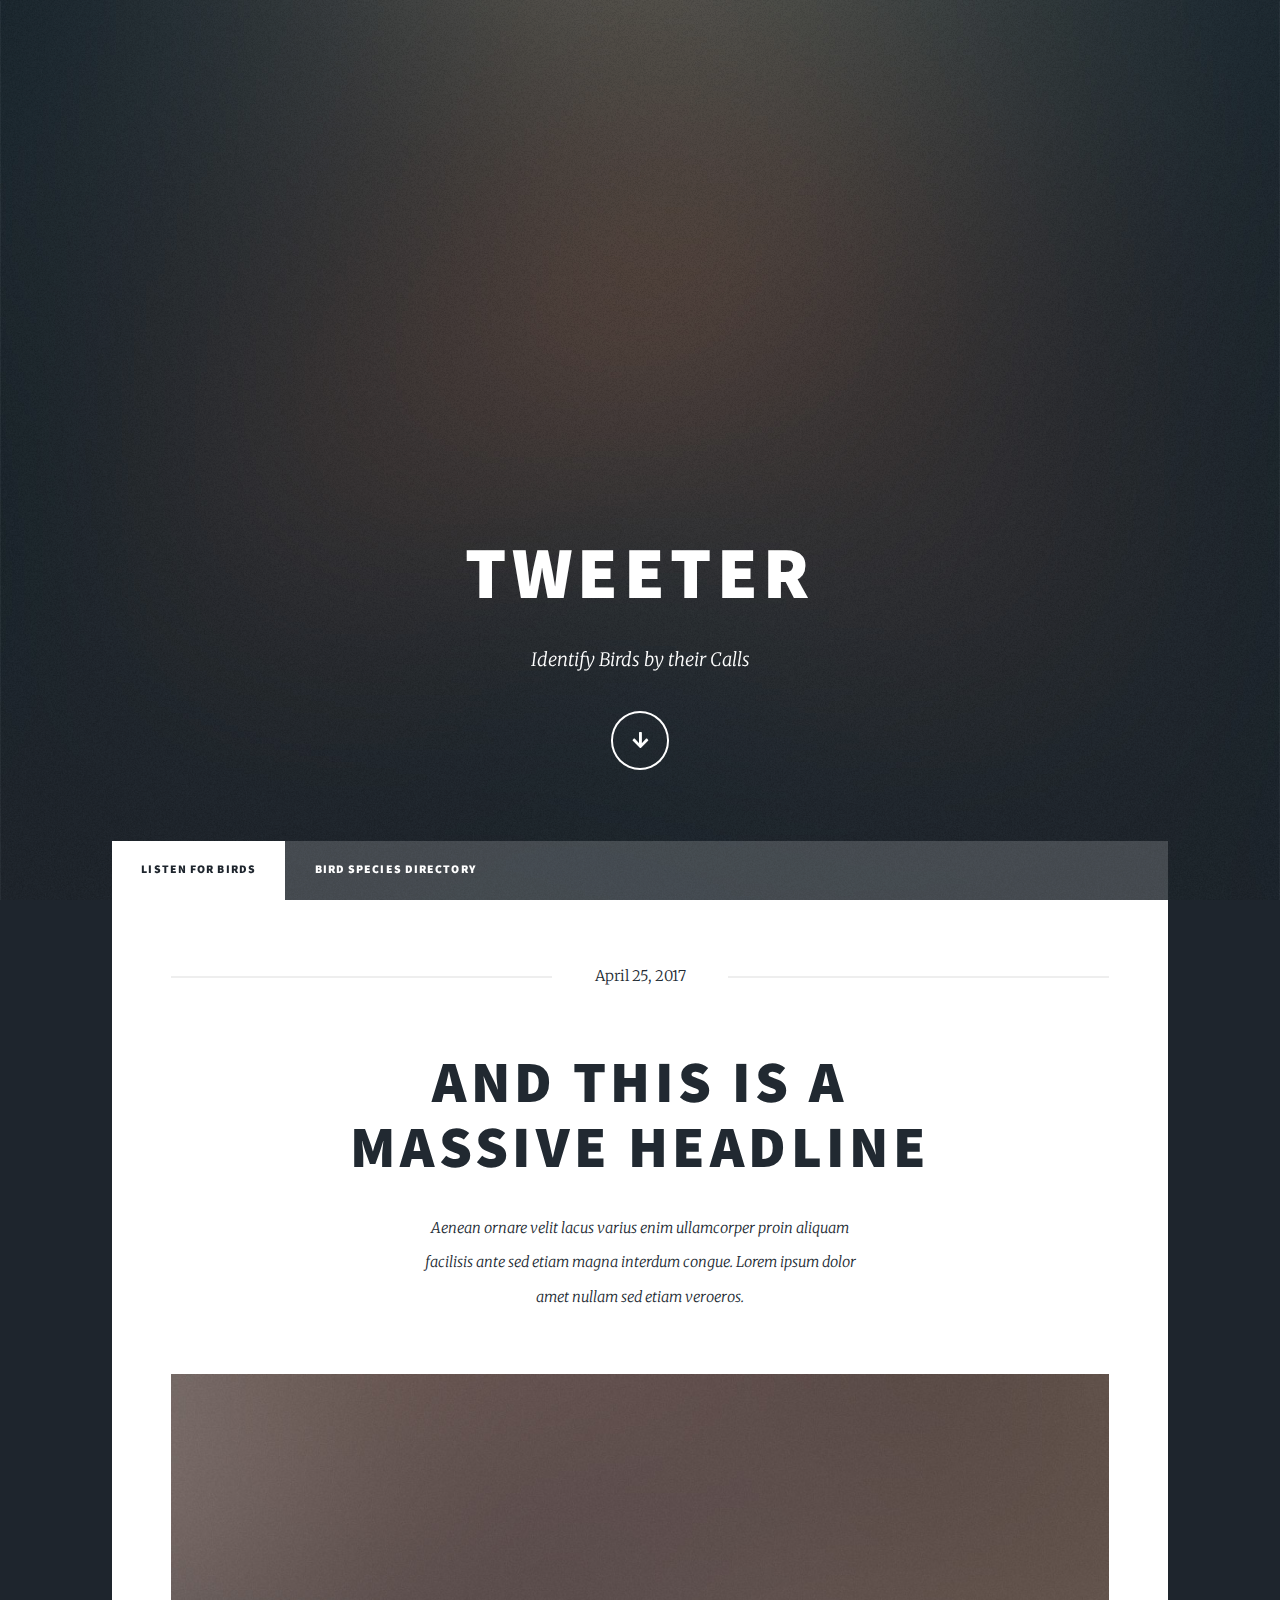
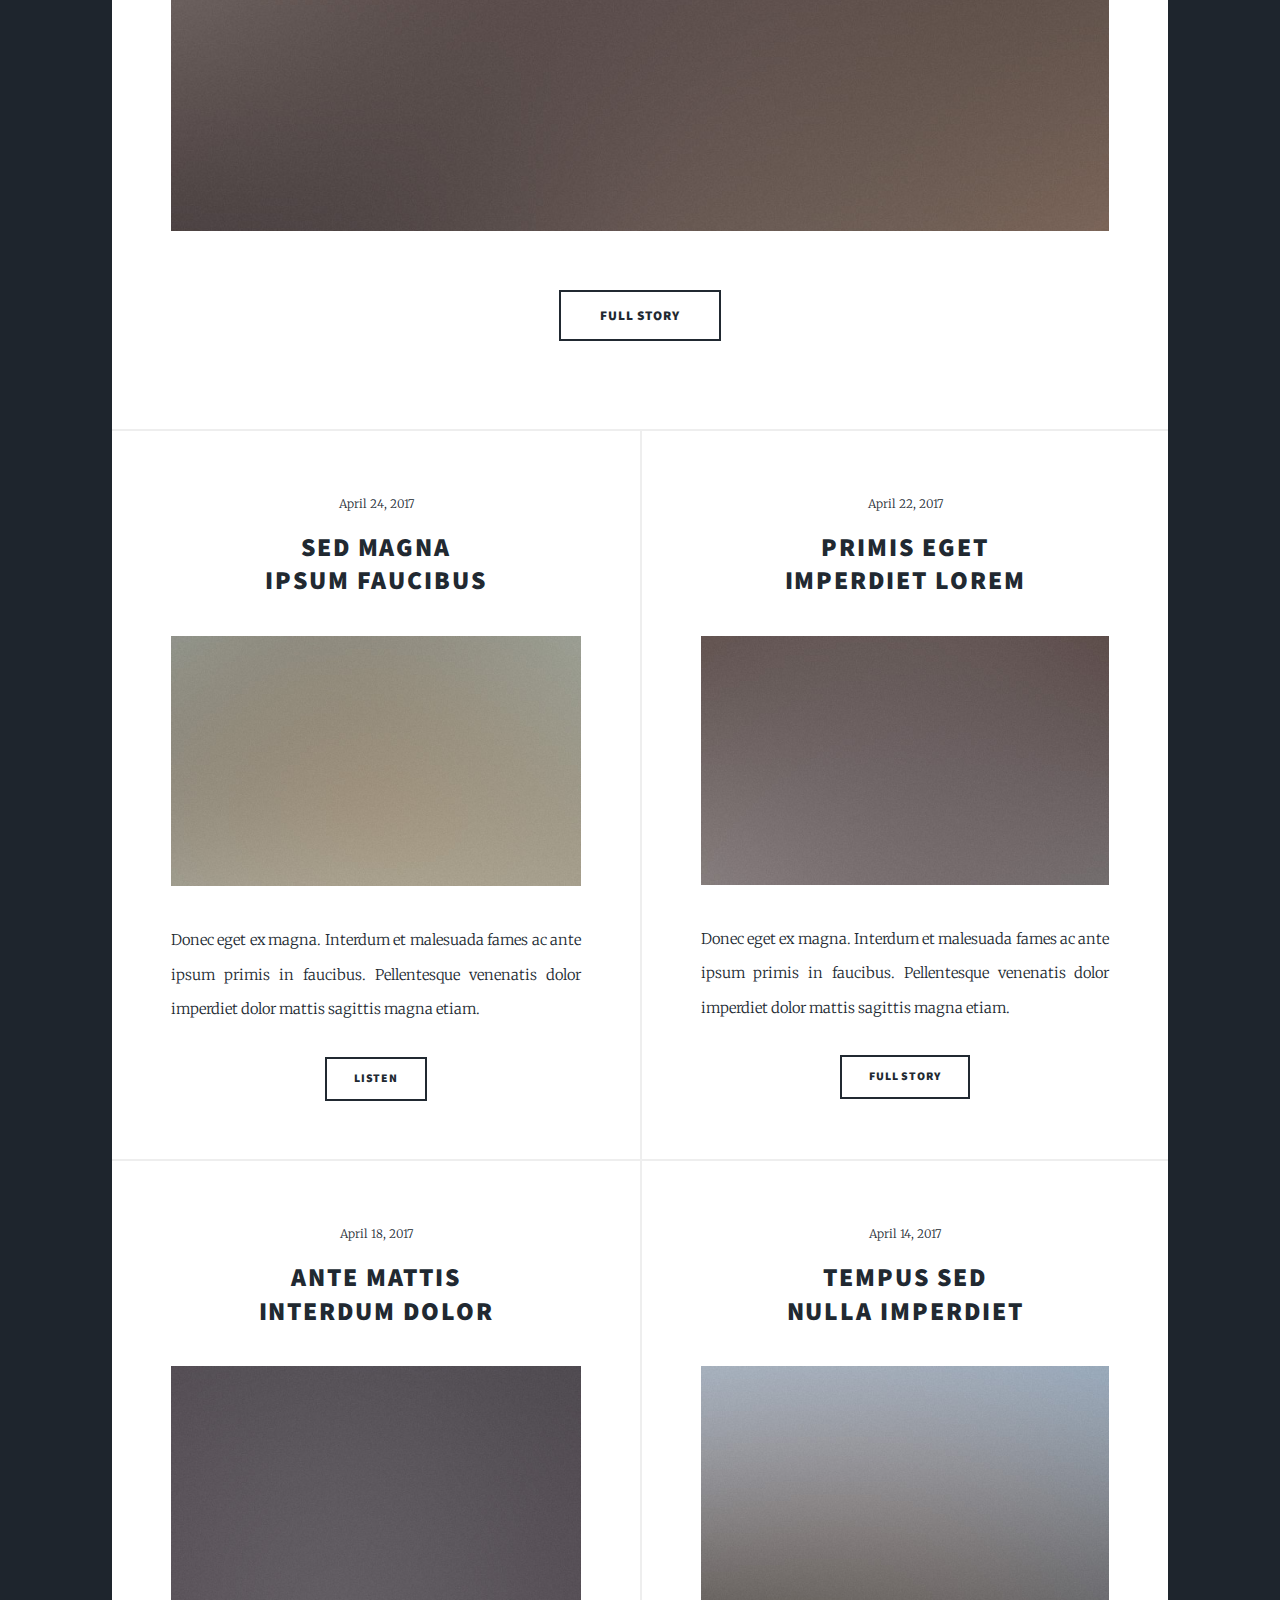
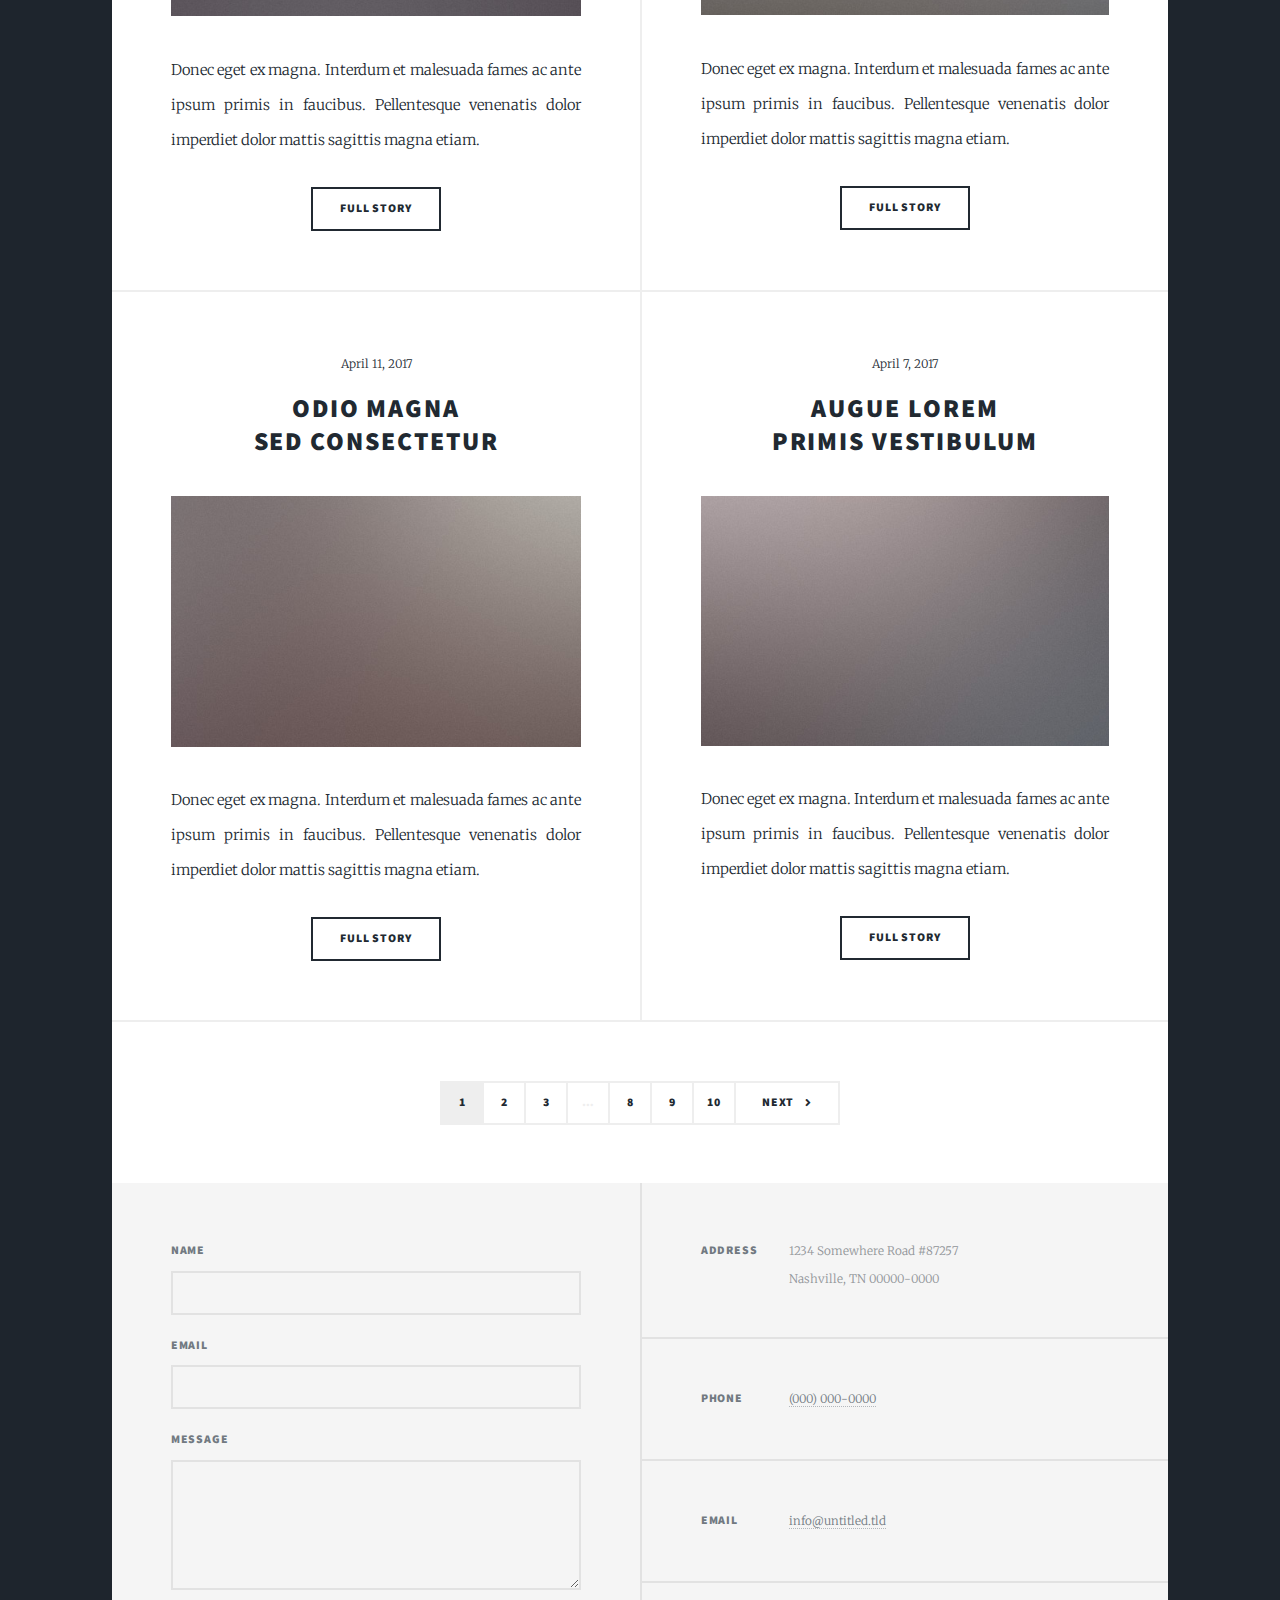
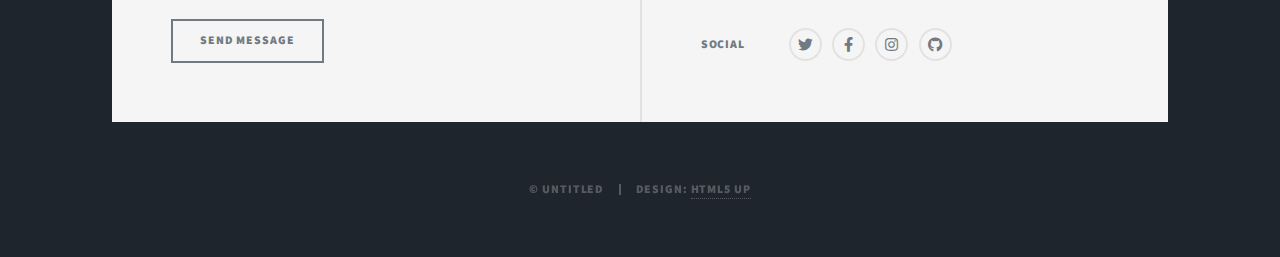
==== index.html @ de441fef "update index" ====
<!DOCTYPE HTML>
<!--
	Massively by HTML5 UP
	html5up.net | @ajlkn
	Free for personal and commercial use under the CCA 3.0 license (html5up.net/license)
-->
<html>
	<head>
		<title>Tweeter</title>
		<meta charset="utf-8" />
		<meta name="viewport" content="width=device-width, initial-scale=1, user-scalable=no" />
		<link rel="stylesheet" href="assets/css/main.css" />
		<noscript><link rel="stylesheet" href="assets/css/noscript.css" /></noscript>
	</head>
	<body class="is-preload">

		<!-- Wrapper -->
			<div id="wrapper" class="fade-in">

				<!-- Intro -->
					<div id="intro">
						<h1>Tweeter</h1>
						<p>Identify Birds by their Calls</p>
						<ul class="actions">
							<li><a href="#header" class="button icon solid solo fa-arrow-down scrolly">Continue</a></li>
						</ul>
					</div>

				<!-- Header -->
					<header id="header">
						<a href="index.html" class="logo">Tweeter</a>
					</header>

				<!-- Nav -->
					<nav id="nav">
						<ul class="links">
							<li class="active"><a href="index.html">Listen for Birds</a></li>
							<li><a href="generic.html">Bird Species Directory</a></li>
							
							
						</ul>
					</nav>

				<!-- Main -->
					<div id="main">

						<!-- Featured Post -->
							<article class="post featured">
								<header class="major">
									<span class="date">April 25, 2017</span>
									<h2><a href="#">And this is a<br />
									massive headline</a></h2>
									<p>Aenean ornare velit lacus varius enim ullamcorper proin aliquam<br />
									facilisis ante sed etiam magna interdum congue. Lorem ipsum dolor<br />
									amet nullam sed etiam veroeros.</p>
								</header>
								<a href="#" class="image main"><img src="images/pic01.jpg" alt="" /></a>
								<ul class="actions special">
									<li><a href="#" class="button large">Full Story</a></li>
								</ul>
							</article>

						<!-- Posts -->
							<section class="posts">
								<article>
									<header>
										<span class="date">April 24, 2017</span>
										<h2><a href="#">Sed magna<br />
										ipsum faucibus</a></h2>
									</header>
									<a href="#" class="image fit"><img src="images/pic02.jpg" alt="" /></a>
									<p>Donec eget ex magna. Interdum et malesuada fames ac ante ipsum primis in faucibus. Pellentesque venenatis dolor imperdiet dolor mattis sagittis magna etiam.</p>
									<ul class="actions special">
										<li><a href="#" class="button">Listen</a></li>
									</ul>
								</article>
								<article>
									<header>
										<span class="date">April 22, 2017</span>
										<h2><a href="#">Primis eget<br />
										imperdiet lorem</a></h2>
									</header>
									<a href="#" class="image fit"><img src="images/pic03.jpg" alt="" /></a>
									<p>Donec eget ex magna. Interdum et malesuada fames ac ante ipsum primis in faucibus. Pellentesque venenatis dolor imperdiet dolor mattis sagittis magna etiam.</p>
									<ul class="actions special">
										<li><a href="#" class="button">Full Story</a></li>
									</ul>
								</article>
								<article>
									<header>
										<span class="date">April 18, 2017</span>
										<h2><a href="#">Ante mattis<br />
										interdum dolor</a></h2>
									</header>
									<a href="#" class="image fit"><img src="images/pic04.jpg" alt="" /></a>
									<p>Donec eget ex magna. Interdum et malesuada fames ac ante ipsum primis in faucibus. Pellentesque venenatis dolor imperdiet dolor mattis sagittis magna etiam.</p>
									<ul class="actions special">
										<li><a href="#" class="button">Full Story</a></li>
									</ul>
								</article>
								<article>
									<header>
										<span class="date">April 14, 2017</span>
										<h2><a href="#">Tempus sed<br />
										nulla imperdiet</a></h2>
									</header>
									<a href="#" class="image fit"><img src="images/pic05.jpg" alt="" /></a>
									<p>Donec eget ex magna. Interdum et malesuada fames ac ante ipsum primis in faucibus. Pellentesque venenatis dolor imperdiet dolor mattis sagittis magna etiam.</p>
									<ul class="actions special">
										<li><a href="#" class="button">Full Story</a></li>
									</ul>
								</article>
								<article>
									<header>
										<span class="date">April 11, 2017</span>
										<h2><a href="#">Odio magna<br />
										sed consectetur</a></h2>
									</header>
									<a href="#" class="image fit"><img src="images/pic06.jpg" alt="" /></a>
									<p>Donec eget ex magna. Interdum et malesuada fames ac ante ipsum primis in faucibus. Pellentesque venenatis dolor imperdiet dolor mattis sagittis magna etiam.</p>
									<ul class="actions special">
										<li><a href="#" class="button">Full Story</a></li>
									</ul>
								</article>
								<article>
									<header>
										<span class="date">April 7, 2017</span>
										<h2><a href="#">Augue lorem<br />
										primis vestibulum</a></h2>
									</header>
									<a href="#" class="image fit"><img src="images/pic07.jpg" alt="" /></a>
									<p>Donec eget ex magna. Interdum et malesuada fames ac ante ipsum primis in faucibus. Pellentesque venenatis dolor imperdiet dolor mattis sagittis magna etiam.</p>
									<ul class="actions special">
										<li><a href="#" class="button">Full Story</a></li>
									</ul>
								</article>
							</section>

						<!-- Footer -->
							<footer>
								<div class="pagination">
									<!--<a href="#" class="previous">Prev</a>-->
									<a href="#" class="page active">1</a>
									<a href="#" class="page">2</a>
									<a href="#" class="page">3</a>
									<span class="extra">&hellip;</span>
									<a href="#" class="page">8</a>
									<a href="#" class="page">9</a>
									<a href="#" class="page">10</a>
									<a href="#" class="next">Next</a>
								</div>
							</footer>

					</div>

				<!-- Footer -->
					<footer id="footer">
						<section>
							<form method="post" action="#">
								<div class="fields">
									<div class="field">
										<label for="name">Name</label>
										<input type="text" name="name" id="name" />
									</div>
									<div class="field">
										<label for="email">Email</label>
										<input type="text" name="email" id="email" />
									</div>
									<div class="field">
										<label for="message">Message</label>
										<textarea name="message" id="message" rows="3"></textarea>
									</div>
								</div>
								<ul class="actions">
									<li><input type="submit" value="Send Message" /></li>
								</ul>
							</form>
						</section>
						<section class="split contact">
							<section class="alt">
								<h3>Address</h3>
								<p>1234 Somewhere Road #87257<br />
								Nashville, TN 00000-0000</p>
							</section>
							<section>
								<h3>Phone</h3>
								<p><a href="#">(000) 000-0000</a></p>
							</section>
							<section>
								<h3>Email</h3>
								<p><a href="#">info@untitled.tld</a></p>
							</section>
							<section>
								<h3>Social</h3>
								<ul class="icons alt">
									<li><a href="#" class="icon brands alt fa-twitter"><span class="label">Twitter</span></a></li>
									<li><a href="#" class="icon brands alt fa-facebook-f"><span class="label">Facebook</span></a></li>
									<li><a href="#" class="icon brands alt fa-instagram"><span class="label">Instagram</span></a></li>
									<li><a href="#" class="icon brands alt fa-github"><span class="label">GitHub</span></a></li>
								</ul>
							</section>
						</section>
					</footer>

				<!-- Copyright -->
					<div id="copyright">
						<ul><li>&copy; Untitled</li><li>Design: <a href="https://html5up.net">HTML5 UP</a></li></ul>
					</div>

			</div>

		<!-- Scripts -->
			<script src="assets/js/jquery.min.js"></script>
			<script src="assets/js/jquery.scrollex.min.js"></script>
			<script src="assets/js/jquery.scrolly.min.js"></script>
			<script src="assets/js/browser.min.js"></script>
			<script src="assets/js/breakpoints.min.js"></script>
			<script src="assets/js/util.js"></script>
			<script src="assets/js/main.js"></script>

	</body>
</html>
---- assets/css/main.css ----
@import url(fontawesome-all.min.css);
@import url("https://fonts.googleapis.com/css?family=Merriweather:300,700,300italic,700italic|Source+Sans+Pro:900");

/*
	Massively by HTML5 UP
	html5up.net | @ajlkn
	Free for personal and commercial use under the CCA 3.0 license (html5up.net/license)
*/

html, body, div, span, applet, object,
iframe, h1, h2, h3, h4, h5, h6, p, blockquote,
pre, a, abbr, acronym, address, big, cite,
code, del, dfn, em, img, ins, kbd, q, s, samp,
small, strike, strong, sub, sup, tt, var, b,
u, i, center, dl, dt, dd, ol, ul, li, fieldset,
form, label, legend, table, caption, tbody,
tfoot, thead, tr, th, td, article, aside,
canvas, details, embed, figure, figcaption,
footer, header, hgroup, menu, nav, output, ruby,
section, summary, time, mark, audio, video {
	margin: 0;
	padding: 0;
	border: 0;
	font-size: 100%;
	font: inherit;
	vertical-align: baseline;}

article, aside, details, figcaption, figure,
footer, header, hgroup, menu, nav, section {
	display: block;}

body {
	line-height: 1;
}

ol, ul {
	list-style: none;
}

blockquote, q {
	quotes: none;
}

	blockquote:before, blockquote:after, q:before, q:after {
		content: '';
		content: none;
	}

table {
	border-collapse: collapse;
	border-spacing: 0;
}

body {
	-webkit-text-size-adjust: none;
}

mark {
	background-color: transparent;
	color: inherit;
}

input::-moz-focus-inner {
	border: 0;
	padding: 0;
}

input, select, textarea {
	-moz-appearance: none;
	-webkit-appearance: none;
	-ms-appearance: none;
	appearance: none;
}

/* Basic */

	@-ms-viewport {
		width: device-width;
	}

	body {
		-ms-overflow-style: scrollbar;
	}

	@media screen and (max-width: 480px) {

		html, body {
			min-width: 320px;
		}

	}

	html {
		box-sizing: border-box;
	}

	*, *:before, *:after {
		box-sizing: inherit;
	}

	body {
		background-color: #1e252d;
	}

		body.is-preload *, body.is-preload *:before, body.is-preload *:after {
			-moz-animation: none !important;
			-webkit-animation: none !important;
			-ms-animation: none !important;
			animation: none !important;
			-moz-transition: none !important;
			-webkit-transition: none !important;
			-ms-transition: none !important;
			transition: none !important;
		}

/* Type */

	html {
		font-size: 16pt;
	}

		@media screen and (max-width: 1680px) {

			html {
				font-size: 12pt;
			}

		}

		@media screen and (max-width: 1280px) {

			html {
				font-size: 11pt;
			}

		}

		@media screen and (max-width: 360px) {

			html {
				font-size: 10pt;
			}

		}

	body {
		color: #212931;
	}

	body, input, select, textarea {
		font-family: "Merriweather", Georgia, serif;
		font-weight: 300;
		font-size: 1rem;
		line-height: 2.375;
	}

	a {
		-moz-transition: color 0.2s ease-in-out, background-color 0.2s ease-in-out, border-color 0.2s ease-in-out, box-shadow 0.2s ease-in-out;
		-webkit-transition: color 0.2s ease-in-out, background-color 0.2s ease-in-out, border-color 0.2s ease-in-out, box-shadow 0.2s ease-in-out;
		-ms-transition: color 0.2s ease-in-out, background-color 0.2s ease-in-out, border-color 0.2s ease-in-out, box-shadow 0.2s ease-in-out;
		transition: color 0.2s ease-in-out, background-color 0.2s ease-in-out, border-color 0.2s ease-in-out, box-shadow 0.2s ease-in-out;
		border-bottom: dotted 1px;
		text-decoration: none;
	}

		a:hover {
			border-bottom-color: transparent;
		}

	strong, b {
		font-weight: 600;
	}

	em, i {
		font-style: italic;
	}

	p {
		text-align: justify;
		margin: 0 0 2rem 0;
	}

	h1, h2, h3, h4, h5, h6 {
		font-family: "Source Sans Pro", Helvetica, sans-serif;
		font-weight: 900;
		line-height: 1.5;
		letter-spacing: 0.075em;
		text-transform: uppercase;
		margin: 0 0 1rem 0;
	}

		h1 a, h2 a, h3 a, h4 a, h5 a, h6 a {
			border-bottom: 0;
			color: inherit;
			text-decoration: none;
		}

	h1 {
		font-size: 4rem;
		line-height: 1.1;
		margin: 0 0 2rem 0;
	}

	h2 {
		font-size: 1.75rem;
		line-height: 1.3;
		margin: 0 0 1.5rem 0;
	}

	h3 {
		font-size: 1.25rem;
		margin: 0 0 1.5rem 0;
	}

	h4 {
		font-size: 1rem;
	}

	h5 {
		font-size: 0.9rem;
	}

	h6 {
		font-size: 0.8rem;
	}

	sub {
		font-size: 0.8rem;
		position: relative;
		top: 0.5rem;
	}

	sup {
		font-size: 0.8rem;
		position: relative;
		top: -0.5rem;
	}

	blockquote {
		border-left: solid 4px;
		font-style: italic;
		margin: 0 0 2rem 0;
		padding: 0.5rem 0 0.5rem 2rem;
	}

	code {
		border: solid 2px;
		font-family: "Courier New", monospace;
		font-size: 0.9rem;
		margin: 0 0.25rem;
		padding: 0.25rem 0.65rem;
	}

	pre {
		-webkit-overflow-scrolling: touch;
		font-family: "Courier New", monospace;
		font-size: 0.9rem;
		margin: 0 0 2rem 0;
	}

		pre code {
			display: block;
			line-height: 1.75;
			padding: 1rem 1.5rem;
			overflow-x: auto;
		}

	hr {
		border: 0;
		border-bottom: solid 2px;
		margin: 3rem 0;
	}

		hr.major {
			margin: 5rem 0;
		}

	.align-left {
		text-align: left;
	}

	.align-center {
		text-align: center;
	}

	.align-right {
		text-align: right;
	}

	input, select, textarea {
		color: #212931;
	}

	a {
		color: #212931;
		border-bottom-color: rgba(33, 41, 49, 0.5);
	}

		a:hover {
			border-bottom-color: transparent;
			color: #18bfef !important;
		}

	strong, b {
		color: #212931;
	}

	h1, h2, h3, h4, h5, h6 {
		color: #212931;
	}

	blockquote {
		border-left-color: #eeeeee;
	}

	code {
		background: rgba(220, 220, 220, 0.25);
		border-color: #eeeeee;
	}

	hr {
		border-bottom-color: #eeeeee;
	}

/* Row */

	.row {
		display: flex;
		flex-wrap: wrap;
		box-sizing: border-box;
		align-items: stretch;
	}

		.row > * {
			box-sizing: border-box;
		}

		.row.gtr-uniform > * > :last-child {
			margin-bottom: 0;
		}

		.row.aln-left {
			justify-content: flex-start;
		}

		.row.aln-center {
			justify-content: center;
		}

		.row.aln-right {
			justify-content: flex-end;
		}

		.row.aln-top {
			align-items: flex-start;
		}

		.row.aln-middle {
			align-items: center;
		}

		.row.aln-bottom {
			align-items: flex-end;
		}

		.row > .imp {
			order: -1;
		}

		.row > .col-1 {
			width: 8.33333%;
		}

		.row > .off-1 {
			margin-left: 8.33333%;
		}

		.row > .col-2 {
			width: 16.66667%;
		}

		.row > .off-2 {
			margin-left: 16.66667%;
		}

		.row > .col-3 {
			width: 25%;
		}

		.row > .off-3 {
			margin-left: 25%;
		}

		.row > .col-4 {
			width: 33.33333%;
		}

		.row > .off-4 {
			margin-left: 33.33333%;
		}

		.row > .col-5 {
			width: 41.66667%;
		}

		.row > .off-5 {
			margin-left: 41.66667%;
		}

		.row > .col-6 {
			width: 50%;
		}

		.row > .off-6 {
			margin-left: 50%;
		}

		.row > .col-7 {
			width: 58.33333%;
		}

		.row > .off-7 {
			margin-left: 58.33333%;
		}

		.row > .col-8 {
			width: 66.66667%;
		}

		.row > .off-8 {
			margin-left: 66.66667%;
		}

		.row > .col-9 {
			width: 75%;
		}

		.row > .off-9 {
			margin-left: 75%;
		}

		.row > .col-10 {
			width: 83.33333%;
		}

		.row > .off-10 {
			margin-left: 83.33333%;
		}

		.row > .col-11 {
			width: 91.66667%;
		}

		.row > .off-11 {
			margin-left: 91.66667%;
		}

		.row > .col-12 {
			width: 100%;
		}

		.row > .off-12 {
			margin-left: 100%;
		}

		.row.gtr-0 {
			margin-top: 0;
			margin-left: 0rem;
		}

			.row.gtr-0 > * {
				padding: 0 0 0 0rem;
			}

			.row.gtr-0.gtr-uniform {
				margin-top: 0rem;
			}

				.row.gtr-0.gtr-uniform > * {
					padding-top: 0rem;
				}

		.row.gtr-25 {
			margin-top: 0;
			margin-left: -0.375rem;
		}

			.row.gtr-25 > * {
				padding: 0 0 0 0.375rem;
			}

			.row.gtr-25.gtr-uniform {
				margin-top: -0.375rem;
			}

				.row.gtr-25.gtr-uniform > * {
					padding-top: 0.375rem;
				}

		.row.gtr-50 {
			margin-top: 0;
			margin-left: -0.75rem;
		}

			.row.gtr-50 > * {
				padding: 0 0 0 0.75rem;
			}

			.row.gtr-50.gtr-uniform {
				margin-top: -0.75rem;
			}

				.row.gtr-50.gtr-uniform > * {
					padding-top: 0.75rem;
				}

		.row {
			margin-top: 0;
			margin-left: -1.5rem;
		}

			.row > * {
				padding: 0 0 0 1.5rem;
			}

			.row.gtr-uniform {
				margin-top: -1.5rem;
			}

				.row.gtr-uniform > * {
					padding-top: 1.5rem;
				}

		.row.gtr-150 {
			margin-top: 0;
			margin-left: -2.25rem;
		}

			.row.gtr-150 > * {
				padding: 0 0 0 2.25rem;
			}

			.row.gtr-150.gtr-uniform {
				margin-top: -2.25rem;
			}

				.row.gtr-150.gtr-uniform > * {
					padding-top: 2.25rem;
				}

		.row.gtr-200 {
			margin-top: 0;
			margin-left: -3rem;
		}

			.row.gtr-200 > * {
				padding: 0 0 0 3rem;
			}

			.row.gtr-200.gtr-uniform {
				margin-top: -3rem;
			}

				.row.gtr-200.gtr-uniform > * {
					padding-top: 3rem;
				}

		@media screen and (max-width: 1680px) {

			.row {
				display: flex;
				flex-wrap: wrap;
				box-sizing: border-box;
				align-items: stretch;
			}

				.row > * {
					box-sizing: border-box;
				}

				.row.gtr-uniform > * > :last-child {
					margin-bottom: 0;
				}

				.row.aln-left {
					justify-content: flex-start;
				}

				.row.aln-center {
					justify-content: center;
				}

				.row.aln-right {
					justify-content: flex-end;
				}

				.row.aln-top {
					align-items: flex-start;
				}

				.row.aln-middle {
					align-items: center;
				}

				.row.aln-bottom {
					align-items: flex-end;
				}

				.row > .imp-xlarge {
					order: -1;
				}

				.row > .col-1-xlarge {
					width: 8.33333%;
				}

				.row > .off-1-xlarge {
					margin-left: 8.33333%;
				}

				.row > .col-2-xlarge {
					width: 16.66667%;
				}

				.row > .off-2-xlarge {
					margin-left: 16.66667%;
				}

				.row > .col-3-xlarge {
					width: 25%;
				}

				.row > .off-3-xlarge {
					margin-left: 25%;
				}

				.row > .col-4-xlarge {
					width: 33.33333%;
				}

				.row > .off-4-xlarge {
					margin-left: 33.33333%;
				}

				.row > .col-5-xlarge {
					width: 41.66667%;
				}

				.row > .off-5-xlarge {
					margin-left: 41.66667%;
				}

				.row > .col-6-xlarge {
					width: 50%;
				}

				.row > .off-6-xlarge {
					margin-left: 50%;
				}

				.row > .col-7-xlarge {
					width: 58.33333%;
				}

				.row > .off-7-xlarge {
					margin-left: 58.33333%;
				}

				.row > .col-8-xlarge {
					width: 66.66667%;
				}

				.row > .off-8-xlarge {
					margin-left: 66.66667%;
				}

				.row > .col-9-xlarge {
					width: 75%;
				}

				.row > .off-9-xlarge {
					margin-left: 75%;
				}

				.row > .col-10-xlarge {
					width: 83.33333%;
				}

				.row > .off-10-xlarge {
					margin-left: 83.33333%;
				}

				.row > .col-11-xlarge {
					width: 91.66667%;
				}

				.row > .off-11-xlarge {
					margin-left: 91.66667%;
				}

				.row > .col-12-xlarge {
					width: 100%;
				}

				.row > .off-12-xlarge {
					margin-left: 100%;
				}

				.row.gtr-0 {
					margin-top: 0;
					margin-left: 0rem;
				}

					.row.gtr-0 > * {
						padding: 0 0 0 0rem;
					}

					.row.gtr-0.gtr-uniform {
						margin-top: 0rem;
					}

						.row.gtr-0.gtr-uniform > * {
							padding-top: 0rem;
						}

				.row.gtr-25 {
					margin-top: 0;
					margin-left: -0.375rem;
				}

					.row.gtr-25 > * {
						padding: 0 0 0 0.375rem;
					}

					.row.gtr-25.gtr-uniform {
						margin-top: -0.375rem;
					}

						.row.gtr-25.gtr-uniform > * {
							padding-top: 0.375rem;
						}

				.row.gtr-50 {
					margin-top: 0;
					margin-left: -0.75rem;
				}

					.row.gtr-50 > * {
						padding: 0 0 0 0.75rem;
					}

					.row.gtr-50.gtr-uniform {
						margin-top: -0.75rem;
					}

						.row.gtr-50.gtr-uniform > * {
							padding-top: 0.75rem;
						}

				.row {
					margin-top: 0;
					margin-left: -1.5rem;
				}

					.row > * {
						padding: 0 0 0 1.5rem;
					}

					.row.gtr-uniform {
						margin-top: -1.5rem;
					}

						.row.gtr-uniform > * {
							padding-top: 1.5rem;
						}

				.row.gtr-150 {
					margin-top: 0;
					margin-left: -2.25rem;
				}

					.row.gtr-150 > * {
						padding: 0 0 0 2.25rem;
					}

					.row.gtr-150.gtr-uniform {
						margin-top: -2.25rem;
					}

						.row.gtr-150.gtr-uniform > * {
							padding-top: 2.25rem;
						}

				.row.gtr-200 {
					margin-top: 0;
					margin-left: -3rem;
				}

					.row.gtr-200 > * {
						padding: 0 0 0 3rem;
					}

					.row.gtr-200.gtr-uniform {
						margin-top: -3rem;
					}

						.row.gtr-200.gtr-uniform > * {
							padding-top: 3rem;
						}

		}

		@media screen and (max-width: 1280px) {

			.row {
				display: flex;
				flex-wrap: wrap;
				box-sizing: border-box;
				align-items: stretch;
			}

				.row > * {
					box-sizing: border-box;
				}

				.row.gtr-uniform > * > :last-child {
					margin-bottom: 0;
				}

				.row.aln-left {
					justify-content: flex-start;
				}

				.row.aln-center {
					justify-content: center;
				}

				.row.aln-right {
					justify-content: flex-end;
				}

				.row.aln-top {
					align-items: flex-start;
				}

				.row.aln-middle {
					align-items: center;
				}

				.row.aln-bottom {
					align-items: flex-end;
				}

				.row > .imp-large {
					order: -1;
				}

				.row > .col-1-large {
					width: 8.33333%;
				}

				.row > .off-1-large {
					margin-left: 8.33333%;
				}

				.row > .col-2-large {
					width: 16.66667%;
				}

				.row > .off-2-large {
					margin-left: 16.66667%;
				}

				.row > .col-3-large {
					width: 25%;
				}

				.row > .off-3-large {
					margin-left: 25%;
				}

				.row > .col-4-large {
					width: 33.33333%;
				}

				.row > .off-4-large {
					margin-left: 33.33333%;
				}

				.row > .col-5-large {
					width: 41.66667%;
				}

				.row > .off-5-large {
					margin-left: 41.66667%;
				}

				.row > .col-6-large {
					width: 50%;
				}

				.row > .off-6-large {
					margin-left: 50%;
				}

				.row > .col-7-large {
					width: 58.33333%;
				}

				.row > .off-7-large {
					margin-left: 58.33333%;
				}

				.row > .col-8-large {
					width: 66.66667%;
				}

				.row > .off-8-large {
					margin-left: 66.66667%;
				}

				.row > .col-9-large {
					width: 75%;
				}

				.row > .off-9-large {
					margin-left: 75%;
				}

				.row > .col-10-large {
					width: 83.33333%;
				}

				.row > .off-10-large {
					margin-left: 83.33333%;
				}

				.row > .col-11-large {
					width: 91.66667%;
				}

				.row > .off-11-large {
					margin-left: 91.66667%;
				}

				.row > .col-12-large {
					width: 100%;
				}

				.row > .off-12-large {
					margin-left: 100%;
				}

				.row.gtr-0 {
					margin-top: 0;
					margin-left: 0rem;
				}

					.row.gtr-0 > * {
						padding: 0 0 0 0rem;
					}

					.row.gtr-0.gtr-uniform {
						margin-top: 0rem;
					}

						.row.gtr-0.gtr-uniform > * {
							padding-top: 0rem;
						}

				.row.gtr-25 {
					margin-top: 0;
					margin-left: -0.375rem;
				}

					.row.gtr-25 > * {
						padding: 0 0 0 0.375rem;
					}

					.row.gtr-25.gtr-uniform {
						margin-top: -0.375rem;
					}

						.row.gtr-25.gtr-uniform > * {
							padding-top: 0.375rem;
						}

				.row.gtr-50 {
					margin-top: 0;
					margin-left: -0.75rem;
				}

					.row.gtr-50 > * {
						padding: 0 0 0 0.75rem;
					}

					.row.gtr-50.gtr-uniform {
						margin-top: -0.75rem;
					}

						.row.gtr-50.gtr-uniform > * {
							padding-top: 0.75rem;
						}

				.row {
					margin-top: 0;
					margin-left: -1.5rem;
				}

					.row > * {
						padding: 0 0 0 1.5rem;
					}

					.row.gtr-uniform {
						margin-top: -1.5rem;
					}

						.row.gtr-uniform > * {
							padding-top: 1.5rem;
						}

				.row.gtr-150 {
					margin-top: 0;
					margin-left: -2.25rem;
				}

					.row.gtr-150 > * {
						padding: 0 0 0 2.25rem;
					}

					.row.gtr-150.gtr-uniform {
						margin-top: -2.25rem;
					}

						.row.gtr-150.gtr-uniform > * {
							padding-top: 2.25rem;
						}

				.row.gtr-200 {
					margin-top: 0;
					margin-left: -3rem;
				}

					.row.gtr-200 > * {
						padding: 0 0 0 3rem;
					}

					.row.gtr-200.gtr-uniform {
						margin-top: -3rem;
					}

						.row.gtr-200.gtr-uniform > * {
							padding-top: 3rem;
						}

		}

		@media screen and (max-width: 980px) {

			.row {
				display: flex;
				flex-wrap: wrap;
				box-sizing: border-box;
				align-items: stretch;
			}

				.row > * {
					box-sizing: border-box;
				}

				.row.gtr-uniform > * > :last-child {
					margin-bottom: 0;
				}

				.row.aln-left {
					justify-content: flex-start;
				}

				.row.aln-center {
					justify-content: center;
				}

				.row.aln-right {
					justify-content: flex-end;
				}

				.row.aln-top {
					align-items: flex-start;
				}

				.row.aln-middle {
					align-items: center;
				}

				.row.aln-bottom {
					align-items: flex-end;
				}

				.row > .imp-medium {
					order: -1;
				}

				.row > .col-1-medium {
					width: 8.33333%;
				}

				.row > .off-1-medium {
					margin-left: 8.33333%;
				}

				.row > .col-2-medium {
					width: 16.66667%;
				}

				.row > .off-2-medium {
					margin-left: 16.66667%;
				}

				.row > .col-3-medium {
					width: 25%;
				}

				.row > .off-3-medium {
					margin-left: 25%;
				}

				.row > .col-4-medium {
					width: 33.33333%;
				}

				.row > .off-4-medium {
					margin-left: 33.33333%;
				}

				.row > .col-5-medium {
					width: 41.66667%;
				}

				.row > .off-5-medium {
					margin-left: 41.66667%;
				}

				.row > .col-6-medium {
					width: 50%;
				}

				.row > .off-6-medium {
					margin-left: 50%;
				}

				.row > .col-7-medium {
					width: 58.33333%;
				}

				.row > .off-7-medium {
					margin-left: 58.33333%;
				}

				.row > .col-8-medium {
					width: 66.66667%;
				}

				.row > .off-8-medium {
					margin-left: 66.66667%;
				}

				.row > .col-9-medium {
					width: 75%;
				}

				.row > .off-9-medium {
					margin-left: 75%;
				}

				.row > .col-10-medium {
					width: 83.33333%;
				}

				.row > .off-10-medium {
					margin-left: 83.33333%;
				}

				.row > .col-11-medium {
					width: 91.66667%;
				}

				.row > .off-11-medium {
					margin-left: 91.66667%;
				}

				.row > .col-12-medium {
					width: 100%;
				}

				.row > .off-12-medium {
					margin-left: 100%;
				}

				.row.gtr-0 {
					margin-top: 0;
					margin-left: 0rem;
				}

					.row.gtr-0 > * {
						padding: 0 0 0 0rem;
					}

					.row.gtr-0.gtr-uniform {
						margin-top: 0rem;
					}

						.row.gtr-0.gtr-uniform > * {
							padding-top: 0rem;
						}

				.row.gtr-25 {
					margin-top: 0;
					margin-left: -0.375rem;
				}

					.row.gtr-25 > * {
						padding: 0 0 0 0.375rem;
					}

					.row.gtr-25.gtr-uniform {
						margin-top: -0.375rem;
					}

						.row.gtr-25.gtr-uniform > * {
							padding-top: 0.375rem;
						}

				.row.gtr-50 {
					margin-top: 0;
					margin-left: -0.75rem;
				}

					.row.gtr-50 > * {
						padding: 0 0 0 0.75rem;
					}

					.row.gtr-50.gtr-uniform {
						margin-top: -0.75rem;
					}

						.row.gtr-50.gtr-uniform > * {
							padding-top: 0.75rem;
						}

				.row {
					margin-top: 0;
					margin-left: -1.5rem;
				}

					.row > * {
						padding: 0 0 0 1.5rem;
					}

					.row.gtr-uniform {
						margin-top: -1.5rem;
					}

						.row.gtr-uniform > * {
							padding-top: 1.5rem;
						}

				.row.gtr-150 {
					margin-top: 0;
					margin-left: -2.25rem;
				}

					.row.gtr-150 > * {
						padding: 0 0 0 2.25rem;
					}

					.row.gtr-150.gtr-uniform {
						margin-top: -2.25rem;
					}

						.row.gtr-150.gtr-uniform > * {
							padding-top: 2.25rem;
						}

				.row.gtr-200 {
					margin-top: 0;
					margin-left: -3rem;
				}

					.row.gtr-200 > * {
						padding: 0 0 0 3rem;
					}

					.row.gtr-200.gtr-uniform {
						margin-top: -3rem;
					}

						.row.gtr-200.gtr-uniform > * {
							padding-top: 3rem;
						}

		}

		@media screen and (max-width: 736px) {

			.row {
				display: flex;
				flex-wrap: wrap;
				box-sizing: border-box;
				align-items: stretch;
			}

				.row > * {
					box-sizing: border-box;
				}

				.row.gtr-uniform > * > :last-child {
					margin-bottom: 0;
				}

				.row.aln-left {
					justify-content: flex-start;
				}

				.row.aln-center {
					justify-content: center;
				}

				.row.aln-right {
					justify-content: flex-end;
				}

				.row.aln-top {
					align-items: flex-start;
				}

				.row.aln-middle {
					align-items: center;
				}

				.row.aln-bottom {
					align-items: flex-end;
				}

				.row > .imp-small {
					order: -1;
				}

				.row > .col-1-small {
					width: 8.33333%;
				}

				.row > .off-1-small {
					margin-left: 8.33333%;
				}

				.row > .col-2-small {
					width: 16.66667%;
				}

				.row > .off-2-small {
					margin-left: 16.66667%;
				}

				.row > .col-3-small {
					width: 25%;
				}

				.row > .off-3-small {
					margin-left: 25%;
				}

				.row > .col-4-small {
					width: 33.33333%;
				}

				.row > .off-4-small {
					margin-left: 33.33333%;
				}

				.row > .col-5-small {
					width: 41.66667%;
				}

				.row > .off-5-small {
					margin-left: 41.66667%;
				}

				.row > .col-6-small {
					width: 50%;
				}

				.row > .off-6-small {
					margin-left: 50%;
				}

				.row > .col-7-small {
					width: 58.33333%;
				}

				.row > .off-7-small {
					margin-left: 58.33333%;
				}

				.row > .col-8-small {
					width: 66.66667%;
				}

				.row > .off-8-small {
					margin-left: 66.66667%;
				}

				.row > .col-9-small {
					width: 75%;
				}

				.row > .off-9-small {
					margin-left: 75%;
				}

				.row > .col-10-small {
					width: 83.33333%;
				}

				.row > .off-10-small {
					margin-left: 83.33333%;
				}

				.row > .col-11-small {
					width: 91.66667%;
				}

				.row > .off-11-small {
					margin-left: 91.66667%;
				}

				.row > .col-12-small {
					width: 100%;
				}

				.row > .off-12-small {
					margin-left: 100%;
				}

				.row.gtr-0 {
					margin-top: 0;
					margin-left: 0rem;
				}

					.row.gtr-0 > * {
						padding: 0 0 0 0rem;
					}

					.row.gtr-0.gtr-uniform {
						margin-top: 0rem;
					}

						.row.gtr-0.gtr-uniform > * {
							padding-top: 0rem;
						}

				.row.gtr-25 {
					margin-top: 0;
					margin-left: -0.375rem;
				}

					.row.gtr-25 > * {
						padding: 0 0 0 0.375rem;
					}

					.row.gtr-25.gtr-uniform {
						margin-top: -0.375rem;
					}

						.row.gtr-25.gtr-uniform > * {
							padding-top: 0.375rem;
						}

				.row.gtr-50 {
					margin-top: 0;
					margin-left: -0.75rem;
				}

					.row.gtr-50 > * {
						padding: 0 0 0 0.75rem;
					}

					.row.gtr-50.gtr-uniform {
						margin-top: -0.75rem;
					}

						.row.gtr-50.gtr-uniform > * {
							padding-top: 0.75rem;
						}

				.row {
					margin-top: 0;
					margin-left: -1.5rem;
				}

					.row > * {
						padding: 0 0 0 1.5rem;
					}

					.row.gtr-uniform {
						margin-top: -1.5rem;
					}

						.row.gtr-uniform > * {
							padding-top: 1.5rem;
						}

				.row.gtr-150 {
					margin-top: 0;
					margin-left: -2.25rem;
				}

					.row.gtr-150 > * {
						padding: 0 0 0 2.25rem;
					}

					.row.gtr-150.gtr-uniform {
						margin-top: -2.25rem;
					}

						.row.gtr-150.gtr-uniform > * {
							padding-top: 2.25rem;
						}

				.row.gtr-200 {
					margin-top: 0;
					margin-left: -3rem;
				}

					.row.gtr-200 > * {
						padding: 0 0 0 3rem;
					}

					.row.gtr-200.gtr-uniform {
						margin-top: -3rem;
					}

						.row.gtr-200.gtr-uniform > * {
							padding-top: 3rem;
						}

		}

		@media screen and (max-width: 480px) {

			.row {
				display: flex;
				flex-wrap: wrap;
				box-sizing: border-box;
				align-items: stretch;
			}

				.row > * {
					box-sizing: border-box;
				}

				.row.gtr-uniform > * > :last-child {
					margin-bottom: 0;
				}

				.row.aln-left {
					justify-content: flex-start;
				}

				.row.aln-center {
					justify-content: center;
				}

				.row.aln-right {
					justify-content: flex-end;
				}

				.row.aln-top {
					align-items: flex-start;
				}

				.row.aln-middle {
					align-items: center;
				}

				.row.aln-bottom {
					align-items: flex-end;
				}

				.row > .imp-xsmall {
					order: -1;
				}

				.row > .col-1-xsmall {
					width: 8.33333%;
				}

				.row > .off-1-xsmall {
					margin-left: 8.33333%;
				}

				.row > .col-2-xsmall {
					width: 16.66667%;
				}

				.row > .off-2-xsmall {
					margin-left: 16.66667%;
				}

				.row > .col-3-xsmall {
					width: 25%;
				}

				.row > .off-3-xsmall {
					margin-left: 25%;
				}

				.row > .col-4-xsmall {
					width: 33.33333%;
				}

				.row > .off-4-xsmall {
					margin-left: 33.33333%;
				}

				.row > .col-5-xsmall {
					width: 41.66667%;
				}

				.row > .off-5-xsmall {
					margin-left: 41.66667%;
				}

				.row > .col-6-xsmall {
					width: 50%;
				}

				.row > .off-6-xsmall {
					margin-left: 50%;
				}

				.row > .col-7-xsmall {
					width: 58.33333%;
				}

				.row > .off-7-xsmall {
					margin-left: 58.33333%;
				}

				.row > .col-8-xsmall {
					width: 66.66667%;
				}

				.row > .off-8-xsmall {
					margin-left: 66.66667%;
				}

				.row > .col-9-xsmall {
					width: 75%;
				}

				.row > .off-9-xsmall {
					margin-left: 75%;
				}

				.row > .col-10-xsmall {
					width: 83.33333%;
				}

				.row > .off-10-xsmall {
					margin-left: 83.33333%;
				}

				.row > .col-11-xsmall {
					width: 91.66667%;
				}

				.row > .off-11-xsmall {
					margin-left: 91.66667%;
				}

				.row > .col-12-xsmall {
					width: 100%;
				}

				.row > .off-12-xsmall {
					margin-left: 100%;
				}

				.row.gtr-0 {
					margin-top: 0;
					margin-left: 0rem;
				}

					.row.gtr-0 > * {
						padding: 0 0 0 0rem;
					}

					.row.gtr-0.gtr-uniform {
						margin-top: 0rem;
					}

						.row.gtr-0.gtr-uniform > * {
							padding-top: 0rem;
						}

				.row.gtr-25 {
					margin-top: 0;
					margin-left: -0.375rem;
				}

					.row.gtr-25 > * {
						padding: 0 0 0 0.375rem;
					}

					.row.gtr-25.gtr-uniform {
						margin-top: -0.375rem;
					}

						.row.gtr-25.gtr-uniform > * {
							padding-top: 0.375rem;
						}

				.row.gtr-50 {
					margin-top: 0;
					margin-left: -0.75rem;
				}

					.row.gtr-50 > * {
						padding: 0 0 0 0.75rem;
					}

					.row.gtr-50.gtr-uniform {
						margin-top: -0.75rem;
					}

						.row.gtr-50.gtr-uniform > * {
							padding-top: 0.75rem;
						}

				.row {
					margin-top: 0;
					margin-left: -1.5rem;
				}

					.row > * {
						padding: 0 0 0 1.5rem;
					}

					.row.gtr-uniform {
						margin-top: -1.5rem;
					}

						.row.gtr-uniform > * {
							padding-top: 1.5rem;
						}

				.row.gtr-150 {
					margin-top: 0;
					margin-left: -2.25rem;
				}

					.row.gtr-150 > * {
						padding: 0 0 0 2.25rem;
					}

					.row.gtr-150.gtr-uniform {
						margin-top: -2.25rem;
					}

						.row.gtr-150.gtr-uniform > * {
							padding-top: 2.25rem;
						}

				.row.gtr-200 {
					margin-top: 0;
					margin-left: -3rem;
				}

					.row.gtr-200 > * {
						padding: 0 0 0 3rem;
					}

					.row.gtr-200.gtr-uniform {
						margin-top: -3rem;
					}

						.row.gtr-200.gtr-uniform > * {
							padding-top: 3rem;
						}

		}

		@media screen and (max-width: 360px) {

			.row {
				display: flex;
				flex-wrap: wrap;
				box-sizing: border-box;
				align-items: stretch;
			}

				.row > * {
					box-sizing: border-box;
				}

				.row.gtr-uniform > * > :last-child {
					margin-bottom: 0;
				}

				.row.aln-left {
					justify-content: flex-start;
				}

				.row.aln-center {
					justify-content: center;
				}

				.row.aln-right {
					justify-content: flex-end;
				}

				.row.aln-top {
					align-items: flex-start;
				}

				.row.aln-middle {
					align-items: center;
				}

				.row.aln-bottom {
					align-items: flex-end;
				}

				.row > .imp-xxsmall {
					order: -1;
				}

				.row > .col-1-xxsmall {
					width: 8.33333%;
				}

				.row > .off-1-xxsmall {
					margin-left: 8.33333%;
				}

				.row > .col-2-xxsmall {
					width: 16.66667%;
				}

				.row > .off-2-xxsmall {
					margin-left: 16.66667%;
				}

				.row > .col-3-xxsmall {
					width: 25%;
				}

				.row > .off-3-xxsmall {
					margin-left: 25%;
				}

				.row > .col-4-xxsmall {
					width: 33.33333%;
				}

				.row > .off-4-xxsmall {
					margin-left: 33.33333%;
				}

				.row > .col-5-xxsmall {
					width: 41.66667%;
				}

				.row > .off-5-xxsmall {
					margin-left: 41.66667%;
				}

				.row > .col-6-xxsmall {
					width: 50%;
				}

				.row > .off-6-xxsmall {
					margin-left: 50%;
				}

				.row > .col-7-xxsmall {
					width: 58.33333%;
				}

				.row > .off-7-xxsmall {
					margin-left: 58.33333%;
				}

				.row > .col-8-xxsmall {
					width: 66.66667%;
				}

				.row > .off-8-xxsmall {
					margin-left: 66.66667%;
				}

				.row > .col-9-xxsmall {
					width: 75%;
				}

				.row > .off-9-xxsmall {
					margin-left: 75%;
				}

				.row > .col-10-xxsmall {
					width: 83.33333%;
				}

				.row > .off-10-xxsmall {
					margin-left: 83.33333%;
				}

				.row > .col-11-xxsmall {
					width: 91.66667%;
				}

				.row > .off-11-xxsmall {
					margin-left: 91.66667%;
				}

				.row > .col-12-xxsmall {
					width: 100%;
				}

				.row > .off-12-xxsmall {
					margin-left: 100%;
				}

				.row.gtr-0 {
					margin-top: 0;
					margin-left: 0rem;
				}

					.row.gtr-0 > * {
						padding: 0 0 0 0rem;
					}

					.row.gtr-0.gtr-uniform {
						margin-top: 0rem;
					}

						.row.gtr-0.gtr-uniform > * {
							padding-top: 0rem;
						}

				.row.gtr-25 {
					margin-top: 0;
					margin-left: -0.375rem;
				}

					.row.gtr-25 > * {
						padding: 0 0 0 0.375rem;
					}

					.row.gtr-25.gtr-uniform {
						margin-top: -0.375rem;
					}

						.row.gtr-25.gtr-uniform > * {
							padding-top: 0.375rem;
						}

				.row.gtr-50 {
					margin-top: 0;
					margin-left: -0.75rem;
				}

					.row.gtr-50 > * {
						padding: 0 0 0 0.75rem;
					}

					.row.gtr-50.gtr-uniform {
						margin-top: -0.75rem;
					}

						.row.gtr-50.gtr-uniform > * {
							padding-top: 0.75rem;
						}

				.row {
					margin-top: 0;
					margin-left: -1.5rem;
				}

					.row > * {
						padding: 0 0 0 1.5rem;
					}

					.row.gtr-uniform {
						margin-top: -1.5rem;
					}

						.row.gtr-uniform > * {
							padding-top: 1.5rem;
						}

				.row.gtr-150 {
					margin-top: 0;
					margin-left: -2.25rem;
				}

					.row.gtr-150 > * {
						padding: 0 0 0 2.25rem;
					}

					.row.gtr-150.gtr-uniform {
						margin-top: -2.25rem;
					}

						.row.gtr-150.gtr-uniform > * {
							padding-top: 2.25rem;
						}

				.row.gtr-200 {
					margin-top: 0;
					margin-left: -3rem;
				}

					.row.gtr-200 > * {
						padding: 0 0 0 3rem;
					}

					.row.gtr-200.gtr-uniform {
						margin-top: -3rem;
					}

						.row.gtr-200.gtr-uniform > * {
							padding-top: 3rem;
						}

		}

/* Box */

	.box {
		border: solid 2px;
		margin-bottom: 2rem;
		padding: 1.5rem;
	}

		.box > :last-child,
		.box > :last-child > :last-child,
		.box > :last-child > :last-child > :last-child {
			margin-bottom: 0;
		}

		.box.alt {
			border: 0;
			border-radius: 0;
			padding: 0;
		}

	.box {
		border-color: #eeeeee;
	}

/* Button */

	input[type="submit"],
	input[type="reset"],
	input[type="button"],
	button,
	.button {
		-moz-appearance: none;
		-webkit-appearance: none;
		-ms-appearance: none;
		appearance: none;
		-moz-transition: background-color 0.2s ease-in-out, box-shadow 0.2s ease-in-out, color 0.2s ease-in-out;
		-webkit-transition: background-color 0.2s ease-in-out, box-shadow 0.2s ease-in-out, color 0.2s ease-in-out;
		-ms-transition: background-color 0.2s ease-in-out, box-shadow 0.2s ease-in-out, color 0.2s ease-in-out;
		transition: background-color 0.2s ease-in-out, box-shadow 0.2s ease-in-out, color 0.2s ease-in-out;
		border: 0;
		border-radius: 0;
		cursor: pointer;
		display: inline-block;
		font-family: "Source Sans Pro", Helvetica, sans-serif;
		font-size: 0.8rem;
		font-weight: 900;
		letter-spacing: 0.075em;
		height: 3rem;
		line-height: 3rem;
		padding: 0 2rem;
		text-align: center;
		text-decoration: none;
		text-transform: uppercase;
		white-space: nowrap;
	}

		input[type="submit"].icon:before,
		input[type="reset"].icon:before,
		input[type="button"].icon:before,
		button.icon:before,
		.button.icon:before {
			margin-right: 0.5rem;
		}

		input[type="submit"].icon.solo,
		input[type="reset"].icon.solo,
		input[type="button"].icon.solo,
		button.icon.solo,
		.button.icon.solo {
			position: relative;
			width: 4rem;
			height: 4rem;
			line-height: 4rem;
			border-radius: 4rem;
			text-indent: 4rem;
			overflow: hidden;
			padding: 0;
			white-space: nowrap;
		}

			input[type="submit"].icon.solo:before,
			input[type="reset"].icon.solo:before,
			input[type="button"].icon.solo:before,
			button.icon.solo:before,
			.button.icon.solo:before {
				position: absolute;
				display: block;
				top: 0;
				left: 0;
				width: inherit;
				height: inherit;
				line-height: inherit;
				font-size: 1.25rem;
				margin-right: 0;
				text-align: center;
				text-indent: 0;
			}

		input[type="submit"].fit,
		input[type="reset"].fit,
		input[type="button"].fit,
		button.fit,
		.button.fit {
			width: 100%;
		}

		input[type="submit"].small,
		input[type="reset"].small,
		input[type="button"].small,
		button.small,
		.button.small {
			font-size: 0.7rem;
			height: 2.5rem;
			line-height: 2.5rem;
			padding: 0 1.5rem;
		}

		input[type="submit"].large,
		input[type="reset"].large,
		input[type="button"].large,
		button.large,
		.button.large {
			font-size: 0.9rem;
			height: 3.5rem;
			line-height: 3.5rem;
			padding: 0 2.75rem;
		}

		@media screen and (max-width: 980px) {

			input[type="submit"],
			input[type="reset"],
			input[type="button"],
			button,
			.button {
				font-size: 0.9rem;
				height: 3.25rem;
				line-height: 3.25rem;
			}

				input[type="submit"].large,
				input[type="reset"].large,
				input[type="button"].large,
				button.large,
				.button.large {
					font-size: 1rem;
					height: 3.75rem;
					line-height: 3.75rem;
				}

		}

		input[type="submit"].disabled, input[type="submit"]:disabled,
		input[type="reset"].disabled,
		input[type="reset"]:disabled,
		input[type="button"].disabled,
		input[type="button"]:disabled,
		button.disabled,
		button:disabled,
		.button.disabled,
		.button:disabled {
			pointer-events: none;
			opacity: 0.25;
		}

	input[type="submit"],
	input[type="reset"],
	input[type="button"],
	button,
	.button {
		background-color: transparent;
		box-shadow: inset 0 0 0 2px #212931;
		color: #212931 !important;
	}

		input[type="submit"]:hover,
		input[type="reset"]:hover,
		input[type="button"]:hover,
		button:hover,
		.button:hover {
			box-shadow: inset 0 0 0 2px #18bfef;
			color: #18bfef !important;
		}

		input[type="submit"].primary,
		input[type="reset"].primary,
		input[type="button"].primary,
		button.primary,
		.button.primary {
			background-color: #212931;
			box-shadow: none;
			color: #ffffff !important;
		}

			input[type="submit"].primary:hover,
			input[type="reset"].primary:hover,
			input[type="button"].primary:hover,
			button.primary:hover,
			.button.primary:hover {
				background-color: #18bfef;
			}

/* Form */

	form {
		margin: 0 0 2rem 0;
	}

		form > :last-child {
			margin-bottom: 0;
		}

		form > .fields {
			display: -moz-flex;
			display: -webkit-flex;
			display: -ms-flex;
			display: flex;
			-moz-flex-wrap: wrap;
			-webkit-flex-wrap: wrap;
			-ms-flex-wrap: wrap;
			flex-wrap: wrap;
			width: calc(100% + 3rem);
			margin: -1.5rem 0 2rem -1.5rem;
		}

			form > .fields > .field {
				-moz-flex-grow: 0;
				-webkit-flex-grow: 0;
				-ms-flex-grow: 0;
				flex-grow: 0;
				-moz-flex-shrink: 0;
				-webkit-flex-shrink: 0;
				-ms-flex-shrink: 0;
				flex-shrink: 0;
				padding: 1.5rem 0 0 1.5rem;
				width: calc(100% - 1.5rem);
			}

				form > .fields > .field.half {
					width: calc(50% - 0.75rem);
				}

				form > .fields > .field.third {
					width: calc(100%/3 - 0.5rem);
				}

				form > .fields > .field.quarter {
					width: calc(25% - 0.375rem);
				}

		@media screen and (max-width: 480px) {

			form > .fields {
				width: calc(100% + 3rem);
				margin: -1.5rem 0 2rem -1.5rem;
			}

				form > .fields > .field {
					padding: 1.5rem 0 0 1.5rem;
					width: calc(100% - 1.5rem);
				}

					form > .fields > .field.half {
						width: calc(100% - 1.5rem);
					}

					form > .fields > .field.third {
						width: calc(100% - 1.5rem);
					}

					form > .fields > .field.quarter {
						width: calc(100% - 1.5rem);
					}

		}

	label {
		display: block;
		font-family: "Source Sans Pro", Helvetica, sans-serif;
		font-weight: 900;
		line-height: 1.5;
		letter-spacing: 0.075em;
		font-size: 0.8rem;
		text-transform: uppercase;
		margin: 0 0 0.75rem 0;
	}

		@media screen and (max-width: 980px) {

			label {
				font-size: 0.9rem;
			}

		}

	input[type="text"],
	input[type="password"],
	input[type="email"],
	select,
	textarea {
		-moz-appearance: none;
		-webkit-appearance: none;
		-ms-appearance: none;
		appearance: none;
		background: transparent;
		border-radius: 0;
		border: solid 2px;
		color: inherit;
		display: block;
		outline: 0;
		padding: 0 1rem;
		text-decoration: none;
		width: 100%;
	}

		input[type="text"]:invalid,
		input[type="password"]:invalid,
		input[type="email"]:invalid,
		select:invalid,
		textarea:invalid {
			box-shadow: none;
		}

	select {
		background-size: 1.25rem;
		background-repeat: no-repeat;
		background-position: calc(100% - 1rem) center;
		height: 3rem;
		padding-right: 3rem;
		text-overflow: ellipsis;
	}

		select:focus::-ms-value {
			background-color: transparent;
		}

		select::-ms-expand {
			display: none;
		}

	input[type="text"],
	input[type="password"],
	input[type="email"],
	select {
		height: 3rem;
	}

	textarea {
		padding: 0.75rem 1rem;
	}

	input[type="checkbox"],
	input[type="radio"] {
		-moz-appearance: none;
		-webkit-appearance: none;
		-ms-appearance: none;
		appearance: none;
		display: block;
		float: left;
		margin-right: -2rem;
		opacity: 0;
		width: 1rem;
		z-index: -1;
	}

		input[type="checkbox"] + label,
		input[type="radio"] + label {
			text-decoration: none;
			cursor: pointer;
			display: inline-block;
			font-size: 1rem;
			letter-spacing: 0;
			font-family: "Merriweather", Georgia, serif;
			text-transform: none;
			font-weight: 300;
			padding-left: 2.8rem;
			padding-right: 1rem;
			position: relative;
		}

			input[type="checkbox"] + label:before,
			input[type="radio"] + label:before {
				-moz-osx-font-smoothing: grayscale;
				-webkit-font-smoothing: antialiased;
				display: inline-block;
				font-style: normal;
				font-variant: normal;
				text-rendering: auto;
				line-height: 1;
				text-transform: none !important;
				font-family: 'Font Awesome 5 Free';
				font-weight: 900;
			}

			input[type="checkbox"] + label:before,
			input[type="radio"] + label:before {
				border-radius: 0;
				border: solid 2px;
				content: '';
				display: inline-block;
				font-size: 0.8rem;
				height: 1.8rem;
				left: 0;
				line-height: 1.65rem;
				position: absolute;
				text-align: center;
				top: -0.125rem;
				width: 1.8rem;
			}

		input[type="checkbox"]:checked + label:before,
		input[type="radio"]:checked + label:before {
			content: '\f00c';
		}

	input[type="checkbox"] + label:before {
		border-radius: 0;
	}

	input[type="radio"] + label:before {
		border-radius: 100%;
	}

	::-webkit-input-placeholder {
		opacity: 1.0;
	}

	:-moz-placeholder {
		opacity: 1.0;
	}

	::-moz-placeholder {
		opacity: 1.0;
	}

	:-ms-input-placeholder {
		opacity: 1.0;
	}

	label {
		color: #212931;
	}

	input[type="text"],
	input[type="password"],
	input[type="email"],
	select,
	textarea {
		border-color: #eeeeee;
	}

		input[type="text"]:focus,
		input[type="password"]:focus,
		input[type="email"]:focus,
		select:focus,
		textarea:focus {
			border-color: #18bfef;
		}

	select {
		background-image: url("data:image/svg+xml;charset=utf8,%3Csvg xmlns='http://www.w3.org/2000/svg' width='40' height='40' preserveAspectRatio='none' viewBox='0 0 40 40'%3E%3Cpath d='M9.4,12.3l10.4,10.4l10.4-10.4c0.2-0.2,0.5-0.4,0.9-0.4c0.3,0,0.6,0.1,0.9,0.4l3.3,3.3c0.2,0.2,0.4,0.5,0.4,0.9 c0,0.4-0.1,0.6-0.4,0.9L20.7,31.9c-0.2,0.2-0.5,0.4-0.9,0.4c-0.3,0-0.6-0.1-0.9-0.4L4.3,17.3c-0.2-0.2-0.4-0.5-0.4-0.9 c0-0.4,0.1-0.6,0.4-0.9l3.3-3.3c0.2-0.2,0.5-0.4,0.9-0.4S9.1,12.1,9.4,12.3z' fill='%23eeeeee' /%3E%3C/svg%3E");
	}

		select option {
			background-color: #ffffff;
			color: #212931;
		}

	.select-wrapper:before {
		color: #eeeeee;
	}

	input[type="checkbox"] + label,
	input[type="radio"] + label {
		color: #212931;
	}

		input[type="checkbox"] + label:before,
		input[type="radio"] + label:before {
			border-color: #eeeeee;
		}

	input[type="checkbox"]:checked + label:before,
	input[type="radio"]:checked + label:before {
		background-color: #212931;
		border-color: #212931;
		color: #ffffff;
	}

	input[type="checkbox"]:focus + label:before,
	input[type="radio"]:focus + label:before {
		border-color: #18bfef;
	}

	::-webkit-input-placeholder {
		color: #909498 !important;
	}

	:-moz-placeholder {
		color: #909498 !important;
	}

	::-moz-placeholder {
		color: #909498 !important;
	}

	:-ms-input-placeholder {
		color: #909498 !important;
	}

	.formerize-placeholder {
		color: #909498 !important;
	}

/* Icon */

	.icon {
		text-decoration: none;
		border-bottom: none;
		position: relative;
	}

		.icon:before {
			-moz-osx-font-smoothing: grayscale;
			-webkit-font-smoothing: antialiased;
			display: inline-block;
			font-style: normal;
			font-variant: normal;
			text-rendering: auto;
			line-height: 1;
			text-transform: none !important;
			font-family: 'Font Awesome 5 Free';
			font-weight: 400;
		}

		.icon > .label {
			display: none;
		}

		.icon:before {
			line-height: inherit;
		}

		.icon.solid:before {
			font-weight: 900;
		}

		.icon.brands:before {
			font-family: 'Font Awesome 5 Brands';
		}

/* Image */

	.image {
		border: 0;
		display: inline-block;
		position: relative;
	}

		.image img {
			display: block;
		}

		.image.left, .image.right {
			max-width: 40%;
		}

			.image.left img, .image.right img {
				width: 100%;
			}

		.image.left {
			float: left;
			margin: 0 2rem 2rem 0;
			top: 0.75rem;
		}

		.image.right {
			float: right;
			margin: 0 0 2rem 2rem;
			top: 0.75rem;
		}

		.image.fit {
			display: block;
			margin: 2.5rem 0;
			width: 100%;
		}

			.image.fit:first-child {
				margin-top: 0;
			}

			.image.fit img {
				width: 100%;
			}

		.image.main {
			display: block;
			margin: 4rem 0;
			width: 100%;
		}

			.image.main:first-child {
				margin-top: 0;
			}

			.image.main img {
				width: 100%;
			}

		@media screen and (max-width: 736px) {

			.image.fit {
				margin: 2rem 0;
			}

			.image.main {
				margin: 2rem 0;
			}

		}

	a.image {
		overflow: hidden;
	}

		a.image img {
			-moz-transition: -moz-transform 0.2s ease-out;
			-webkit-transition: -webkit-transform 0.2s ease-out;
			-ms-transition: -ms-transform 0.2s ease-out;
			transition: transform 0.2s ease-out;
		}

		a.image:hover img {
			-moz-transform: scale(1.05);
			-webkit-transform: scale(1.05);
			-ms-transform: scale(1.05);
			transform: scale(1.05);
		}

/* Actions */

	ul.actions {
		display: -moz-flex;
		display: -webkit-flex;
		display: -ms-flex;
		display: flex;
		cursor: default;
		list-style: none;
		margin-left: -1rem;
		padding-left: 0;
	}

		ul.actions li {
			padding: 0 0 0 1rem;
			vertical-align: middle;
		}

		ul.actions.special {
			-moz-justify-content: center;
			-webkit-justify-content: center;
			-ms-justify-content: center;
			justify-content: center;
			width: 100%;
			margin-left: 0;
		}

			ul.actions.special li:first-child {
				padding-left: 0;
			}

		ul.actions.stacked {
			-moz-flex-direction: column;
			-webkit-flex-direction: column;
			-ms-flex-direction: column;
			flex-direction: column;
			margin-left: 0;
		}

			ul.actions.stacked li {
				padding: 1.3rem 0 0 0;
			}

				ul.actions.stacked li:first-child {
					padding-top: 0;
				}

		ul.actions.fit {
			width: calc(100% + 1rem);
		}

			ul.actions.fit li {
				-moz-flex-grow: 1;
				-webkit-flex-grow: 1;
				-ms-flex-grow: 1;
				flex-grow: 1;
				-moz-flex-shrink: 1;
				-webkit-flex-shrink: 1;
				-ms-flex-shrink: 1;
				flex-shrink: 1;
				width: 100%;
			}

				ul.actions.fit li > * {
					width: 100%;
				}

			ul.actions.fit.stacked {
				width: 100%;
			}

		@media screen and (max-width: 480px) {

			ul.actions:not(.fixed) {
				-moz-flex-direction: column;
				-webkit-flex-direction: column;
				-ms-flex-direction: column;
				flex-direction: column;
				margin-left: 0;
				width: 100% !important;
			}

				ul.actions:not(.fixed) li {
					-moz-flex-grow: 1;
					-webkit-flex-grow: 1;
					-ms-flex-grow: 1;
					flex-grow: 1;
					-moz-flex-shrink: 1;
					-webkit-flex-shrink: 1;
					-ms-flex-shrink: 1;
					flex-shrink: 1;
					padding: 1rem 0 0 0;
					text-align: center;
					width: 100%;
				}

					ul.actions:not(.fixed) li > * {
						width: 100%;
					}

					ul.actions:not(.fixed) li:first-child {
						padding-top: 0;
					}

					ul.actions:not(.fixed) li input[type="submit"],
					ul.actions:not(.fixed) li input[type="reset"],
					ul.actions:not(.fixed) li input[type="button"],
					ul.actions:not(.fixed) li button,
					ul.actions:not(.fixed) li .button {
						width: 100%;
					}

						ul.actions:not(.fixed) li input[type="submit"].icon:before,
						ul.actions:not(.fixed) li input[type="reset"].icon:before,
						ul.actions:not(.fixed) li input[type="button"].icon:before,
						ul.actions:not(.fixed) li button.icon:before,
						ul.actions:not(.fixed) li .button.icon:before {
							margin-left: -0.5rem;
						}

		}

/* Icons */

	ul.icons {
		cursor: default;
		list-style: none;
		padding-left: 0;
	}

		ul.icons li {
			display: inline-block;
			padding: 0 0.5rem 0 0;
			vertical-align: middle;
		}

			ul.icons li:last-child {
				padding-right: 0;
			}

			ul.icons li .icon:before {
				width: 2.25rem;
				height: 2.25rem;
				line-height: 2.25rem;
				display: inline-block;
				text-align: center;
				border-radius: 100%;
				font-size: 1.25rem;
			}

		ul.icons.alt li .icon:before {
			-moz-transition: color 0.2s ease-in-out, background-color 0.2s ease-in-out, border-color 0.2s ease-in-out, box-shadow 0.2s ease-in-out;
			-webkit-transition: color 0.2s ease-in-out, background-color 0.2s ease-in-out, border-color 0.2s ease-in-out, box-shadow 0.2s ease-in-out;
			-ms-transition: color 0.2s ease-in-out, background-color 0.2s ease-in-out, border-color 0.2s ease-in-out, box-shadow 0.2s ease-in-out;
			transition: color 0.2s ease-in-out, background-color 0.2s ease-in-out, border-color 0.2s ease-in-out, box-shadow 0.2s ease-in-out;
			font-size: 1rem;
		}

/* List */

	ol {
		list-style: decimal;
		margin: 0 0 2rem 0;
		padding-left: 1.25rem;
	}

		ol li {
			padding-left: 0.25rem;
		}

	ul {
		list-style: disc;
		margin: 0 0 2rem 0;
		padding-left: 1rem;
	}

		ul li {
			padding-left: 0.5rem;
		}

		ul.divided {
			list-style: none;
			padding-left: 0;
		}

			ul.divided li {
				border-top: solid 1px;
				padding: 0.5rem 0;
			}

				ul.divided li:first-child {
					border-top: 0;
					padding-top: 0;
				}

	dl {
		margin: 0 0 2rem 0;
	}

		dl dt {
			display: block;
			font-weight: 600;
			margin: 0 0 1rem 0;
		}

		dl dd {
			margin-left: 2rem;
		}

	ul.divided li {
		border-top-color: #eeeeee;
	}

	ul.icons li a.icon:hover:before {
		color: #18bfef;
	}

	ul.icons.alt li .icon:before {
		box-shadow: inset 0 0 0 2px #eeeeee;
	}

	ul.icons.alt li a.icon:hover:before {
		box-shadow: inset 0 0 0 2px #18bfef;
	}

/* Section/Article */

	section.special, article.special {
		text-align: center;
	}

	header {
		cursor: default;
	}

		header > .date {
			display: block;
			font-size: 0.8rem;
			height: 1;
			margin: 0 0 1rem 0;
			position: relative;
		}

		header > p {
			font-style: italic;
		}

		header > h1 + p {
			font-size: 1.1rem;
			margin-top: -0.5rem;
			line-height: 2;
		}

		header > h2 + p {
			font-size: 1rem;
			margin-top: -0.75rem;
		}

		header > h3 + p {
			font-size: 0.9rem;
			margin-top: -0.75rem;
		}

		header > h4 + p {
			font-size: 0.8rem;
			margin-top: -0.75rem;
		}

		header.major {
			margin: 0 0 4rem 0;
			text-align: center;
		}

			header.major > :last-child {
				margin-bottom: 0;
			}

			header.major > p {
				margin-top: 0;
				text-align: center;
			}

			header.major > .date {
				font-size: 1rem;
				margin: 0 0 4rem 0;
			}

				header.major > .date:before, header.major > .date:after {
					content: '';
					display: block;
					position: absolute;
					top: 50%;
					width: calc(50% - 6rem);
					border-top: solid 2px;
				}

				header.major > .date:before {
					left: 0;
				}

				header.major > .date:after {
					right: 0;
				}

		@media screen and (max-width: 980px) {

			header br {
				display: none;
			}

		}

		@media screen and (max-width: 736px) {

			header.major {
				margin: 0 0 2rem 0;
			}

		}

	header.major .date:before, header.major .date:after {
		border-top-color: #eeeeee;
	}

/* Table */

	.table-wrapper {
		-webkit-overflow-scrolling: touch;
		overflow-x: auto;
	}

	table {
		margin: 0 0 2rem 0;
		width: 100%;
	}

		table tbody tr {
			border: solid 1px;
			border-left: 0;
			border-right: 0;
		}

		table td {
			padding: 0.75rem 0.75rem;
		}

		table th {
			font-family: "Source Sans Pro", Helvetica, sans-serif;
			font-size: 0.8rem;
			font-weight: 900;
			letter-spacing: 0.075em;
			line-height: 1.5;
			padding: 0 0.75rem 0.75rem 0.75rem;
			text-align: left;
			text-transform: uppercase;
		}

			@media screen and (max-width: 980px) {

				table th {
					font-size: 0.9rem;
				}

			}

		table thead {
			border-bottom: solid 2px;
		}

		table tfoot {
			border-top: solid 2px;
		}

		table.alt {
			border-collapse: separate;
		}

			table.alt tbody tr td {
				border: solid 1px;
				border-left-width: 0;
				border-top-width: 0;
			}

				table.alt tbody tr td:first-child {
					border-left-width: 1px;
				}

			table.alt tbody tr:first-child td {
				border-top-width: 1px;
			}

			table.alt thead {
				border-bottom: 0;
			}

			table.alt tfoot {
				border-top: 0;
			}

	table tbody tr {
		border-color: #eeeeee;
	}

		table tbody tr:nth-child(2n + 1) {
			background-color: rgba(220, 220, 220, 0.25);
		}

	table th {
		color: #212931;
	}

	table thead {
		border-bottom-color: #eeeeee;
	}

	table tfoot {
		border-top-color: #eeeeee;
	}

	table.alt tbody tr td {
		border-color: #eeeeee;
	}

/* Pagination */

	.pagination {
		display: -moz-inline-flex;
		display: -webkit-inline-flex;
		display: -ms-inline-flex;
		display: inline-flex;
		-moz-user-select: none;
		-webkit-user-select: none;
		-ms-user-select: none;
		user-select: none;
		cursor: default;
		list-style: none;
		margin: 0 0 2rem 2px;
		padding: 0;
	}

		.pagination a, .pagination span {
			-moz-transition: background-color 0.2s ease-in-out, border-color 0.2s ease-in-out, box-shadow 0.2s ease-in-out, color 0.2s ease-in-out;
			-webkit-transition: background-color 0.2s ease-in-out, border-color 0.2s ease-in-out, box-shadow 0.2s ease-in-out, color 0.2s ease-in-out;
			-ms-transition: background-color 0.2s ease-in-out, border-color 0.2s ease-in-out, box-shadow 0.2s ease-in-out, color 0.2s ease-in-out;
			transition: background-color 0.2s ease-in-out, border-color 0.2s ease-in-out, box-shadow 0.2s ease-in-out, color 0.2s ease-in-out;
			border: solid 2px;
			display: inline-block;
			font-family: "Source Sans Pro", Helvetica, sans-serif;
			font-size: 0.8rem;
			font-weight: 900;
			height: 3rem;
			letter-spacing: 0.075em;
			line-height: calc(3rem - 4px);
			margin-left: -2px;
			min-width: 3rem;
			position: relative;
			text-align: center;
			text-decoration: none;
			text-transform: uppercase;
		}

		.pagination .next, .pagination .previous {
			text-decoration: none;
			padding: 0 1.75rem;
		}

			.pagination .next:before, .pagination .previous:before {
				-moz-osx-font-smoothing: grayscale;
				-webkit-font-smoothing: antialiased;
				display: inline-block;
				font-style: normal;
				font-variant: normal;
				text-rendering: auto;
				line-height: 1;
				text-transform: none !important;
				font-family: 'Font Awesome 5 Free';
				font-weight: 900;
			}

			.pagination .next:before, .pagination .previous:before {
				display: inline-block;
				color: inherit !important;
				line-height: inherit;
			}

		.pagination .previous:before {
			content: '\f104';
			margin-right: 0.9375em;
		}

		.pagination .next:before {
			content: '\f105';
			float: right;
			margin-left: 0.9375em;
		}

		@media screen and (max-width: 980px) {

			.pagination a, .pagination span {
				font-size: 0.9rem;
			}

		}

		@media screen and (max-width: 480px) {

			.pagination .page, .pagination .extra {
				display: none;
			}

		}

	.pagination a, .pagination span {
		border-color: #eeeeee;
	}

	.pagination a {
		color: #212931 !important;
	}

		.pagination a:hover {
			color: #18bfef !important;
			border-color: #18bfef;
			z-index: 1;
		}

			.pagination a:hover + a,
			.pagination a:hover + span {
				border-left-color: #18bfef;
			}

		.pagination a.active {
			background-color: #eeeeee;
		}

	.pagination span {
		color: #eeeeee;
	}

/* Wrapper */

	#wrapper {
		-moz-transition: opacity 0.5s ease;
		-webkit-transition: opacity 0.5s ease;
		-ms-transition: opacity 0.5s ease;
		transition: opacity 0.5s ease;
		position: relative;
		z-index: 1;
		overflow: hidden;
	}

		#wrapper > .bg {
			position: absolute;
			top: 0;
			left: 0;
			width: 100%;
			height: 100%;
			background-color: #212931;
			background-image: url("../../images/overlay.png"), linear-gradient(0deg, rgba(0, 0, 0, 0.1), rgba(0, 0, 0, 0.1)), url("../../images/bg.jpg");
			background-size: auto,								auto,														100% auto;
			background-position: center,								center,														top center;
			background-repeat: repeat,								no-repeat,													no-repeat;
			background-attachment: scroll,								scroll,														scroll;
			z-index: -1;
		}

			#wrapper > .bg.fixed {
				position: fixed;
				width: 100vw;
				height: 100vh;
			}

		#wrapper.fade-in:before {
			pointer-events: none;
			-moz-transition: opacity 1s ease-in-out;
			-webkit-transition: opacity 1s ease-in-out;
			-ms-transition: opacity 1s ease-in-out;
			transition: opacity 1s ease-in-out;
			-moz-transition-delay: 0.75s;
			-webkit-transition-delay: 0.75s;
			-ms-transition-delay: 0.75s;
			transition-delay: 0.75s;
			background: #1e252d;
			content: '';
			display: block;
			height: 100%;
			left: 0;
			opacity: 0;
			position: fixed;
			top: 0;
			width: 100%;
		}

		body.is-preload #wrapper.fade-in:before {
			opacity: 1;
		}

		@media screen and (orientation: portrait) {

			#wrapper > .bg {
				background-size: auto,								auto,														auto 175%;
			}

		}

/* Intro */

	#intro {
		color: #ffffff;
		padding: 8rem 4rem 6rem 4rem ;
		-moz-align-items: center;
		-webkit-align-items: center;
		-ms-align-items: center;
		align-items: center;
		display: -moz-flex;
		display: -webkit-flex;
		display: -ms-flex;
		display: flex;
		-moz-flex-direction: column;
		-webkit-flex-direction: column;
		-ms-flex-direction: column;
		flex-direction: column;
		-moz-justify-content: -moz-flex-end;
		-webkit-justify-content: -webkit-flex-end;
		-ms-justify-content: -ms-flex-end;
		justify-content: flex-end;
		-moz-transition: opacity 1s ease, -moz-transform 1s ease;
		-webkit-transition: opacity 1s ease, -webkit-transform 1s ease;
		-ms-transition: opacity 1s ease, -ms-transform 1s ease;
		transition: opacity 1s ease, transform 1s ease;
		position: relative;
		cursor: default;
		text-align: center;
		z-index: 1;
		min-height: 100vh;
	}

		#intro input, #intro select, #intro textarea {
			color: #ffffff;
		}

		#intro a {
			color: #ffffff;
			border-bottom-color: rgba(255, 255, 255, 0.5);
		}

			#intro a:hover {
				border-bottom-color: transparent;
				color: #18bfef !important;
			}

		#intro strong, #intro b {
			color: #ffffff;
		}

		#intro h1, #intro h2, #intro h3, #intro h4, #intro h5, #intro h6 {
			color: #ffffff;
		}

		#intro blockquote {
			border-left-color: #ffffff;
		}

		#intro code {
			background: rgba(255, 255, 255, 0.075);
			border-color: #ffffff;
		}

		#intro hr {
			border-bottom-color: #ffffff;
		}

		#intro input[type="submit"],
		#intro input[type="reset"],
		#intro input[type="button"],
		#intro button,
		#intro .button {
			background-color: transparent;
			box-shadow: inset 0 0 0 2px #ffffff;
			color: #ffffff !important;
		}

			#intro input[type="submit"]:hover,
			#intro input[type="reset"]:hover,
			#intro input[type="button"]:hover,
			#intro button:hover,
			#intro .button:hover {
				box-shadow: inset 0 0 0 2px #18bfef;
				color: #18bfef !important;
			}

			#intro input[type="submit"].primary,
			#intro input[type="reset"].primary,
			#intro input[type="button"].primary,
			#intro button.primary,
			#intro .button.primary {
				background-color: #ffffff;
				box-shadow: none;
				color: #1e252d !important;
			}

				#intro input[type="submit"].primary:hover,
				#intro input[type="reset"].primary:hover,
				#intro input[type="button"].primary:hover,
				#intro button.primary:hover,
				#intro .button.primary:hover {
					background-color: #18bfef;
				}

		#intro h1 {
			font-size: 5rem;
			line-height: 1;
		}

		#intro p {
			font-size: 1.25rem;
			font-style: italic;
			margin-top: -0.25rem;
			text-align: center;
		}

		#intro + #header {
			margin-top: -20rem;
		}

			#intro + #header .logo {
				-moz-transform: translateY(2rem);
				-webkit-transform: translateY(2rem);
				-ms-transform: translateY(2rem);
				transform: translateY(2rem);
				opacity: 0;
				visibility: hidden;
			}

		#intro.hidden {
			pointer-events: none;
			-moz-transform: translateY(2rem);
			-webkit-transform: translateY(2rem);
			-ms-transform: translateY(2rem);
			transform: translateY(2rem);
			-moz-transition: opacity 0.5s ease, -moz-transform 0.5s ease, visibility 0.5s;
			-webkit-transition: opacity 0.5s ease, -webkit-transform 0.5s ease, visibility 0.5s;
			-ms-transition: opacity 0.5s ease, -ms-transform 0.5s ease, visibility 0.5s;
			transition: opacity 0.5s ease, transform 0.5s ease, visibility 0.5s;
			opacity: 0;
			visibility: hidden;
		}

			#intro.hidden + #header .logo {
				-moz-transform: translateY(0);
				-webkit-transform: translateY(0);
				-ms-transform: translateY(0);
				transform: translateY(0);
				opacity: 1;
				visibility: visible;
			}

		body.is-preload #intro {
			-moz-transform: translateY(2rem);
			-webkit-transform: translateY(2rem);
			-ms-transform: translateY(2rem);
			transform: translateY(2rem);
			opacity: 0;
		}

			body.is-preload #intro:not(.hidden) + #header + #nav {
				-moz-transform: translateY(4rem);
				-webkit-transform: translateY(4rem);
				-ms-transform: translateY(4rem);
				transform: translateY(4rem);
				opacity: 0;
			}

		@media screen and (max-width: 980px) {

			#intro {
				padding: 4rem 4rem 2rem 4rem ;
				min-height: 90vh;
			}

				#intro p br {
					display: none;
				}

				#intro + #header {
					margin-top: -14rem;
				}

		}

		@media screen and (max-width: 736px) {

			#intro {
				padding: 3rem 2rem 1rem 2rem ;
				min-height: 80vh;
			}

				#intro h1 {
					font-size: 3.25rem;
					line-height: 1.1;
					margin-bottom: 1rem;
				}

				#intro p {
					font-size: 1rem;
					margin-top: 0rem;
				}

				#intro .actions {
					display: none;
				}

		}

/* Header */

	#header {
		color: #ffffff;
		-moz-align-items: center;
		-webkit-align-items: center;
		-ms-align-items: center;
		align-items: center;
		display: -moz-flex;
		display: -webkit-flex;
		display: -ms-flex;
		display: flex;
		-moz-flex-direction: column;
		-webkit-flex-direction: column;
		-ms-flex-direction: column;
		flex-direction: column;
		-moz-justify-content: -moz-flex-end;
		-webkit-justify-content: -webkit-flex-end;
		-ms-justify-content: -ms-flex-end;
		justify-content: flex-end;
		pointer-events: none;
		-moz-user-select: none;
		-webkit-user-select: none;
		-ms-user-select: none;
		user-select: none;
		height: 20rem;
		padding-bottom: 8rem;
		position: relative;
		text-align: center;
		z-index: 2;
	}

		#header input, #header select, #header textarea {
			color: #ffffff;
		}

		#header a {
			color: #ffffff;
			border-bottom-color: rgba(255, 255, 255, 0.5);
		}

			#header a:hover {
				border-bottom-color: transparent;
				color: #18bfef !important;
			}

		#header strong, #header b {
			color: #ffffff;
		}

		#header h1, #header h2, #header h3, #header h4, #header h5, #header h6 {
			color: #ffffff;
		}

		#header blockquote {
			border-left-color: #ffffff;
		}

		#header code {
			background: rgba(255, 255, 255, 0.075);
			border-color: #ffffff;
		}

		#header hr {
			border-bottom-color: #ffffff;
		}

		#header .logo {
			-moz-transition: border-color 0.2s ease-in-out, color 0.2s ease-in-out, opacity 0.5s ease, -moz-transform 0.5s ease, visibility 0.5s;
			-webkit-transition: border-color 0.2s ease-in-out, color 0.2s ease-in-out, opacity 0.5s ease, -webkit-transform 0.5s ease, visibility 0.5s;
			-ms-transition: border-color 0.2s ease-in-out, color 0.2s ease-in-out, opacity 0.5s ease, -ms-transform 0.5s ease, visibility 0.5s;
			transition: border-color 0.2s ease-in-out, color 0.2s ease-in-out, opacity 0.5s ease, transform 0.5s ease, visibility 0.5s;
			pointer-events: auto;
			border-style: solid;
			border-color: #ffffff;
			border-width: 5px !important;
			font-family: "Source Sans Pro", Helvetica, sans-serif;
			font-size: 2.25rem;
			font-weight: 900;
			letter-spacing: 0.075em;
			line-height: 1;
			padding: 1rem 1.75rem;
			text-transform: uppercase;
			visibility: visible;
		}

			#header .logo:hover {
				border-color: #18bfef !important;
				color: #18bfef !important;
			}

		@media screen and (max-width: 980px) {

			#header {
				height: 14rem;
				padding-bottom: 4rem;
			}

		}

		@media screen and (max-width: 736px) {

			#header {
				padding-bottom: 3rem;
			}

				#header .logo {
					font-size: 1.75rem;
					border-width: 3px !important;
				}

		}

/* Nav */

	#nav {
		color: #ffffff;
		display: -moz-flex;
		display: -webkit-flex;
		display: -ms-flex;
		display: flex;
		-moz-transition: -moz-transform 1s ease, opacity 1s ease;
		-webkit-transition: -webkit-transform 1s ease, opacity 1s ease;
		-ms-transition: -ms-transform 1s ease, opacity 1s ease;
		transition: transform 1s ease, opacity 1s ease;
		background: rgba(255, 255, 255, 0.175);
		height: 4rem;
		line-height: 4rem;
		margin: -4rem auto 0 auto;
		overflow: hidden;
		padding: 0 2rem 0 0;
		position: relative;
		width: calc(100% - 4rem);
		max-width: 72rem;
		z-index: 2;
	}

		#nav ul.divided li {
			border-top-color: #ffffff;
		}

		#nav ul.icons li a.icon:hover:before {
			color: #18bfef;
		}

		#nav ul.icons.alt li .icon:before {
			box-shadow: inset 0 0 0 2px #ffffff;
		}

		#nav ul.icons.alt li a.icon:hover:before {
			box-shadow: inset 0 0 0 2px #18bfef;
		}

		#nav input, #nav select, #nav textarea {
			color: #ffffff;
		}

		#nav a {
			color: #ffffff;
			border-bottom-color: rgba(255, 255, 255, 0.5);
		}

			#nav a:hover {
				border-bottom-color: transparent;
				color: #18bfef !important;
			}

		#nav strong, #nav b {
			color: #ffffff;
		}

		#nav h1, #nav h2, #nav h3, #nav h4, #nav h5, #nav h6 {
			color: #ffffff;
		}

		#nav blockquote {
			border-left-color: #ffffff;
		}

		#nav code {
			background: rgba(255, 255, 255, 0.075);
			border-color: #ffffff;
		}

		#nav hr {
			border-bottom-color: #ffffff;
		}

		#nav ul.links {
			display: -moz-flex;
			display: -webkit-flex;
			display: -ms-flex;
			display: flex;
			-moz-flex-grow: 1;
			-webkit-flex-grow: 1;
			-ms-flex-grow: 1;
			flex-grow: 1;
			-moz-flex-shrink: 1;
			-webkit-flex-shrink: 1;
			-ms-flex-shrink: 1;
			flex-shrink: 1;
			font-family: "Source Sans Pro", Helvetica, sans-serif;
			font-weight: 900;
			letter-spacing: 0.075em;
			list-style: none;
			margin-bottom: 0;
			padding-left: 0;
			text-transform: uppercase;
		}

			#nav ul.links li {
				display: block;
				padding-left: 0;
			}

				#nav ul.links li a {
					-moz-transition: background-color 0.2s ease-in-out, color 0.2s ease-in-out;
					-webkit-transition: background-color 0.2s ease-in-out, color 0.2s ease-in-out;
					-ms-transition: background-color 0.2s ease-in-out, color 0.2s ease-in-out;
					transition: background-color 0.2s ease-in-out, color 0.2s ease-in-out;
					display: block;
					font-size: 0.8rem;
					outline: none;
					padding: 0 2rem;
				}

					#nav ul.links li a:hover {
						color: inherit !important;
						background-color: rgba(255, 255, 255, 0.1);
					}

				#nav ul.links li.active {
					background-color: #ffffff;
				}

					#nav ul.links li.active a {
						color: #1e252d;
					}

						#nav ul.links li.active a:hover {
							color: #18bfef !important;
						}

		#nav ul.icons {
			-moz-flex-grow: 0;
			-webkit-flex-grow: 0;
			-ms-flex-grow: 0;
			flex-grow: 0;
			-moz-flex-shrink: 0;
			-webkit-flex-shrink: 0;
			-ms-flex-shrink: 0;
			flex-shrink: 0;
			margin-bottom: 0;
		}

		@media screen and (max-width: 980px) {

			#nav {
				display: none;
			}

		}

/* Main */

	#main {
		background-color: #ffffff;
		position: relative;
		margin: 0 auto;
		width: calc(100% - 4rem);
		max-width: 72rem;
		z-index: 2;
	}

		#main > * {
			padding: 4rem 4rem 2rem 4rem ;
			border-top: solid 2px #eeeeee;
			margin: 0;
		}

			#main > *:first-child {
				border-top: 0;
			}

		#main > footer {
			text-align: center;
		}

		#main > .post {
			padding: 8rem 8rem 6rem 8rem ;
		}

			#main > .post header.major > .date {
				margin-top: -2rem;
			}

			#main > .post header.major > h1, #main > .post header.major h2 {
				font-size: 4rem;
				line-height: 1.1;
				margin: 0 0 2rem 0;
			}

			#main > .post.featured {
				text-align: center;
			}

			@media screen and (max-width: 1280px) {

				#main > .post {
					padding: 6rem 4rem 4rem 4rem ;
				}

			}

			@media screen and (max-width: 736px) {

				#main > .post {
					padding: 4rem 2rem 2rem 2rem ;
				}

					#main > .post header.major > .date {
						margin-top: -1rem;
						margin-bottom: 2rem;
					}

					#main > .post header.major > h1, #main > .post header.major h2 {
						font-size: 2.5rem;
						line-height: 1.2;
						margin: 0 0 1.5rem 0;
					}

			}

		#main > .posts {
			display: -moz-flex;
			display: -webkit-flex;
			display: -ms-flex;
			display: flex;
			-moz-flex-wrap: wrap;
			-webkit-flex-wrap: wrap;
			-ms-flex-wrap: wrap;
			flex-wrap: wrap;
			-moz-align-items: -moz-stretch;
			-webkit-align-items: -webkit-stretch;
			-ms-align-items: -ms-stretch;
			align-items: stretch;
			text-align: center;
			width: 100%;
			padding: 0;
		}

			#main > .posts > * {
				-moz-flex-shrink: 1;
				-webkit-flex-shrink: 1;
				-ms-flex-shrink: 1;
				flex-shrink: 1;
				-moz-flex-grow: 0;
				-webkit-flex-grow: 0;
				-ms-flex-grow: 0;
				flex-grow: 0;
			}

			#main > .posts > * {
				width: 50%;
			}

			#main > .posts > * {
				padding: 4rem;
				width: 50%;
			}

			#main > .posts > article {
				border-color: #eeeeee;
				border-left-width: 2px;
				border-style: solid;
				border-top-width: 2px;
				text-align: center;
			}

				#main > .posts > article > :last-child {
					margin-bottom: 0;
				}

				#main > .posts > article:nth-child(2n - 1) {
					border-left-width: 0;
				}

				#main > .posts > article:nth-child(-n + 2) {
					border-top-width: 0;
				}

			@media screen and (max-width: 980px) {

				#main > .posts > * {
					width: 50%;
				}

				#main > .posts > * {
					padding: 2.5rem;
					width: 50%;
				}

			}

			@media screen and (max-width: 736px) {

				#main > .posts > * {
					width: 100%;
				}

				#main > .posts > * {
					padding: 2rem;
					width: 100%;
				}

				#main > .posts > article:nth-child(2n - 1) {
					border-left-width: 2px;
				}

				#main > .posts > article:nth-child(-n + 2) {
					border-top-width: 2px;
				}

				#main > .posts > article:nth-child(n) {
					border-left-width: 0;
				}

				#main > .posts > article:nth-child(-n + 1) {
					border-top-width: 0;
				}

				#main > .posts > article .image {
					max-width: 25rem;
					margin-left: auto;
					margin-right: auto;
				}

			}

		@media screen and (max-width: 736px) {

			#main > * {
				padding: 2rem 2rem 0.1rem 2rem ;
			}

		}

		@media screen and (max-width: 480px) {

			#main {
				width: 100%;
			}

		}

/* Footer */

	#footer {
		color: #717981;
		display: -moz-flex;
		display: -webkit-flex;
		display: -ms-flex;
		display: flex;
		background-color: #f5f5f5;
		color: #909498;
		cursor: default;
		position: relative;
		margin: 0 auto;
		width: calc(100% - 4rem);
		max-width: 72rem;
		z-index: 2;
	}

		#footer input, #footer select, #footer textarea {
			color: #717981;
		}

		#footer a {
			color: #717981;
			border-bottom-color: rgba(113, 121, 129, 0.5);
		}

			#footer a:hover {
				border-bottom-color: transparent;
				color: #18bfef !important;
			}

		#footer strong, #footer b {
			color: #717981;
		}

		#footer h1, #footer h2, #footer h3, #footer h4, #footer h5, #footer h6 {
			color: #717981;
		}

		#footer blockquote {
			border-left-color: #e2e2e2;
		}

		#footer code {
			background: rgba(220, 220, 220, 0.5);
			border-color: #e2e2e2;
		}

		#footer hr {
			border-bottom-color: #e2e2e2;
		}

		#footer .box {
			border-color: #e2e2e2;
		}

		#footer input[type="submit"],
		#footer input[type="reset"],
		#footer input[type="button"],
		#footer button,
		#footer .button {
			background-color: transparent;
			box-shadow: inset 0 0 0 2px #717981;
			color: #717981 !important;
		}

			#footer input[type="submit"]:hover,
			#footer input[type="reset"]:hover,
			#footer input[type="button"]:hover,
			#footer button:hover,
			#footer .button:hover {
				box-shadow: inset 0 0 0 2px #18bfef;
				color: #18bfef !important;
			}

			#footer input[type="submit"].primary,
			#footer input[type="reset"].primary,
			#footer input[type="button"].primary,
			#footer button.primary,
			#footer .button.primary {
				background-color: #717981;
				box-shadow: none;
				color: #f5f5f5 !important;
			}

				#footer input[type="submit"].primary:hover,
				#footer input[type="reset"].primary:hover,
				#footer input[type="button"].primary:hover,
				#footer button.primary:hover,
				#footer .button.primary:hover {
					background-color: #18bfef;
				}

		#footer label {
			color: #717981;
		}

		#footer input[type="text"],
		#footer input[type="password"],
		#footer input[type="email"],
		#footer select,
		#footer textarea {
			border-color: #e2e2e2;
		}

			#footer input[type="text"]:focus,
			#footer input[type="password"]:focus,
			#footer input[type="email"]:focus,
			#footer select:focus,
			#footer textarea:focus {
				border-color: #18bfef;
			}

		#footer select {
			background-image: url("data:image/svg+xml;charset=utf8,%3Csvg xmlns='http://www.w3.org/2000/svg' width='40' height='40' preserveAspectRatio='none' viewBox='0 0 40 40'%3E%3Cpath d='M9.4,12.3l10.4,10.4l10.4-10.4c0.2-0.2,0.5-0.4,0.9-0.4c0.3,0,0.6,0.1,0.9,0.4l3.3,3.3c0.2,0.2,0.4,0.5,0.4,0.9 c0,0.4-0.1,0.6-0.4,0.9L20.7,31.9c-0.2,0.2-0.5,0.4-0.9,0.4c-0.3,0-0.6-0.1-0.9-0.4L4.3,17.3c-0.2-0.2-0.4-0.5-0.4-0.9 c0-0.4,0.1-0.6,0.4-0.9l3.3-3.3c0.2-0.2,0.5-0.4,0.9-0.4S9.1,12.1,9.4,12.3z' fill='%23e2e2e2' /%3E%3C/svg%3E");
		}

			#footer select option {
				background-color: #f5f5f5;
				color: #717981;
			}

		#footer .select-wrapper:before {
			color: #e2e2e2;
		}

		#footer input[type="checkbox"] + label,
		#footer input[type="radio"] + label {
			color: #717981;
		}

			#footer input[type="checkbox"] + label:before,
			#footer input[type="radio"] + label:before {
				border-color: #e2e2e2;
			}

		#footer input[type="checkbox"]:checked + label:before,
		#footer input[type="radio"]:checked + label:before {
			background-color: #717981;
			border-color: #717981;
			color: #f5f5f5;
		}

		#footer input[type="checkbox"]:focus + label:before,
		#footer input[type="radio"]:focus + label:before {
			border-color: #18bfef;
		}

		#footer ::-webkit-input-placeholder {
			color: #b3b7bb !important;
		}

		#footer :-moz-placeholder {
			color: #b3b7bb !important;
		}

		#footer ::-moz-placeholder {
			color: #b3b7bb !important;
		}

		#footer :-ms-input-placeholder {
			color: #b3b7bb !important;
		}

		#footer .formerize-placeholder {
			color: #b3b7bb !important;
		}

		#footer ul.divided li {
			border-top-color: #e2e2e2;
		}

		#footer ul.icons li a.icon:hover:before {
			color: #18bfef;
		}

		#footer ul.icons.alt li .icon:before {
			box-shadow: inset 0 0 0 2px #e2e2e2;
		}

		#footer ul.icons.alt li a.icon:hover:before {
			box-shadow: inset 0 0 0 2px #18bfef;
		}

		#footer header.major .date:before, #footer header.major .date:after {
			border-top-color: #e2e2e2;
		}

		#footer table tbody tr {
			border-color: #e2e2e2;
		}

			#footer table tbody tr:nth-child(2n + 1) {
				background-color: rgba(220, 220, 220, 0.5);
			}

		#footer table th {
			color: #717981;
		}

		#footer table thead {
			border-bottom-color: #e2e2e2;
		}

		#footer table tfoot {
			border-top-color: #e2e2e2;
		}

		#footer table.alt tbody tr td {
			border-color: #e2e2e2;
		}

		#footer .pagination a, #footer .pagination span {
			border-color: #e2e2e2;
		}

		#footer .pagination a {
			color: #717981 !important;
		}

			#footer .pagination a:hover {
				color: #18bfef !important;
				border-color: #18bfef;
				z-index: 1;
			}

				#footer .pagination a:hover + a,
				#footer .pagination a:hover + span {
					border-left-color: #18bfef;
				}

			#footer .pagination a.active {
				background-color: #e2e2e2;
			}

		#footer .pagination span {
			color: #e2e2e2;
		}

		#footer > section {
			-moz-flex-basis: 50%;
			-webkit-flex-basis: 50%;
			-ms-flex-basis: 50%;
			flex-basis: 50%;
			-moz-flex-grow: 1;
			-webkit-flex-grow: 1;
			-ms-flex-grow: 1;
			flex-grow: 1;
			-moz-flex-shrink: 1;
			-webkit-flex-shrink: 1;
			-ms-flex-shrink: 1;
			flex-shrink: 1;
			padding: 4rem 4rem 2rem 4rem ;
			border-left: solid 2px #e2e2e2;
		}

			#footer > section:first-child {
				border-left: 0;
			}

			#footer > section.split {
				display: -moz-flex;
				display: -webkit-flex;
				display: -ms-flex;
				display: flex;
				-moz-flex-direction: column;
				-webkit-flex-direction: column;
				-ms-flex-direction: column;
				flex-direction: column;
				padding: 0;
			}

				#footer > section.split > section {
					padding: 3rem 4rem 1rem 4rem ;
					border-top: solid 2px #e2e2e2;
				}

					#footer > section.split > section:first-child {
						padding: 5rem 4rem 1rem 4rem ;
						border-top: 0;
					}

					#footer > section.split > section:last-child {
						padding: 3rem 4rem 3rem 4rem ;
					}

				#footer > section.split.contact > section {
					display: -moz-flex;
					display: -webkit-flex;
					display: -ms-flex;
					display: flex;
					-moz-align-items: center;
					-webkit-align-items: center;
					-ms-align-items: center;
					align-items: center;
					padding: 3.15rem 4rem;
				}

					#footer > section.split.contact > section > * {
						margin-bottom: 0;
					}

					#footer > section.split.contact > section > :first-child {
						-moz-flex-shrink: 0;
						-webkit-flex-shrink: 0;
						-ms-flex-shrink: 0;
						flex-shrink: 0;
						-moz-flex-grow: 0;
						-webkit-flex-grow: 0;
						-ms-flex-grow: 0;
						flex-grow: 0;
						width: 6rem;
					}

					#footer > section.split.contact > section > :last-child {
						-moz-flex-shrink: 1;
						-webkit-flex-shrink: 1;
						-ms-flex-shrink: 1;
						flex-shrink: 1;
						-moz-flex-grow: 1;
						-webkit-flex-grow: 1;
						-ms-flex-grow: 1;
						flex-grow: 1;
					}

					#footer > section.split.contact > section:first-child {
						padding: 4rem 4rem 3rem 4rem;
					}

					#footer > section.split.contact > section:last-child {
						padding: 3rem 4rem 4rem 4rem;
					}

					#footer > section.split.contact > section.alt {
						-moz-align-items: -moz-flex-start;
						-webkit-align-items: -webkit-flex-start;
						-ms-align-items: -ms-flex-start;
						align-items: flex-start;
					}

						#footer > section.split.contact > section.alt > :last-child {
							margin-top: -0.325rem;
						}

		#footer form label,
		#footer h3,
		#footer p {
			font-size: 0.8rem;
		}

		@media screen and (max-width: 980px) {

			#footer {
				display: block;
			}

				#footer > section {
					border-top: solid 2px #e2e2e2;
				}

					#footer > section:first-child {
						border-top: 0;
					}

					#footer > section.split > section {
						padding: 4rem 4rem 2rem 4rem ;
					}

						#footer > section.split > section:first-child {
							padding: 4rem 4rem 2rem 4rem ;
						}

						#footer > section.split > section:last-child {
							padding: 4rem 4rem 2rem 4rem ;
						}

					#footer > section.split.contact > section {
						padding: 4rem;
					}

						#footer > section.split.contact > section:first-child {
							padding: 4rem;
						}

						#footer > section.split.contact > section:last-child {
							padding: 4rem;
						}

				#footer form label,
				#footer h3,
				#footer p {
					font-size: 0.9rem;
				}

		}

		@media screen and (max-width: 736px) {

			#footer > section {
				padding: 2rem 2rem 0.1rem 2rem ;
			}

				#footer > section.split > section {
					padding: 2rem 2rem 0.1rem 2rem ;
				}

					#footer > section.split > section:first-child {
						padding: 2rem 2rem 0.1rem 2rem ;
					}

					#footer > section.split > section:last-child {
						padding: 2rem 2rem 0.1rem 2rem ;
					}

				#footer > section.split.contact > section {
					padding: 2rem;
				}

					#footer > section.split.contact > section:first-child {
						padding: 2rem;
					}

					#footer > section.split.contact > section:last-child {
						padding: 2rem;
					}

		}

		@media screen and (max-width: 480px) {

			#footer {
				width: 100%;
			}

		}

	#copyright {
		color: #ffffff;
		position: relative;
		color: rgba(255, 255, 255, 0.25);
		cursor: default;
		font-family: "Source Sans Pro", Helvetica, sans-serif;
		font-size: 0.8rem;
		font-weight: 900;
		letter-spacing: 0.075em;
		line-height: 1.5;
		text-align: center;
		text-transform: uppercase;
		margin: 4rem auto 8rem auto;
		width: calc(100% - 4rem);
		max-width: 72rem;
		z-index: 2;
	}

		#copyright input, #copyright select, #copyright textarea {
			color: #ffffff;
		}

		#copyright a {
			color: #ffffff;
			border-bottom-color: rgba(255, 255, 255, 0.5);
		}

			#copyright a:hover {
				border-bottom-color: transparent;
				color: #18bfef !important;
			}

		#copyright strong, #copyright b {
			color: #ffffff;
		}

		#copyright h1, #copyright h2, #copyright h3, #copyright h4, #copyright h5, #copyright h6 {
			color: #ffffff;
		}

		#copyright blockquote {
			border-left-color: #ffffff;
		}

		#copyright code {
			background: rgba(255, 255, 255, 0.075);
			border-color: #ffffff;
		}

		#copyright hr {
			border-bottom-color: #ffffff;
		}

		#copyright a {
			color: inherit;
			border-bottom-color: inherit;
		}

		#copyright ul {
			list-style: none;
			margin: 0;
			padding-left: 0;
		}

			#copyright ul li {
				border-left: solid 2px;
				display: inline-block;
				line-height: 1;
				margin-left: 1rem;
				padding-left: 1rem;
			}

				#copyright ul li:first-child {
					border-left: 0;
					margin-left: 0;
					padding-left: 0;
				}

		@media screen and (max-width: 1280px) {

			#copyright {
				margin: 4rem auto;
			}

		}

		@media screen and (max-width: 480px) {

			#copyright ul li {
				border-left: 0;
				margin: 1rem 0 0 0;
				padding-left: 0;
				display: block;
			}

				#copyright ul li:first-child {
					margin-top: 0;
				}

		}

/* Nav Panel */

	#navPanelToggle {
		text-decoration: none;
		-moz-transition: color 0.2s ease-in-out, background-color 0.2s ease-in-out, box-shadow 0.2s ease-in-out;
		-webkit-transition: color 0.2s ease-in-out, background-color 0.2s ease-in-out, box-shadow 0.2s ease-in-out;
		-ms-transition: color 0.2s ease-in-out, background-color 0.2s ease-in-out, box-shadow 0.2s ease-in-out;
		transition: color 0.2s ease-in-out, background-color 0.2s ease-in-out, box-shadow 0.2s ease-in-out;
		display: none;
		position: fixed;
		top: 0.75rem;
		right: 0.75rem;
		border: 0;
		color: #ffffff;
		font-family: "Source Sans Pro", Helvetica, sans-serif;
		font-size: 0.9rem;
		font-weight: 900;
		letter-spacing: 0.075em;
		padding: 0.375rem 1.25rem;
		text-transform: uppercase;
		z-index: 10001;
	}

		#navPanelToggle:before {
			-moz-osx-font-smoothing: grayscale;
			-webkit-font-smoothing: antialiased;
			display: inline-block;
			font-style: normal;
			font-variant: normal;
			text-rendering: auto;
			line-height: 1;
			text-transform: none !important;
			font-family: 'Font Awesome 5 Free';
			font-weight: 900;
		}

		#navPanelToggle:before {
			content: '\f0c9';
			margin-right: 0.5rem;
		}

		#navPanelToggle.alt {
			background-color: rgba(255, 255, 255, 0.875);
			box-shadow: 0 0.125rem 0.75rem 0 rgba(30, 37, 45, 0.25);
			color: #212931;
		}

			#navPanelToggle.alt:hover {
				background-color: #ffffff;
			}

		@media screen and (max-width: 980px) {

			#navPanelToggle {
				display: block;
			}

		}

		@media screen and (max-width: 736px) {

			#navPanelToggle {
				font-size: 0.8rem;
				padding: 0.25rem 1rem;
			}

		}

	#navPanel {
		-moz-transform: translateX(20rem);
		-webkit-transform: translateX(20rem);
		-ms-transform: translateX(20rem);
		transform: translateX(20rem);
		-moz-transition: -moz-transform 0.5s ease, box-shadow 0.5s ease, visibility 0.5s;
		-webkit-transition: -webkit-transform 0.5s ease, box-shadow 0.5s ease, visibility 0.5s;
		-ms-transition: -ms-transform 0.5s ease, box-shadow 0.5s ease, visibility 0.5s;
		transition: transform 0.5s ease, box-shadow 0.5s ease, visibility 0.5s;
		display: none;
		-webkit-overflow-scrolling: touch;
		background: #ffffff;
		box-shadow: none;
		color: #212931;
		height: 100%;
		max-width: 80%;
		overflow-y: auto;
		padding: 3rem 2rem;
		position: fixed;
		right: 0;
		top: 0;
		visibility: hidden;
		width: 20rem;
		z-index: 10002;
	}

		#navPanel .links {
			list-style: none;
			padding-left: 0;
		}

			#navPanel .links li {
				border-top: solid 2px #eeeeee;
			}

				#navPanel .links li a {
					border-bottom: 0;
					display: block;
					font-family: "Source Sans Pro", Helvetica, sans-serif;
					font-size: 0.9rem;
					font-size: 0.9rem;
					font-weight: 900;
					letter-spacing: 0.075em;
					padding: 0.75rem 0;
					text-transform: uppercase;
				}

				#navPanel .links li:first-child {
					border-top: 0;
				}

		#navPanel .close {
			text-decoration: none;
			-moz-transition: color 0.2s ease-in-out;
			-webkit-transition: color 0.2s ease-in-out;
			-ms-transition: color 0.2s ease-in-out;
			transition: color 0.2s ease-in-out;
			-webkit-tap-highlight-color: rgba(0, 0, 0, 0);
			border: 0;
			color: #909498;
			cursor: pointer;
			display: block;
			height: 3.25rem;
			line-height: 3.25rem;
			padding-right: 1.25rem;
			position: absolute;
			right: 0;
			text-align: right;
			top: 0;
			vertical-align: middle;
			width: 7rem;
		}

			#navPanel .close:before {
				-moz-osx-font-smoothing: grayscale;
				-webkit-font-smoothing: antialiased;
				display: inline-block;
				font-style: normal;
				font-variant: normal;
				text-rendering: auto;
				line-height: 1;
				text-transform: none !important;
				font-family: 'Font Awesome 5 Free';
				font-weight: 900;
			}

			#navPanel .close:before {
				content: '\f00d';
				font-size: 1.25rem;
			}

			#navPanel .close:hover {
				color: #212931;
			}

			@media screen and (max-width: 736px) {

				#navPanel .close {
					height: 4rem;
					line-height: 4rem;
				}

			}

		@media screen and (max-width: 980px) {

			#navPanel {
				display: block;
			}

		}

		@media screen and (max-width: 736px) {

			#navPanel {
				padding: 2.5rem 1.75rem;
			}

		}

	@media screen and (max-width: 980px) {

		body.is-navPanel-visible #wrapper {
			opacity: 0.5;
		}

		body.is-navPanel-visible #navPanel {
			-moz-transform: translateX(0);
			-webkit-transform: translateX(0);
			-ms-transform: translateX(0);
			transform: translateX(0);
			box-shadow: 0 0 1.5rem 0 rgba(0, 0, 0, 0.2);
			visibility: visible;
		}

	}
---- assets/css/noscript.css ----
@import url(font-awesome.min.css);

/*
	Massively by HTML5 UP
	html5up.net | @ajlkn
	Free for personal and commercial use under the CCA 3.0 license (html5up.net/license)
*/

/* Wrapper */

	#wrapper {
		background-color: #212931;
		background-image: url("../../images/overlay.png"), linear-gradient(0deg, rgba(0, 0, 0, 0.1), rgba(0, 0, 0, 0.1)), url("../../images/bg.jpg");
		background-size: auto,								auto,														100% auto;
		background-position: center,								center,														top center;
		background-repeat: repeat,								no-repeat,													no-repeat;
		background-attachment: fixed,								fixed,														fixed;
	}

		#wrapper.fade-in:before {
			display: none;
		}

/* Intro */

	body.is-preload #intro {
		opacity: 1;
	}

		body.is-preload #intro:not(.hidden) + #header + #nav {
			-moz-transform: none;
			-webkit-transform: none;
			-ms-transform: none;
			transform: none;
			opacity: 1;
		}
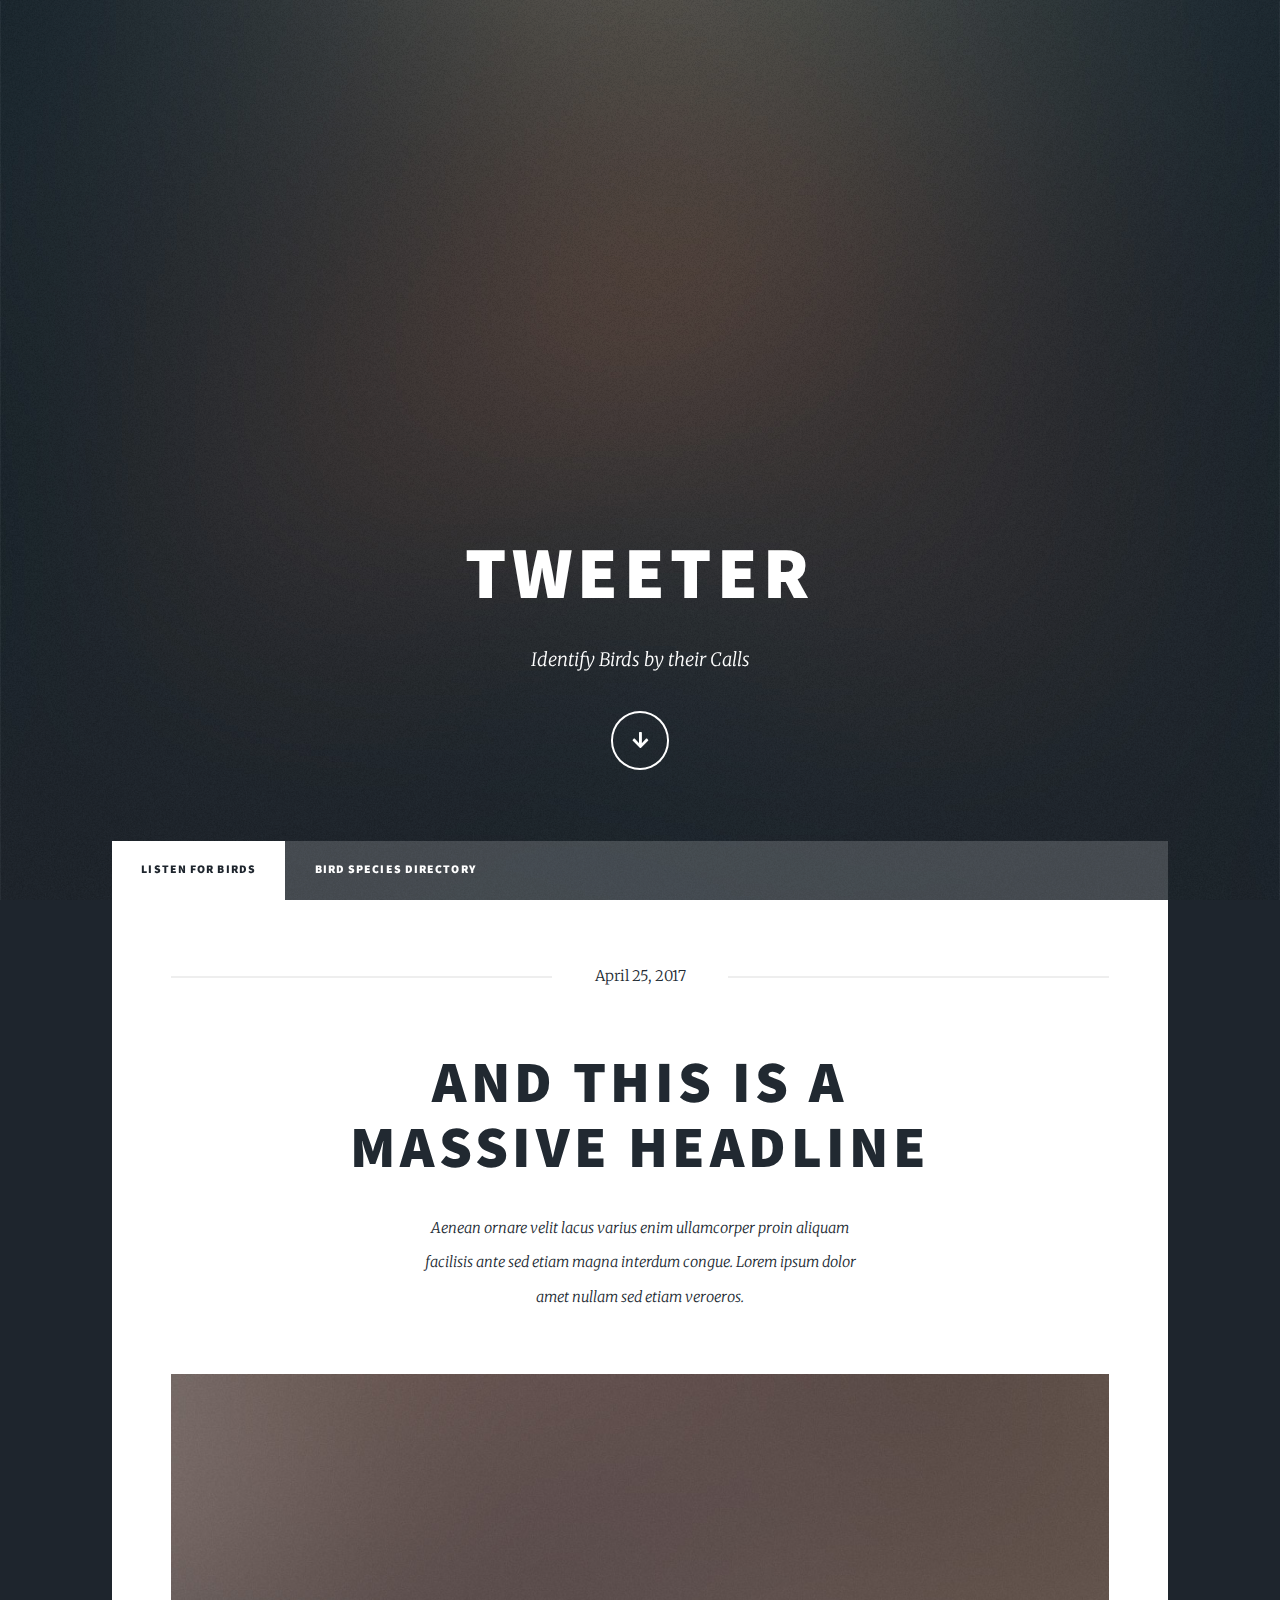
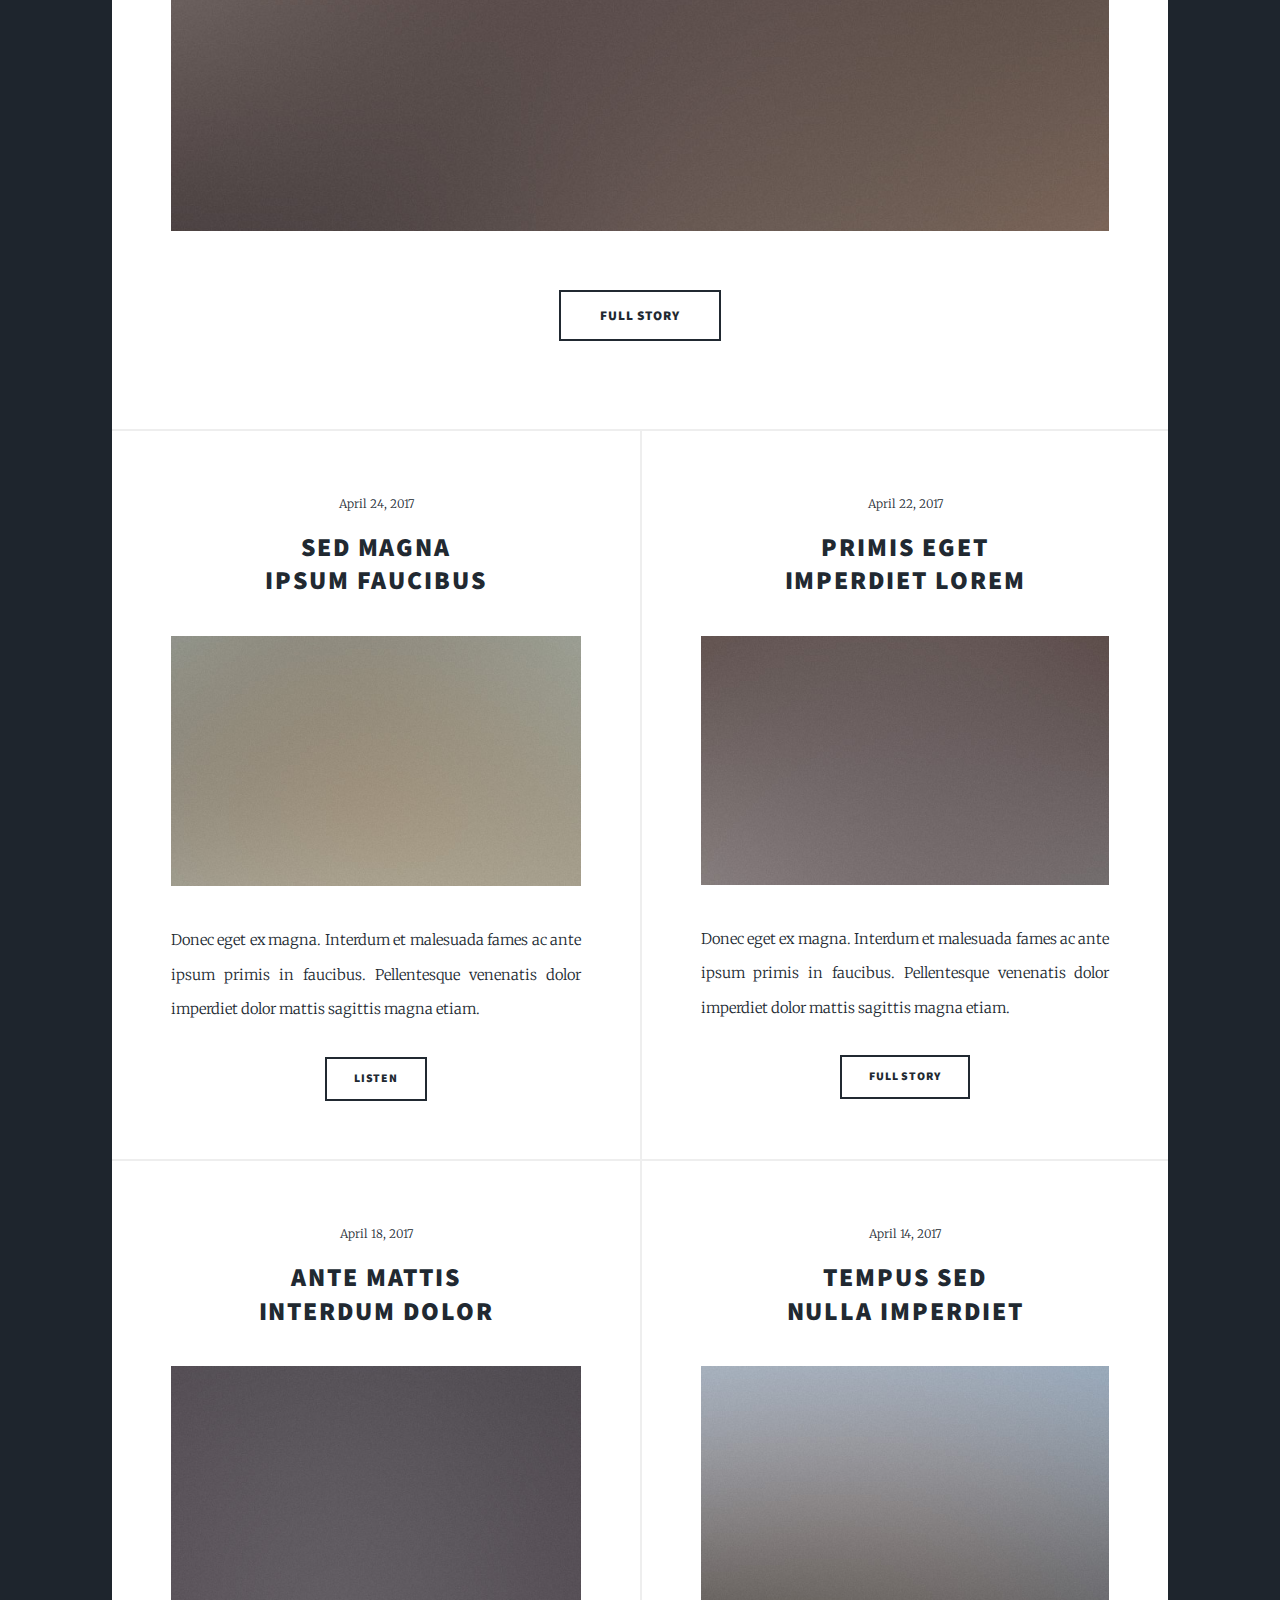
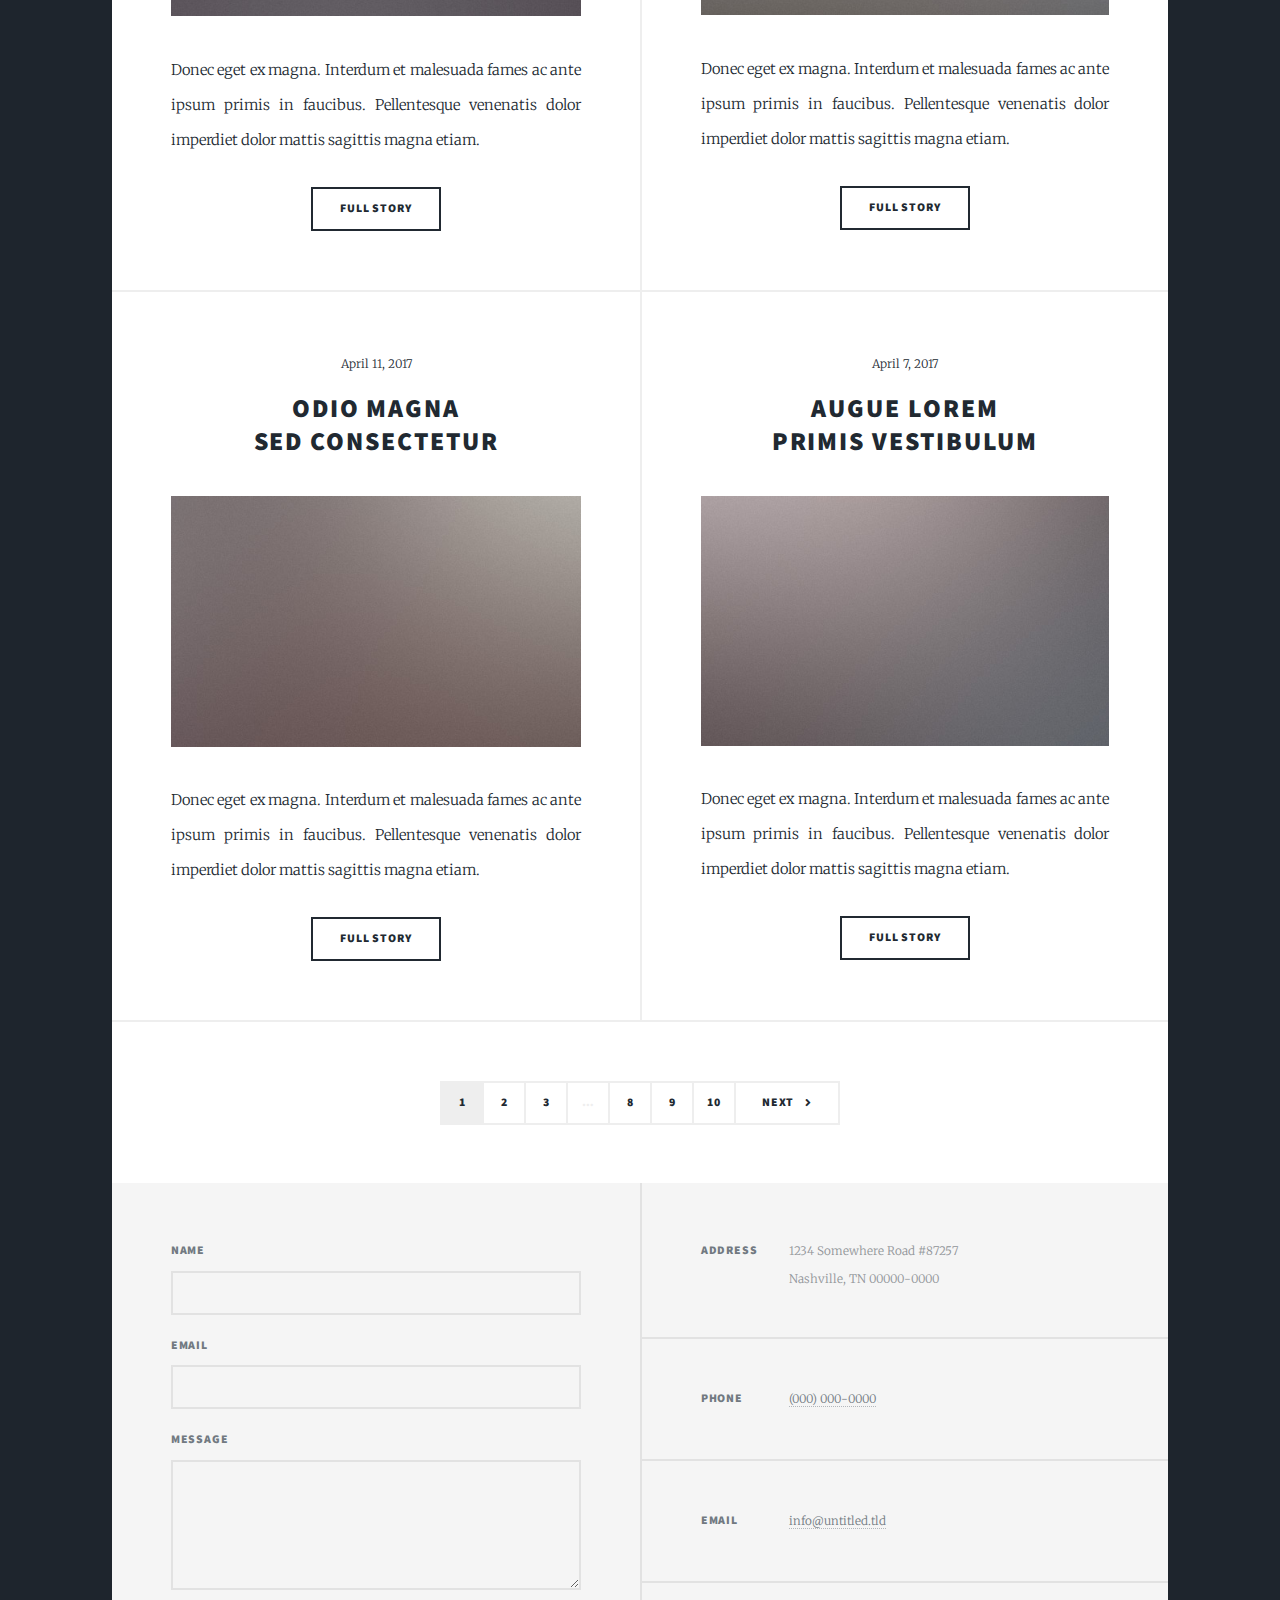
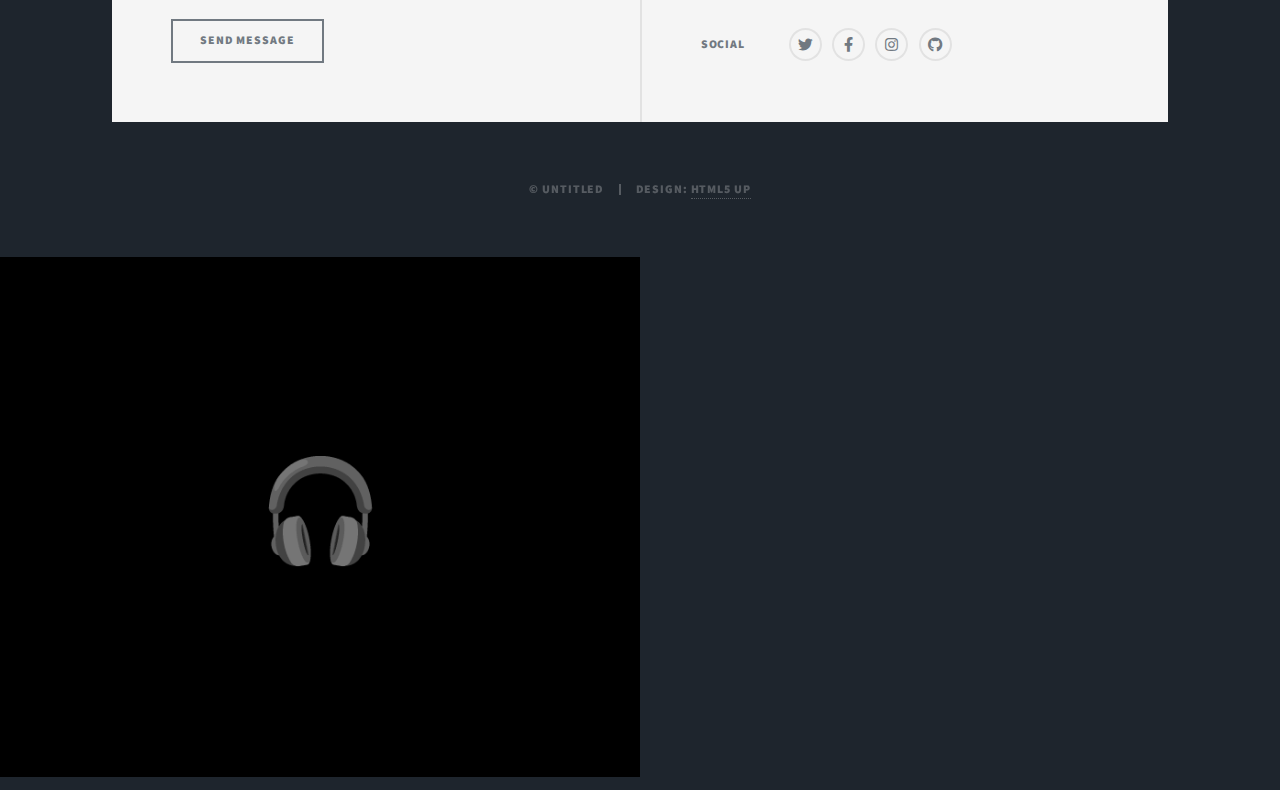
==== commit d11dfe33: "minor updates" ====
--- a/index.html
+++ b/index.html
@@ -11,6 +11,23 @@
 		<meta name="viewport" content="width=device-width, initial-scale=1, user-scalable=no" />
 		<link rel="stylesheet" href="assets/css/main.css" />
 		<noscript><link rel="stylesheet" href="assets/css/noscript.css" /></noscript>
+
+
+		<script src="assets/js/jquery.min.js"></script>
+		<script src="assets/js/jquery.scrollex.min.js"></script>
+		<script src="assets/js/jquery.scrolly.min.js"></script>
+		<script src="assets/js/browser.min.js"></script>
+		<script src="assets/js/breakpoints.min.js"></script>
+		<script src="assets/js/util.js"></script>
+		<script src="assets/js/main.js"></script>
+
+		<script src="p5.js"></script>
+		<script src="p5.dom.min.js"></script>
+ 	    <script src="p5.sound.min.js"></script>
+	    <script src="ml5.min.js"></script>
+
+		<script src="sketch.js"></script>
+								
 	</head>
 	<body class="is-preload">
 
@@ -29,6 +46,7 @@
 				<!-- Header -->
 					<header id="header">
 						<a href="index.html" class="logo">Tweeter</a>
+						
 					</header>
 
 				<!-- Nav -->
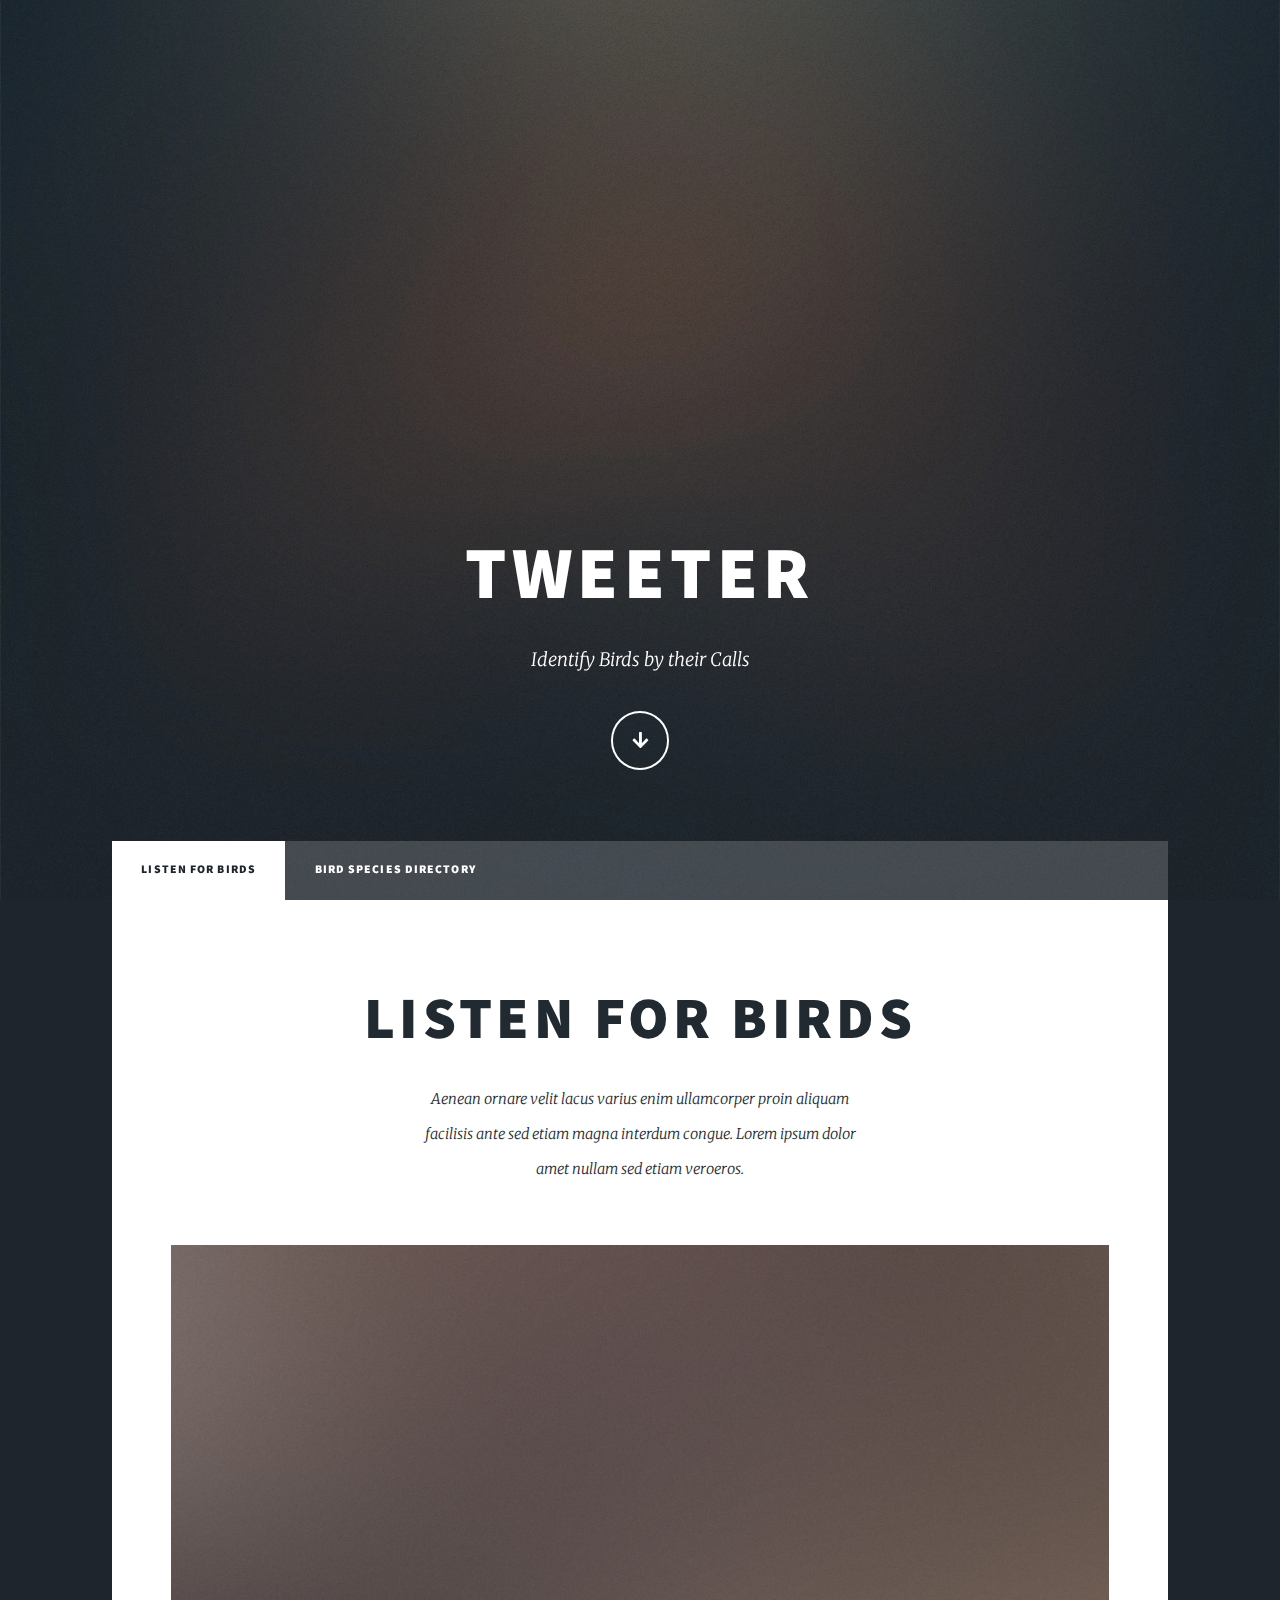
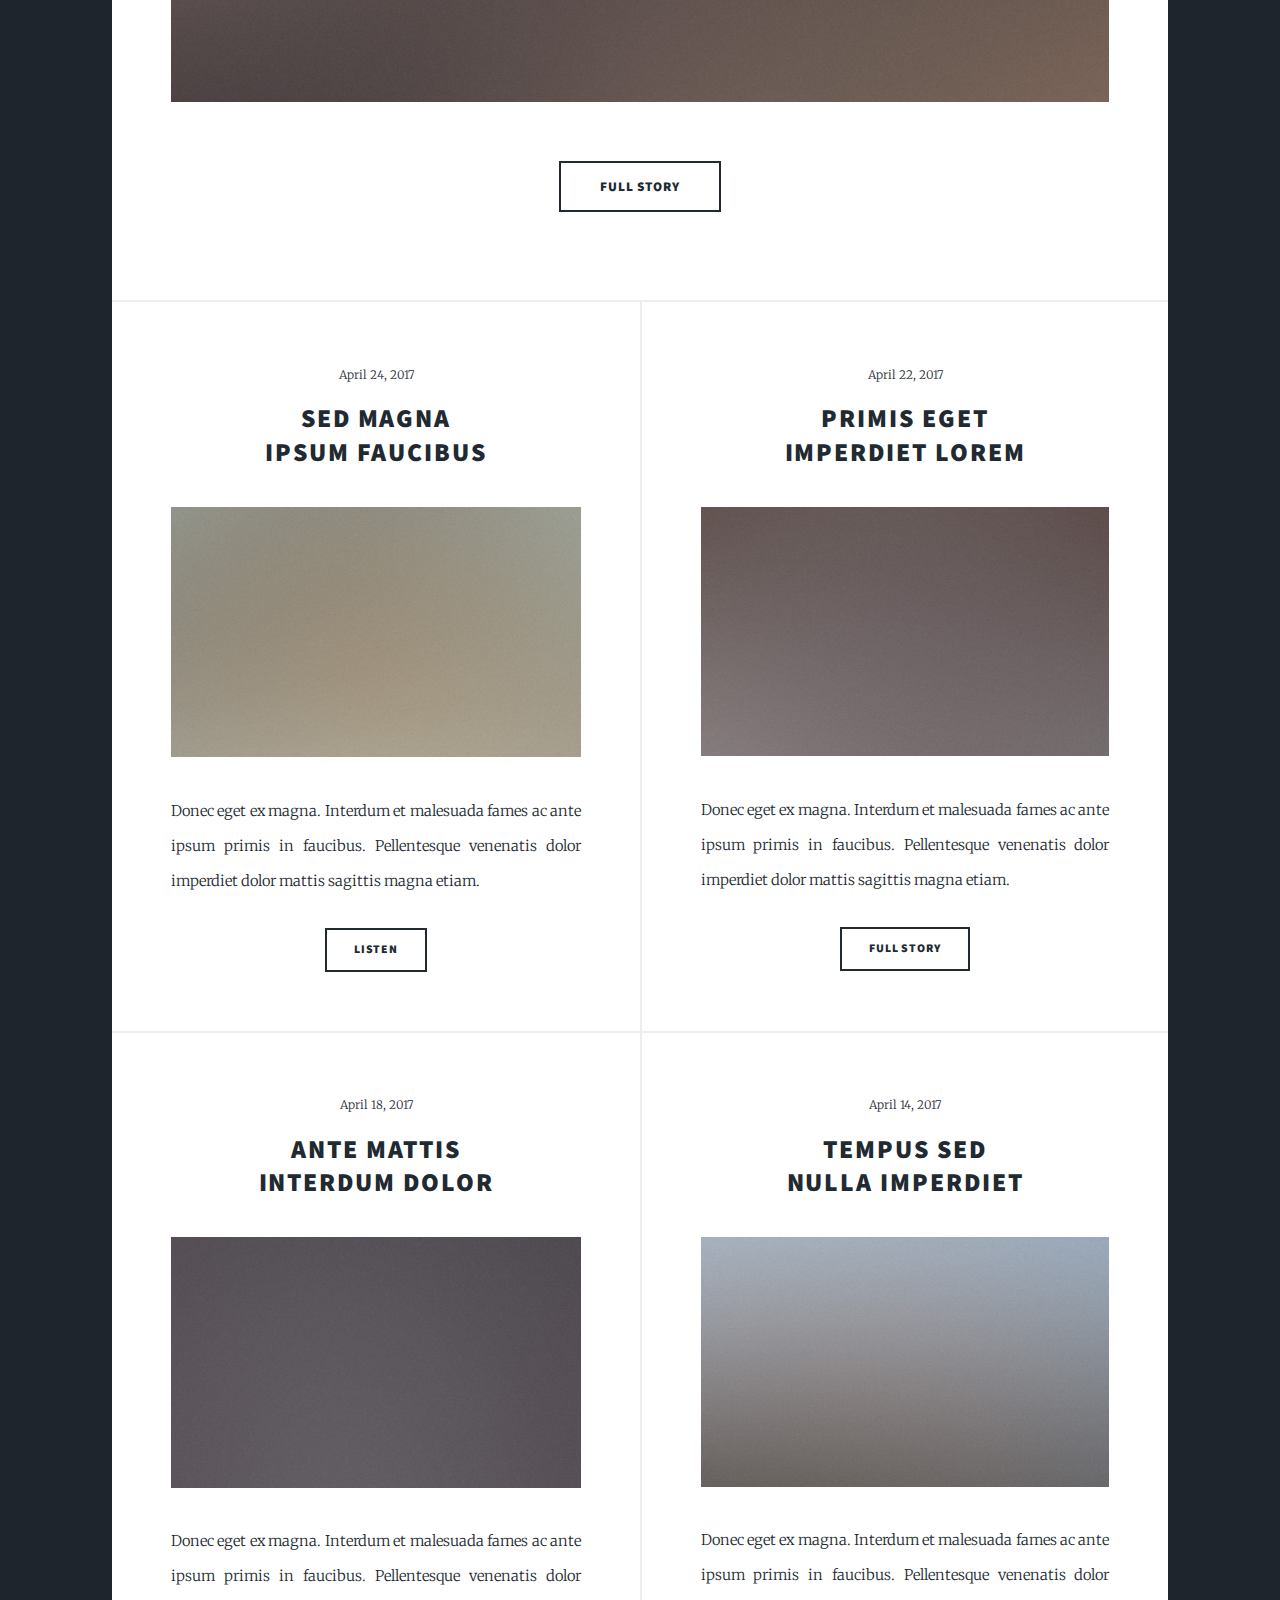
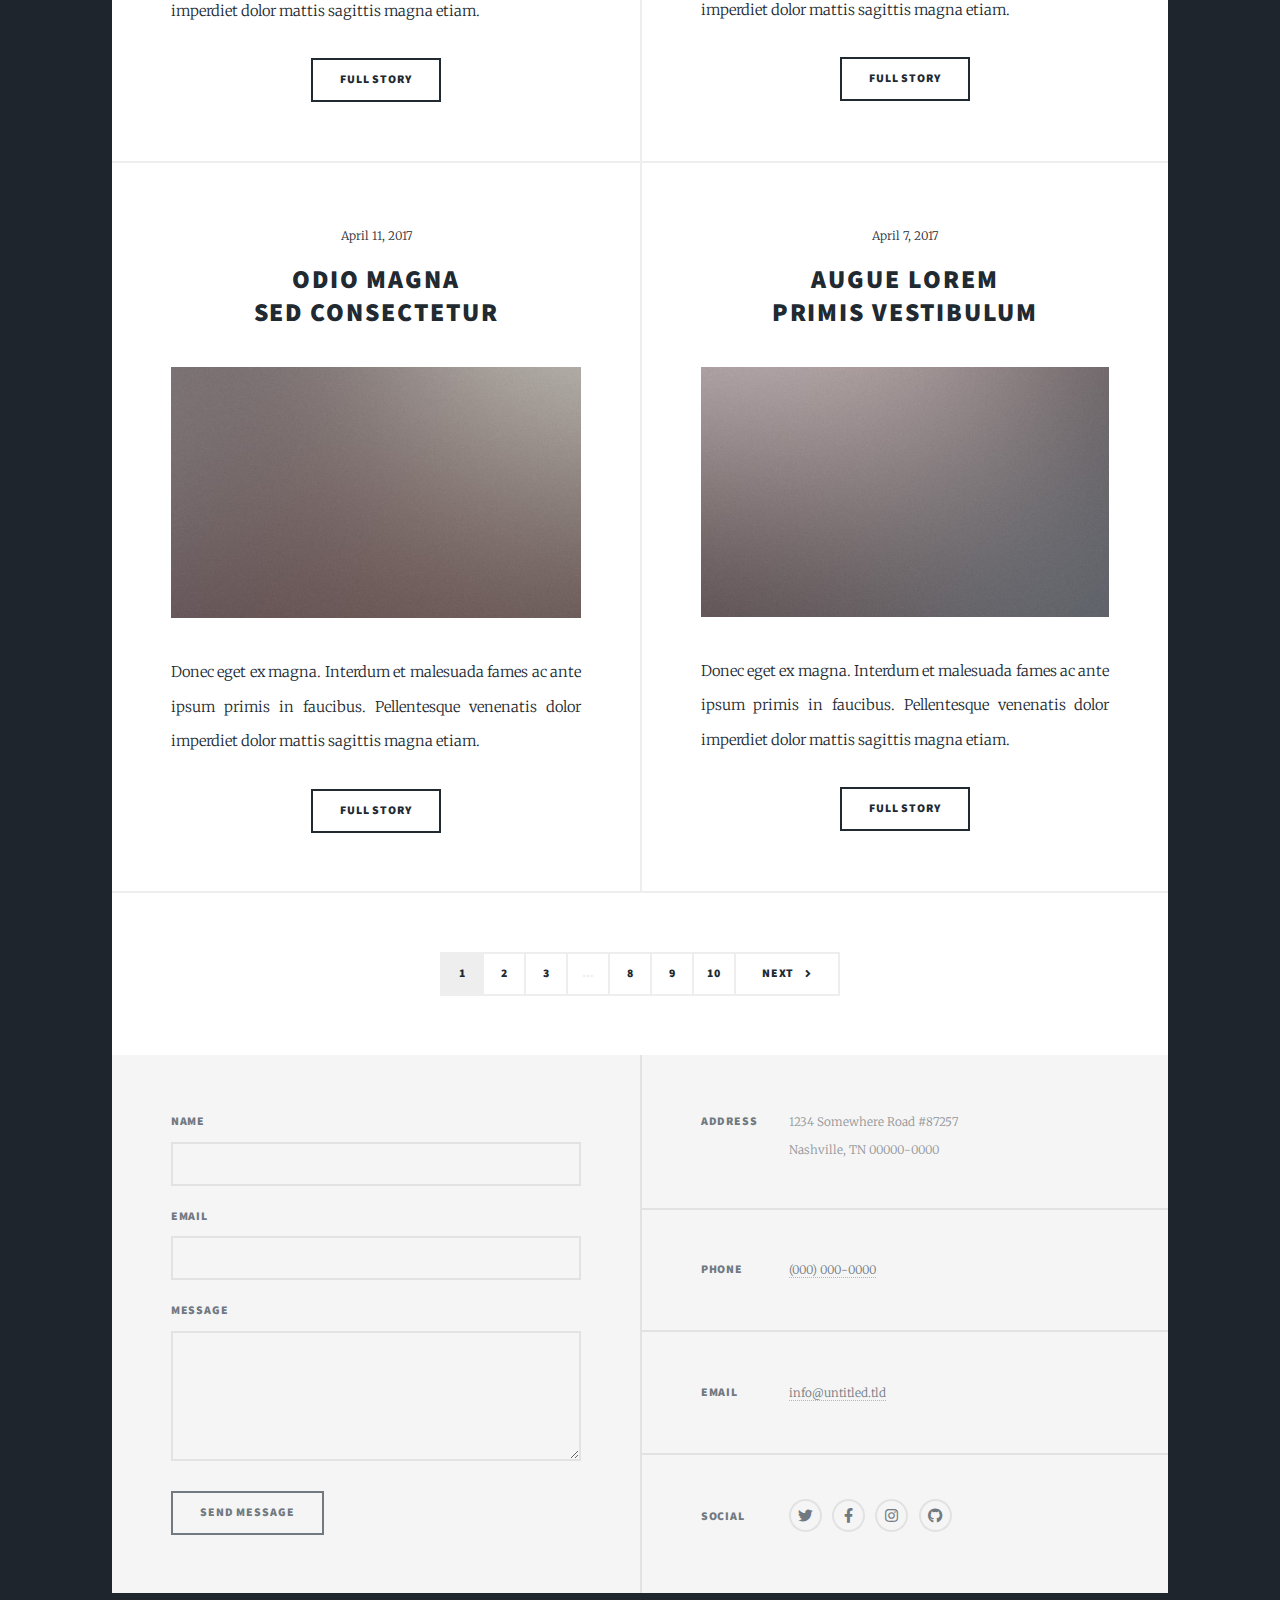
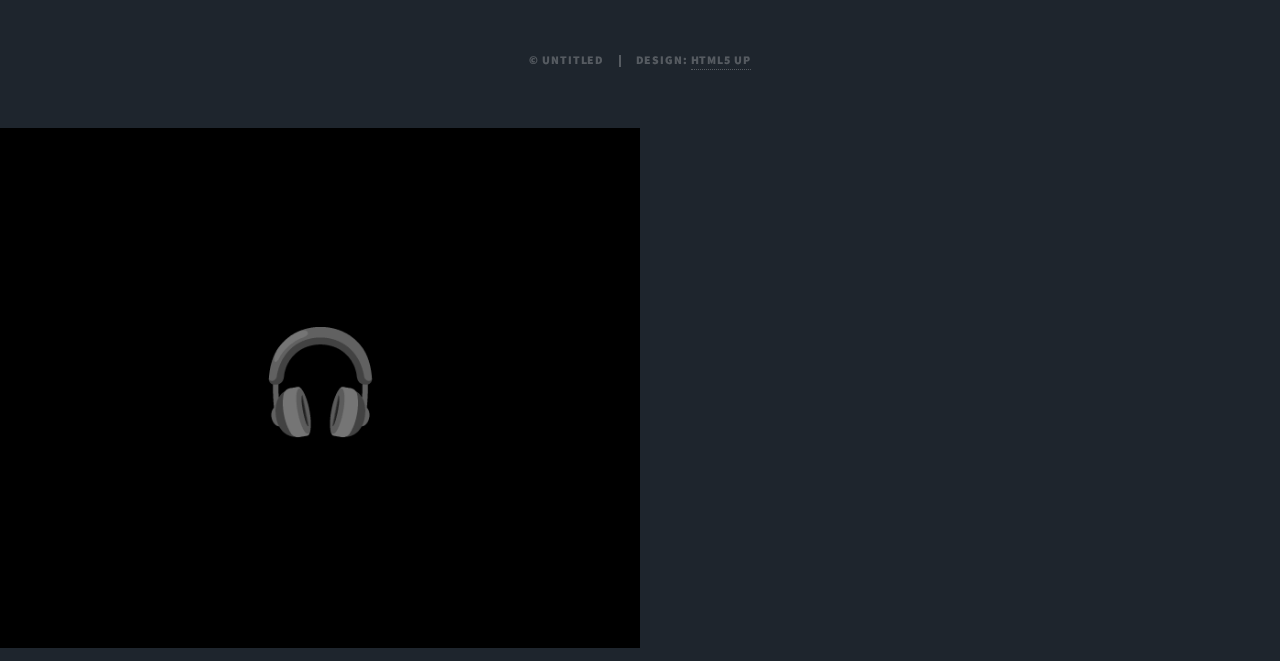
==== commit 0ca1371a: "listen for birds title" ====
--- a/index.html
+++ b/index.html
@@ -65,9 +65,8 @@
 						<!-- Featured Post -->
 							<article class="post featured">
 								<header class="major">
-									<span class="date">April 25, 2017</span>
-									<h2><a href="#">And this is a<br />
-									massive headline</a></h2>
+									
+									<h2><a href="#">Listen For Birds</a></h2>
 									<p>Aenean ornare velit lacus varius enim ullamcorper proin aliquam<br />
 									facilisis ante sed etiam magna interdum congue. Lorem ipsum dolor<br />
 									amet nullam sed etiam veroeros.</p>
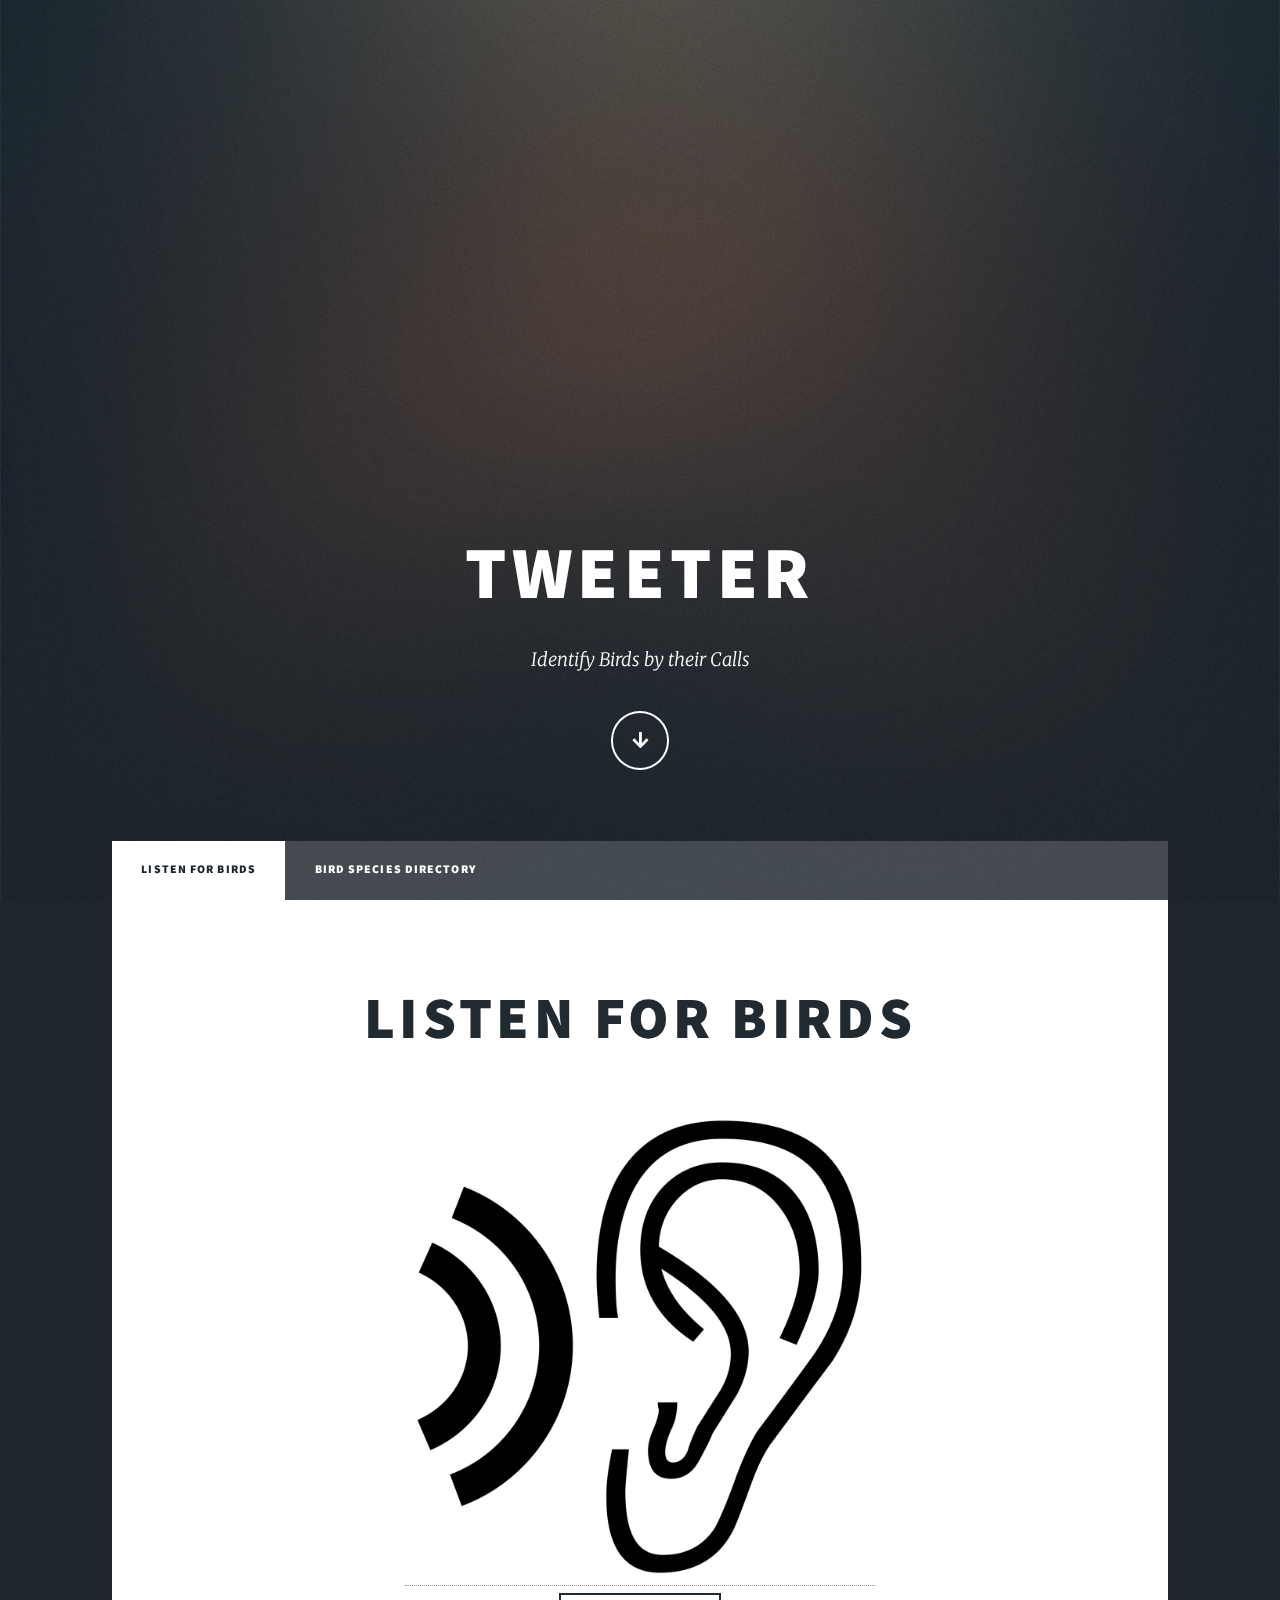
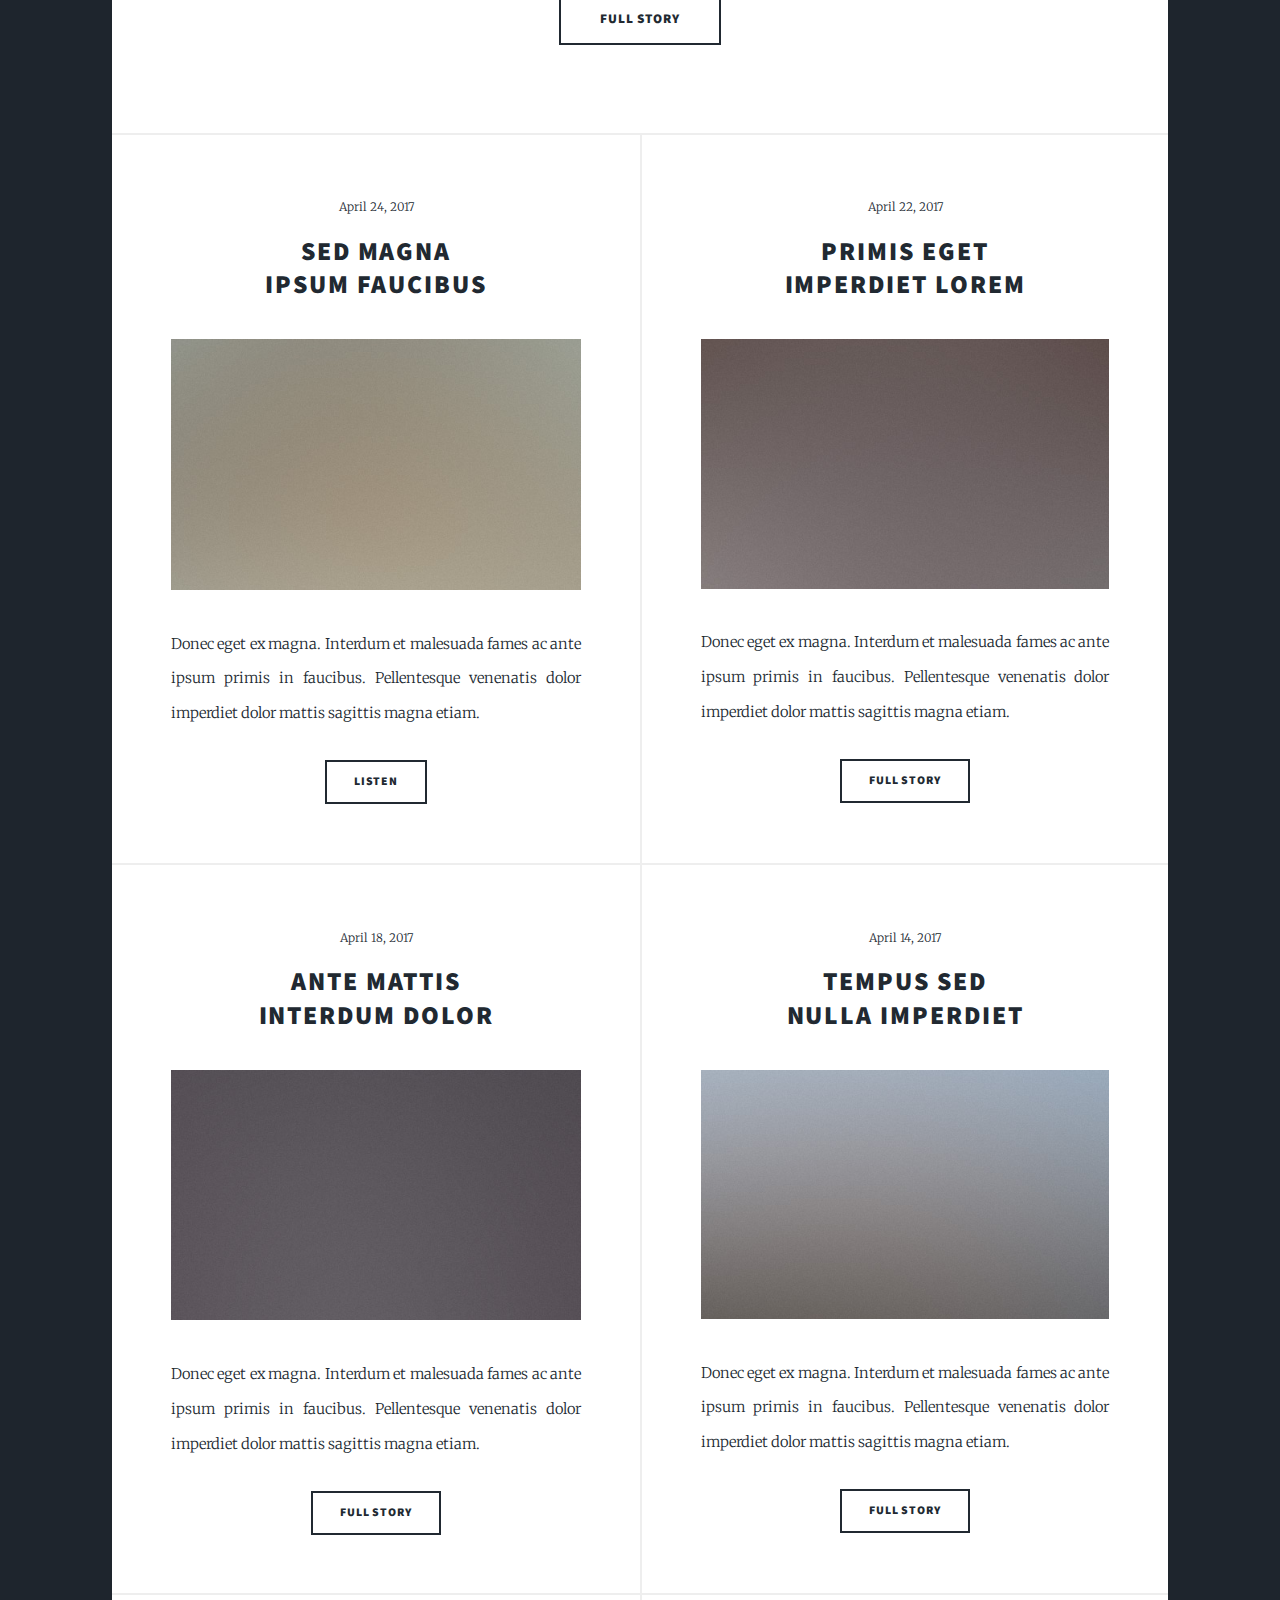
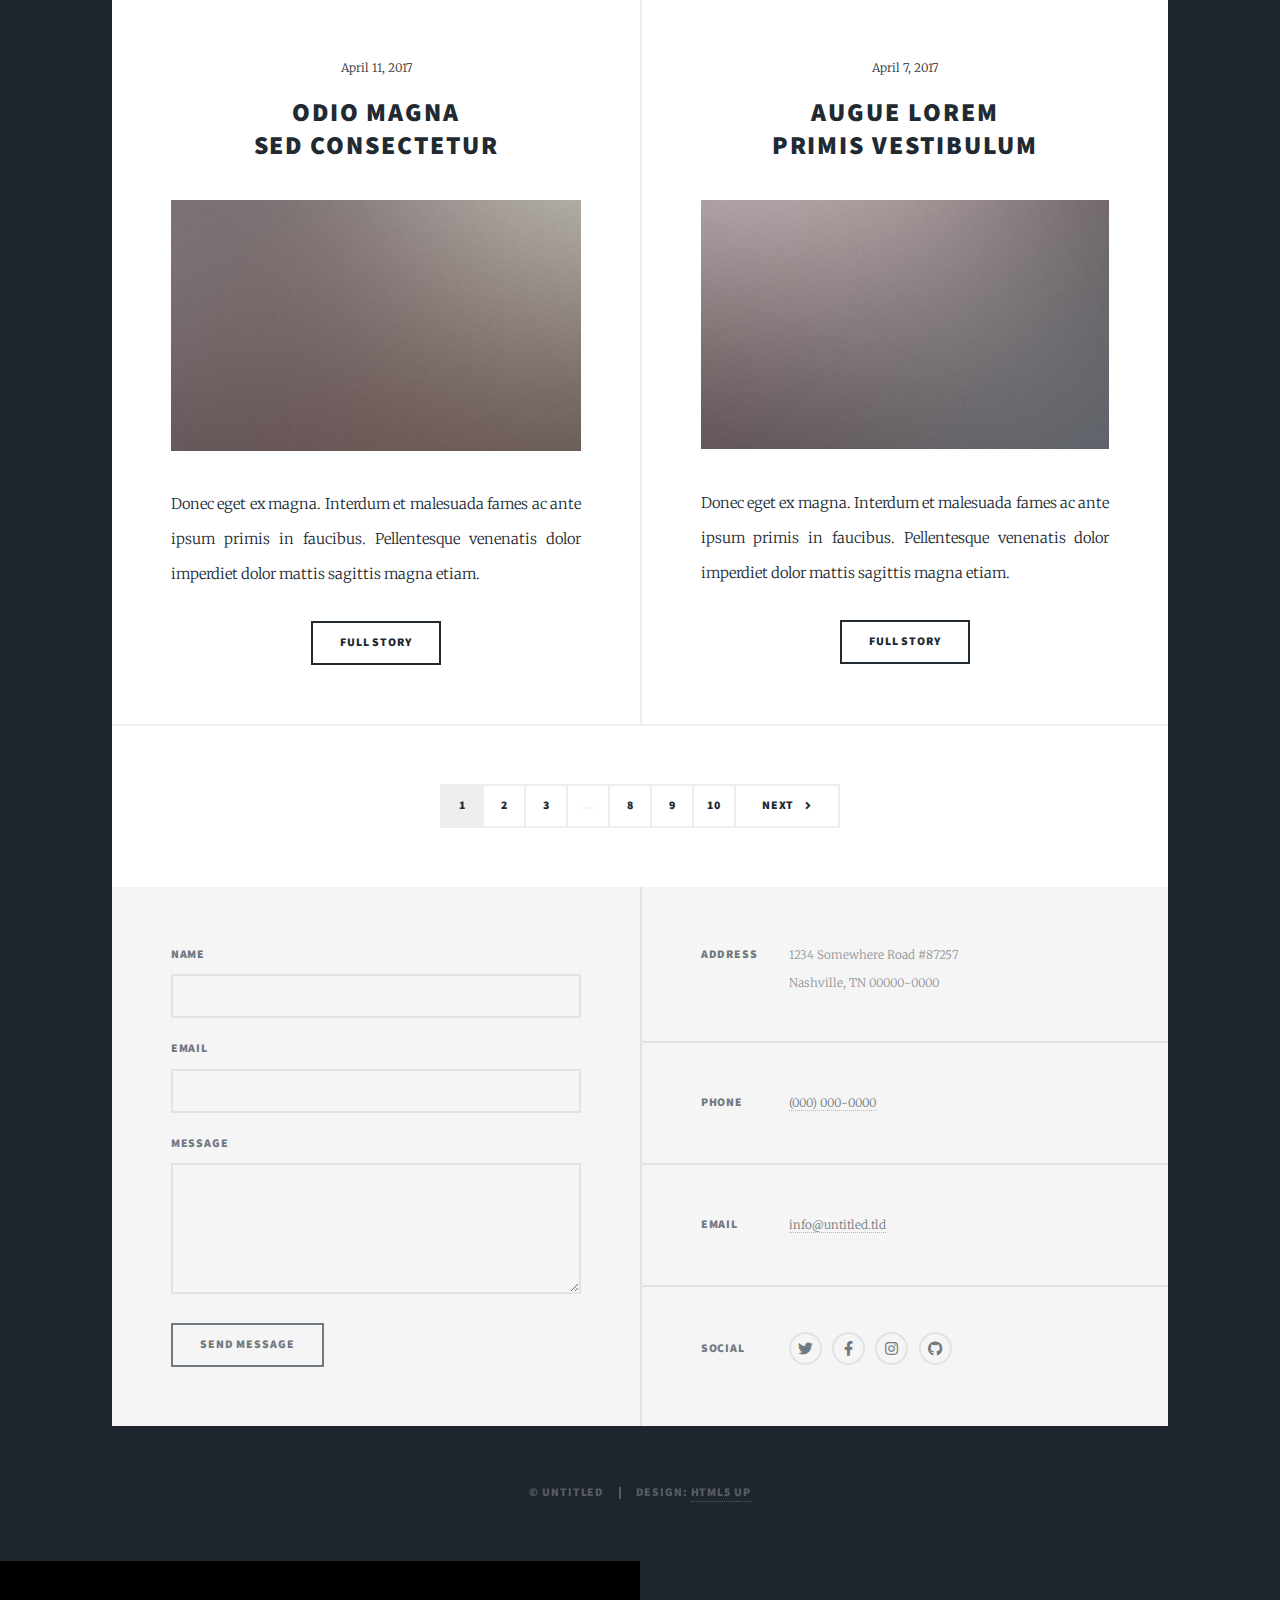
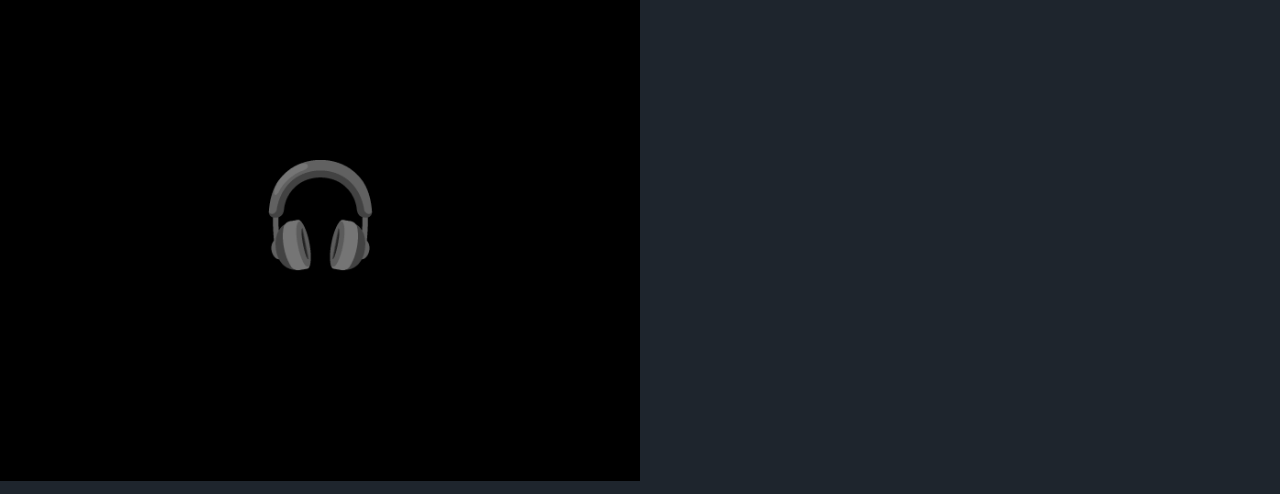
==== commit bc801896: "ear" ====
--- a/index.html
+++ b/index.html
@@ -67,11 +67,9 @@
 								<header class="major">
 									
 									<h2><a href="#">Listen For Birds</a></h2>
-									<p>Aenean ornare velit lacus varius enim ullamcorper proin aliquam<br />
-									facilisis ante sed etiam magna interdum congue. Lorem ipsum dolor<br />
-									amet nullam sed etiam veroeros.</p>
+									
 								</header>
-								<a href="#" class="image main"><img src="images/pic01.jpg" alt="" /></a>
+								<a href="#" class="center"><img src="images/listen.jpg" alt="" style="width: 50%;"/></a>
 								<ul class="actions special">
 									<li><a href="#" class="button large">Full Story</a></li>
 								</ul>
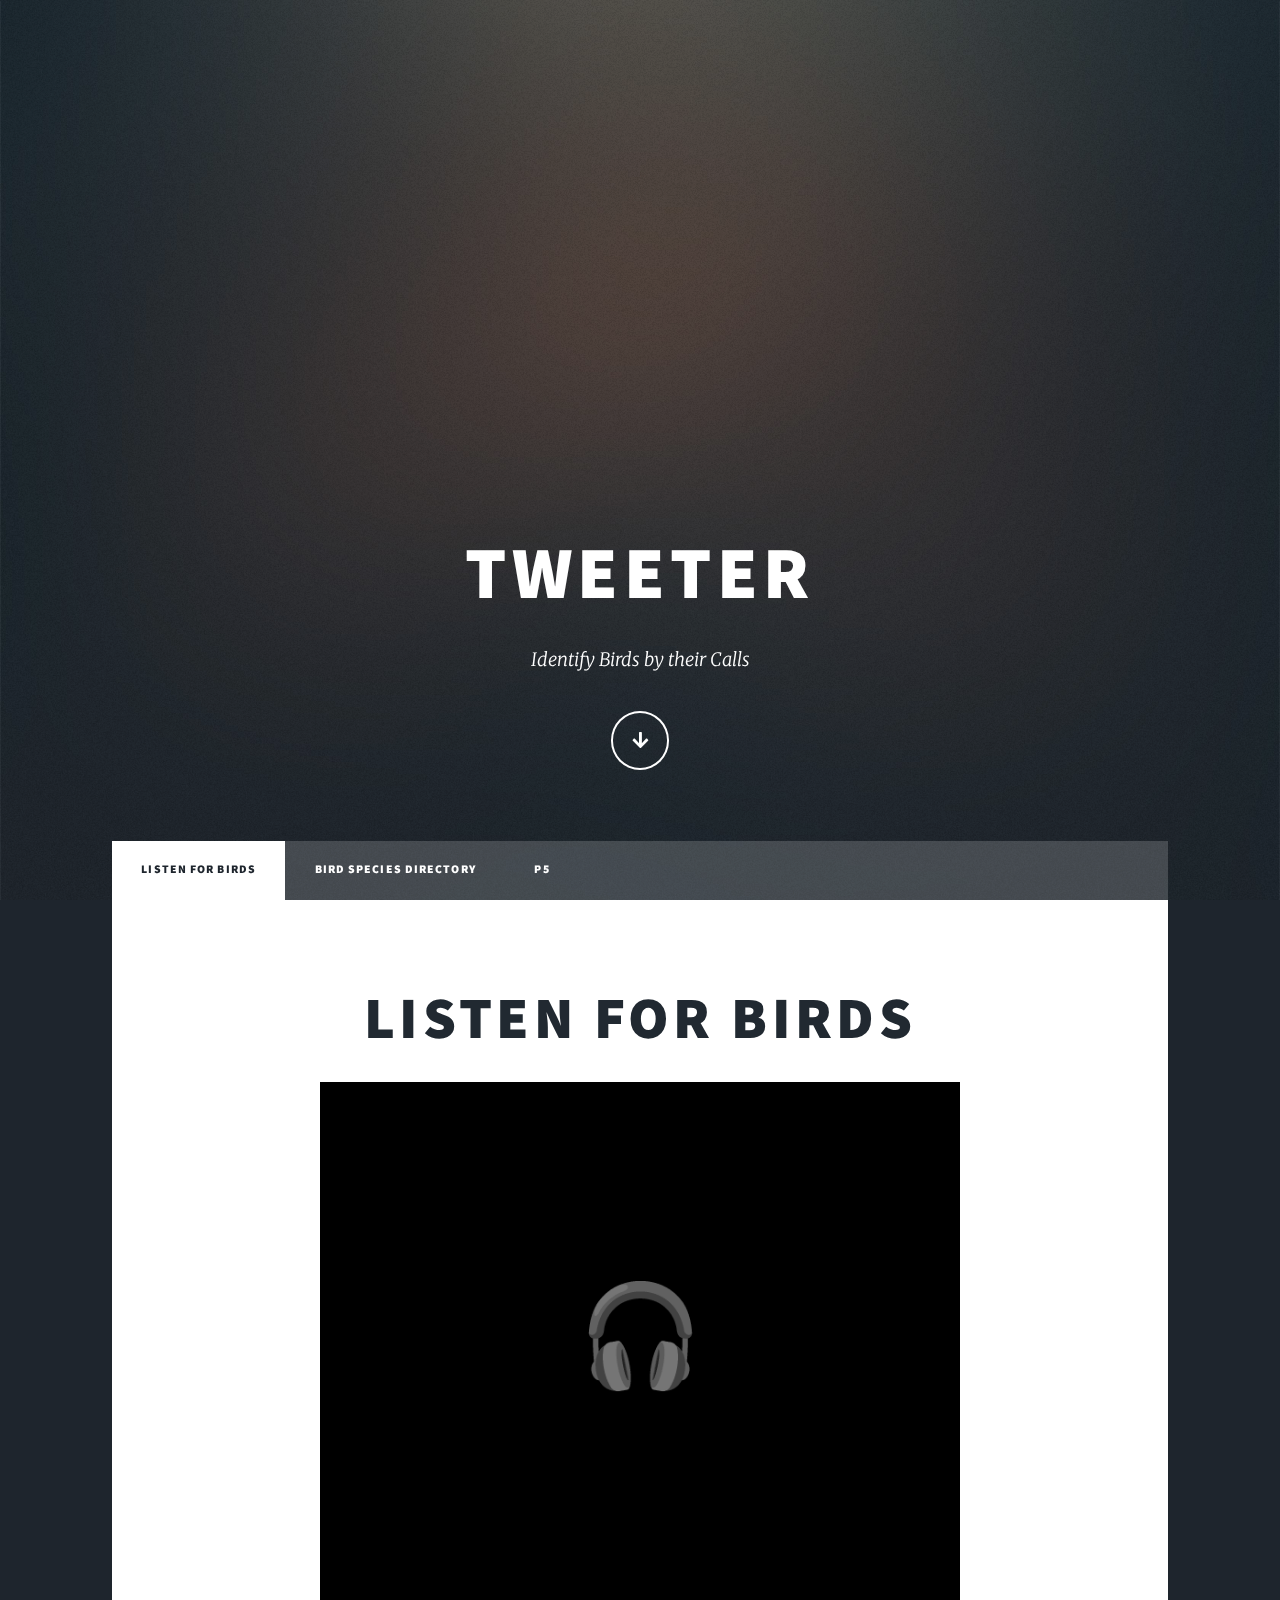
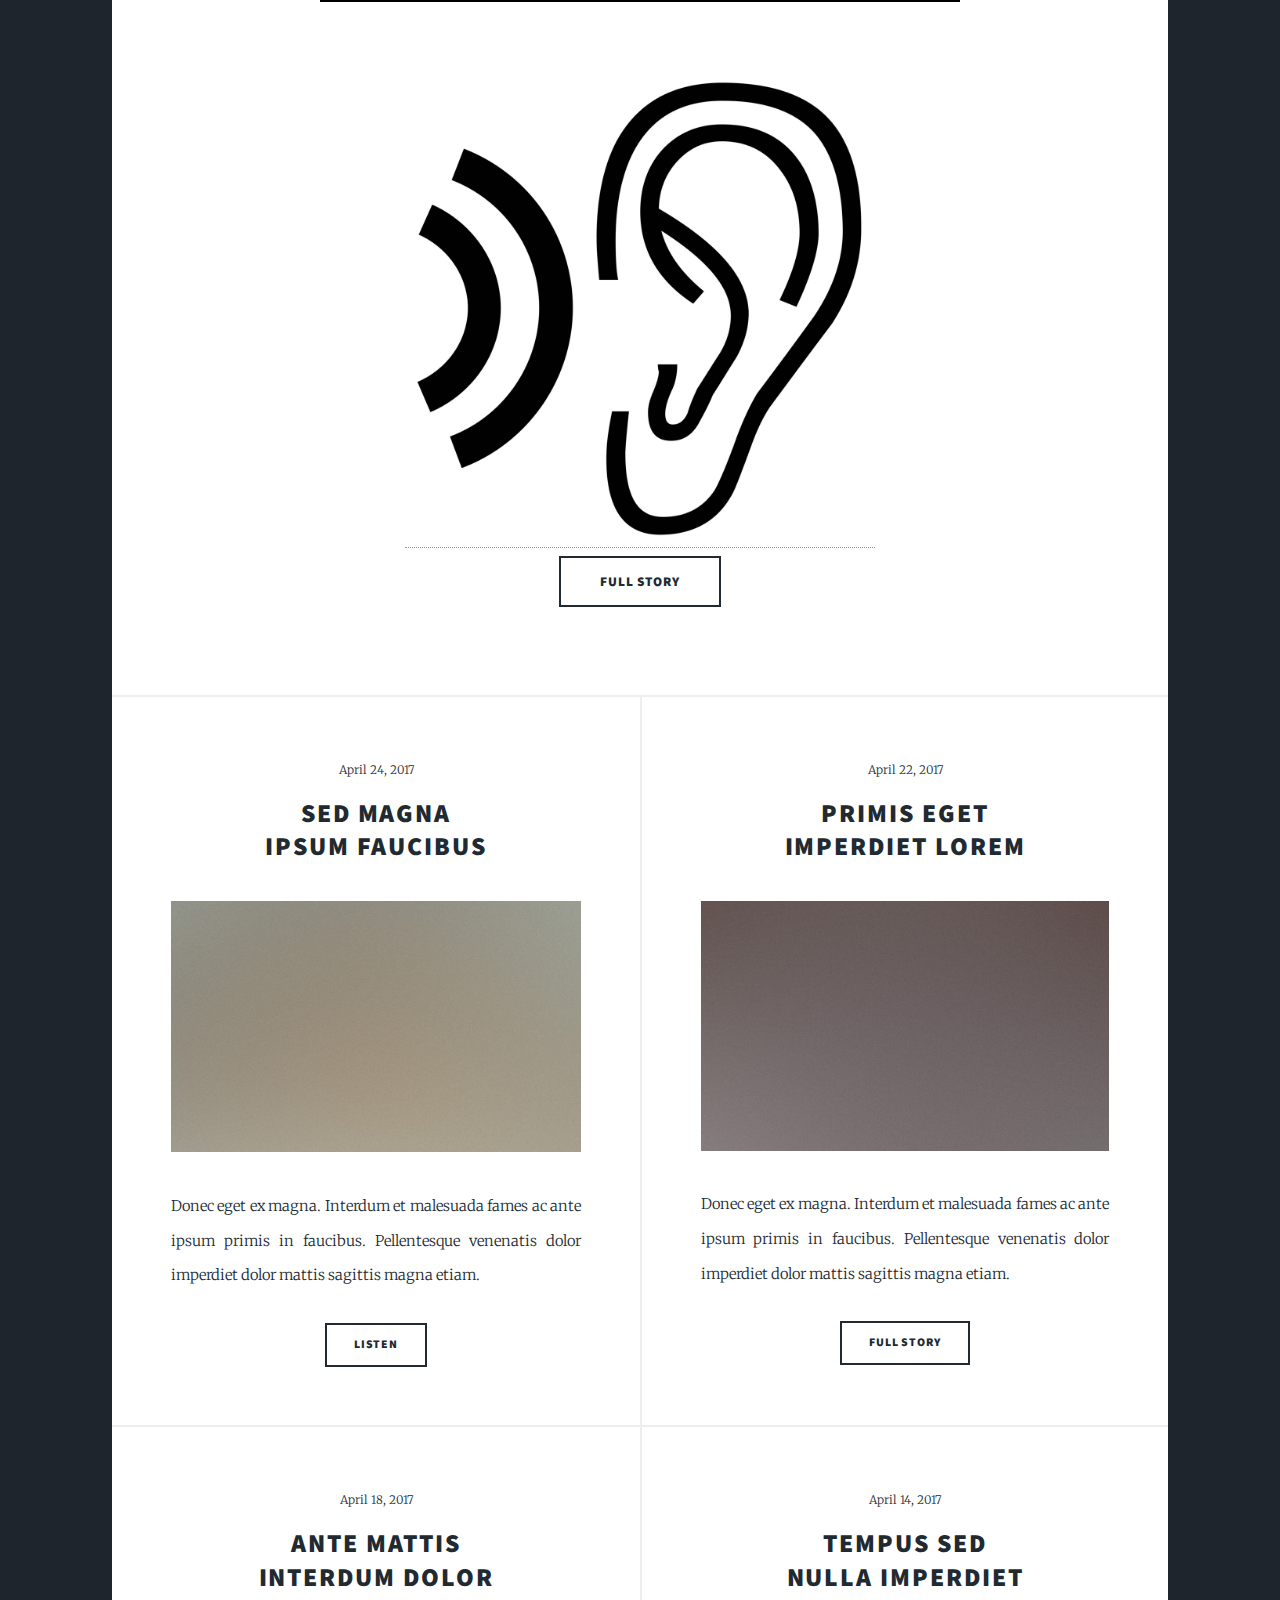
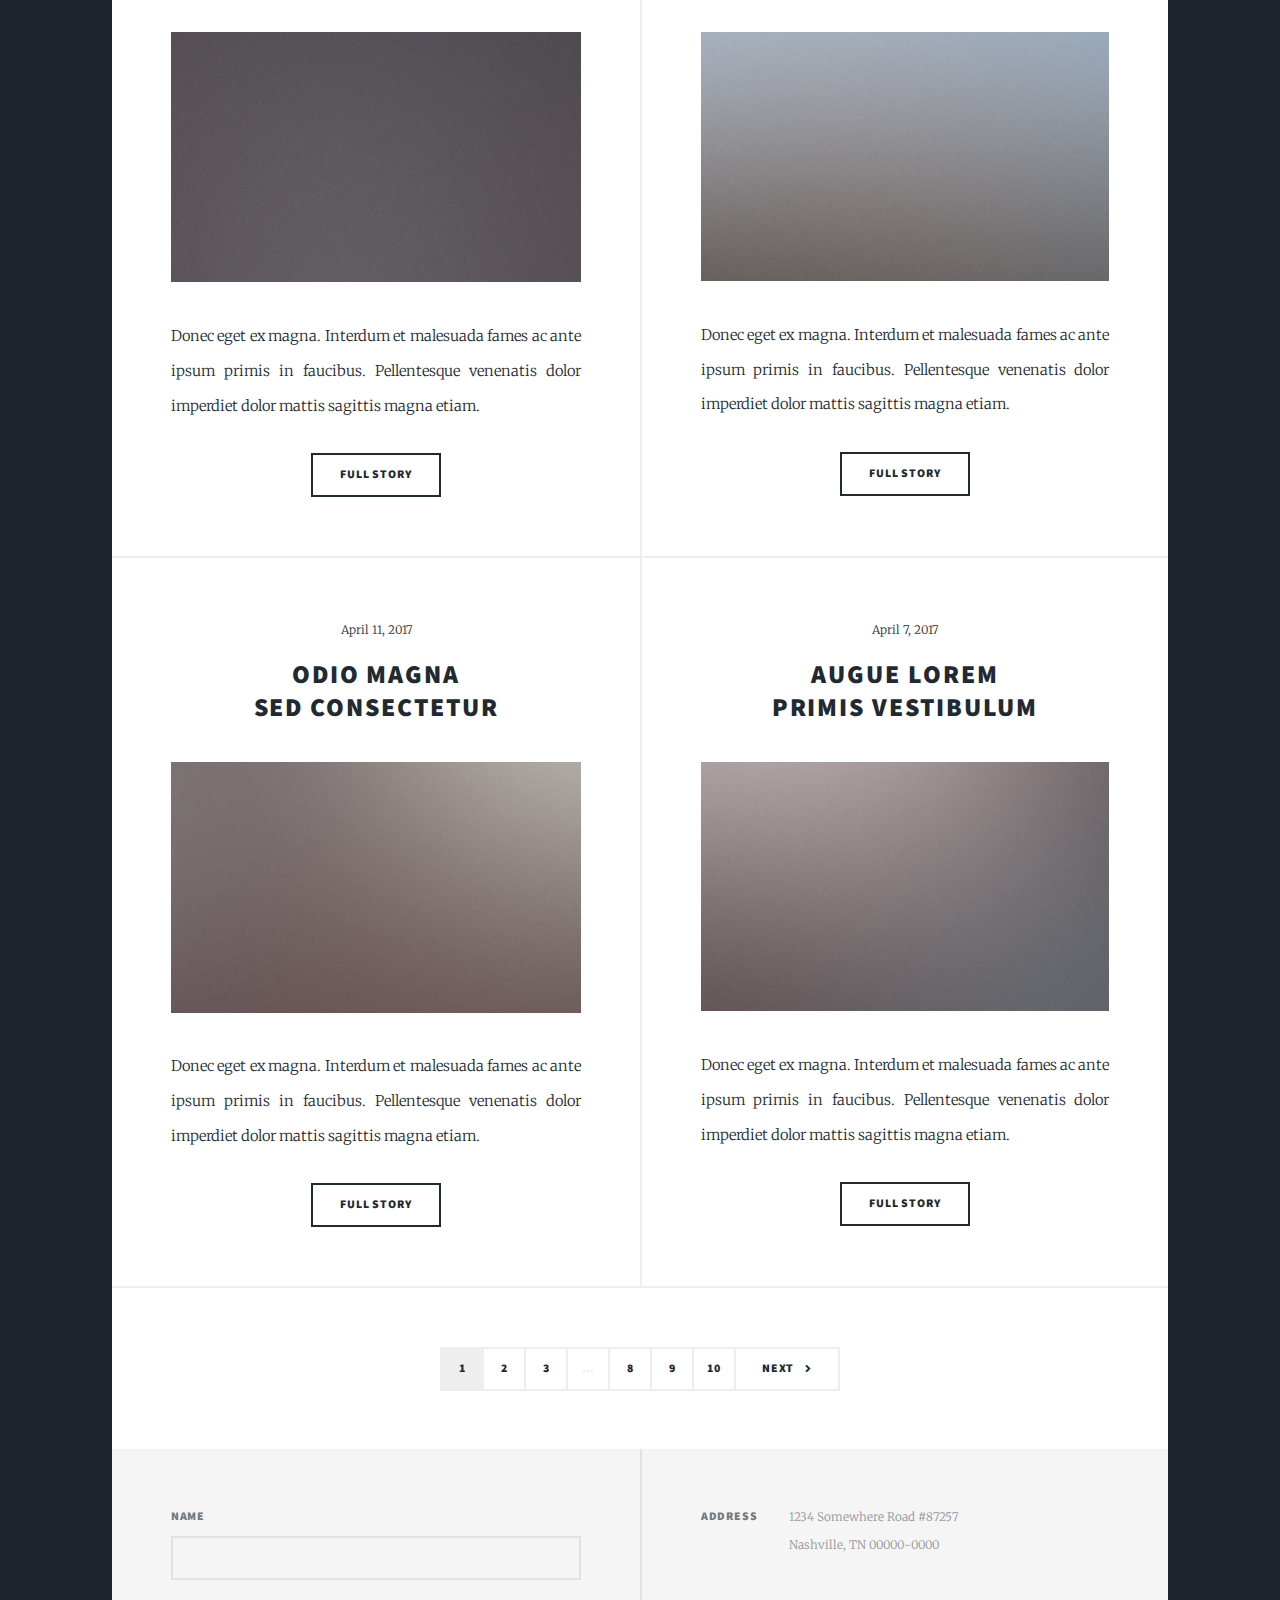
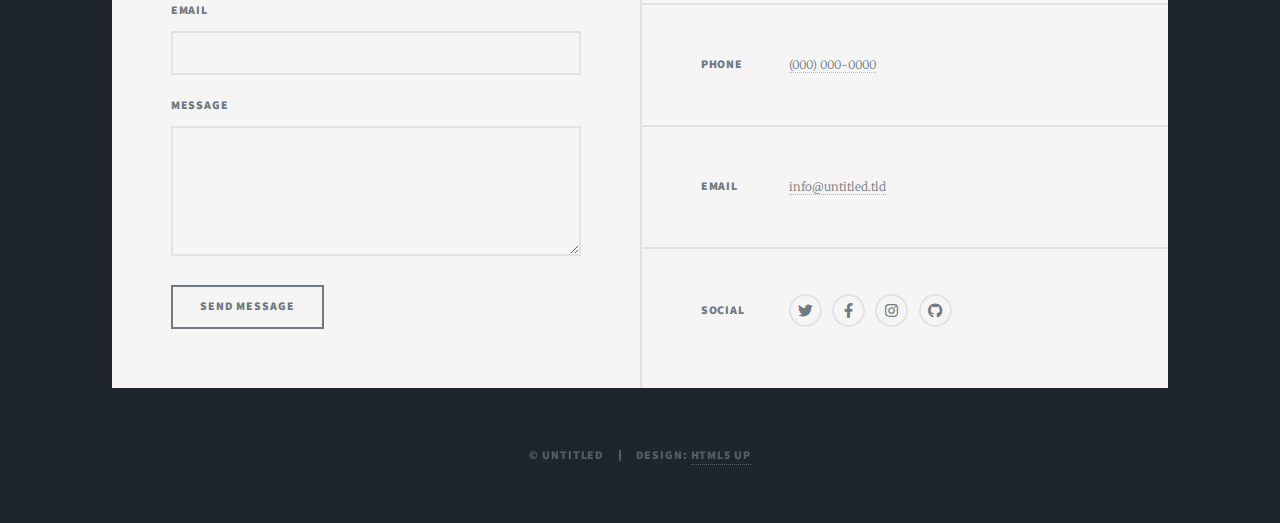
==== commit ce378455: "finally embedded p5" ====
--- a/index.html
+++ b/index.html
@@ -54,12 +54,13 @@
 						<ul class="links">
 							<li class="active"><a href="index.html">Listen for Birds</a></li>
 							<li><a href="generic.html">Bird Species Directory</a></li>
-							
+							<li><a href="birdnames.html">p5</a></li>
 							
 						</ul>
 					</nav>
 
 				<!-- Main -->
+				
 					<div id="main">
 
 						<!-- Featured Post -->
@@ -67,7 +68,9 @@
 								<header class="major">
 									
 									<h2><a href="#">Listen For Birds</a></h2>
-									
+									<div id="myContainer">
+										<script src="sketch.js"></script>
+									</div>
 								</header>
 								<a href="#" class="center"><img src="images/listen.jpg" alt="" style="width: 50%;"/></a>
 								<ul class="actions special">
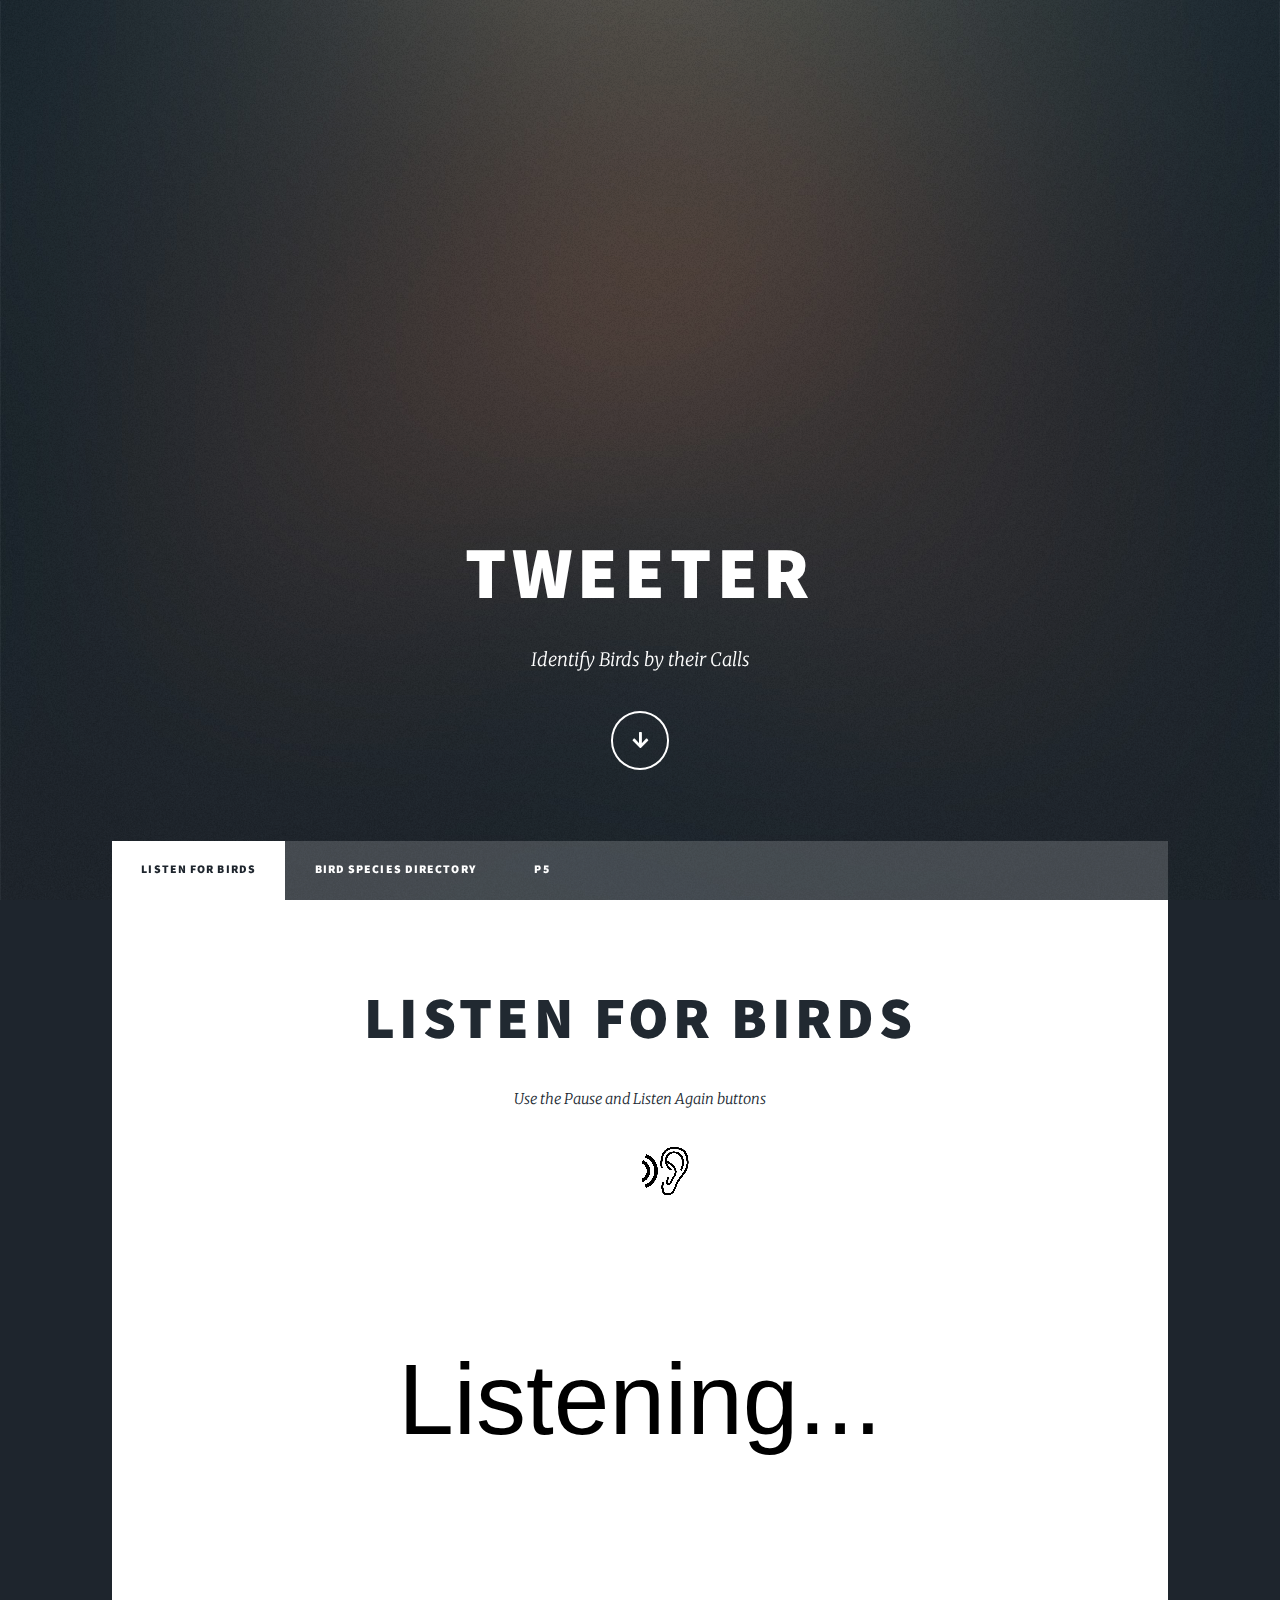
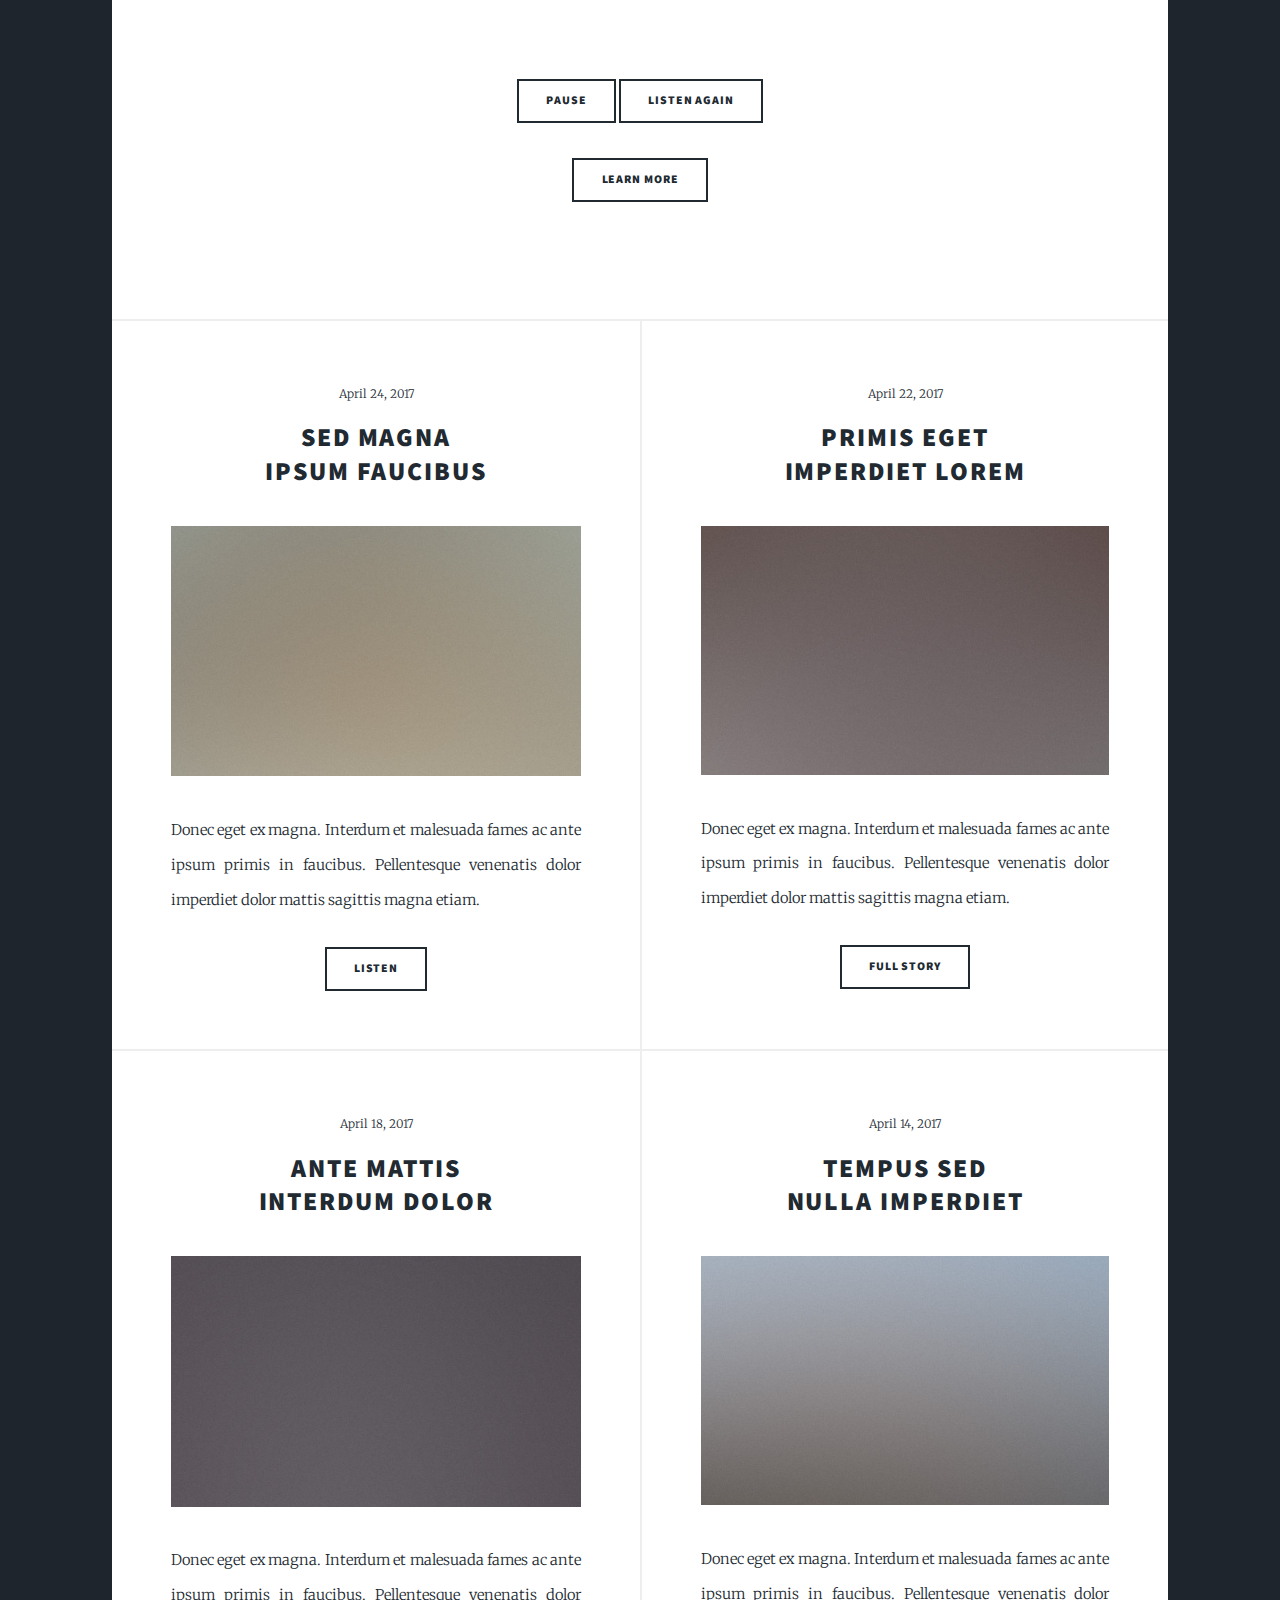
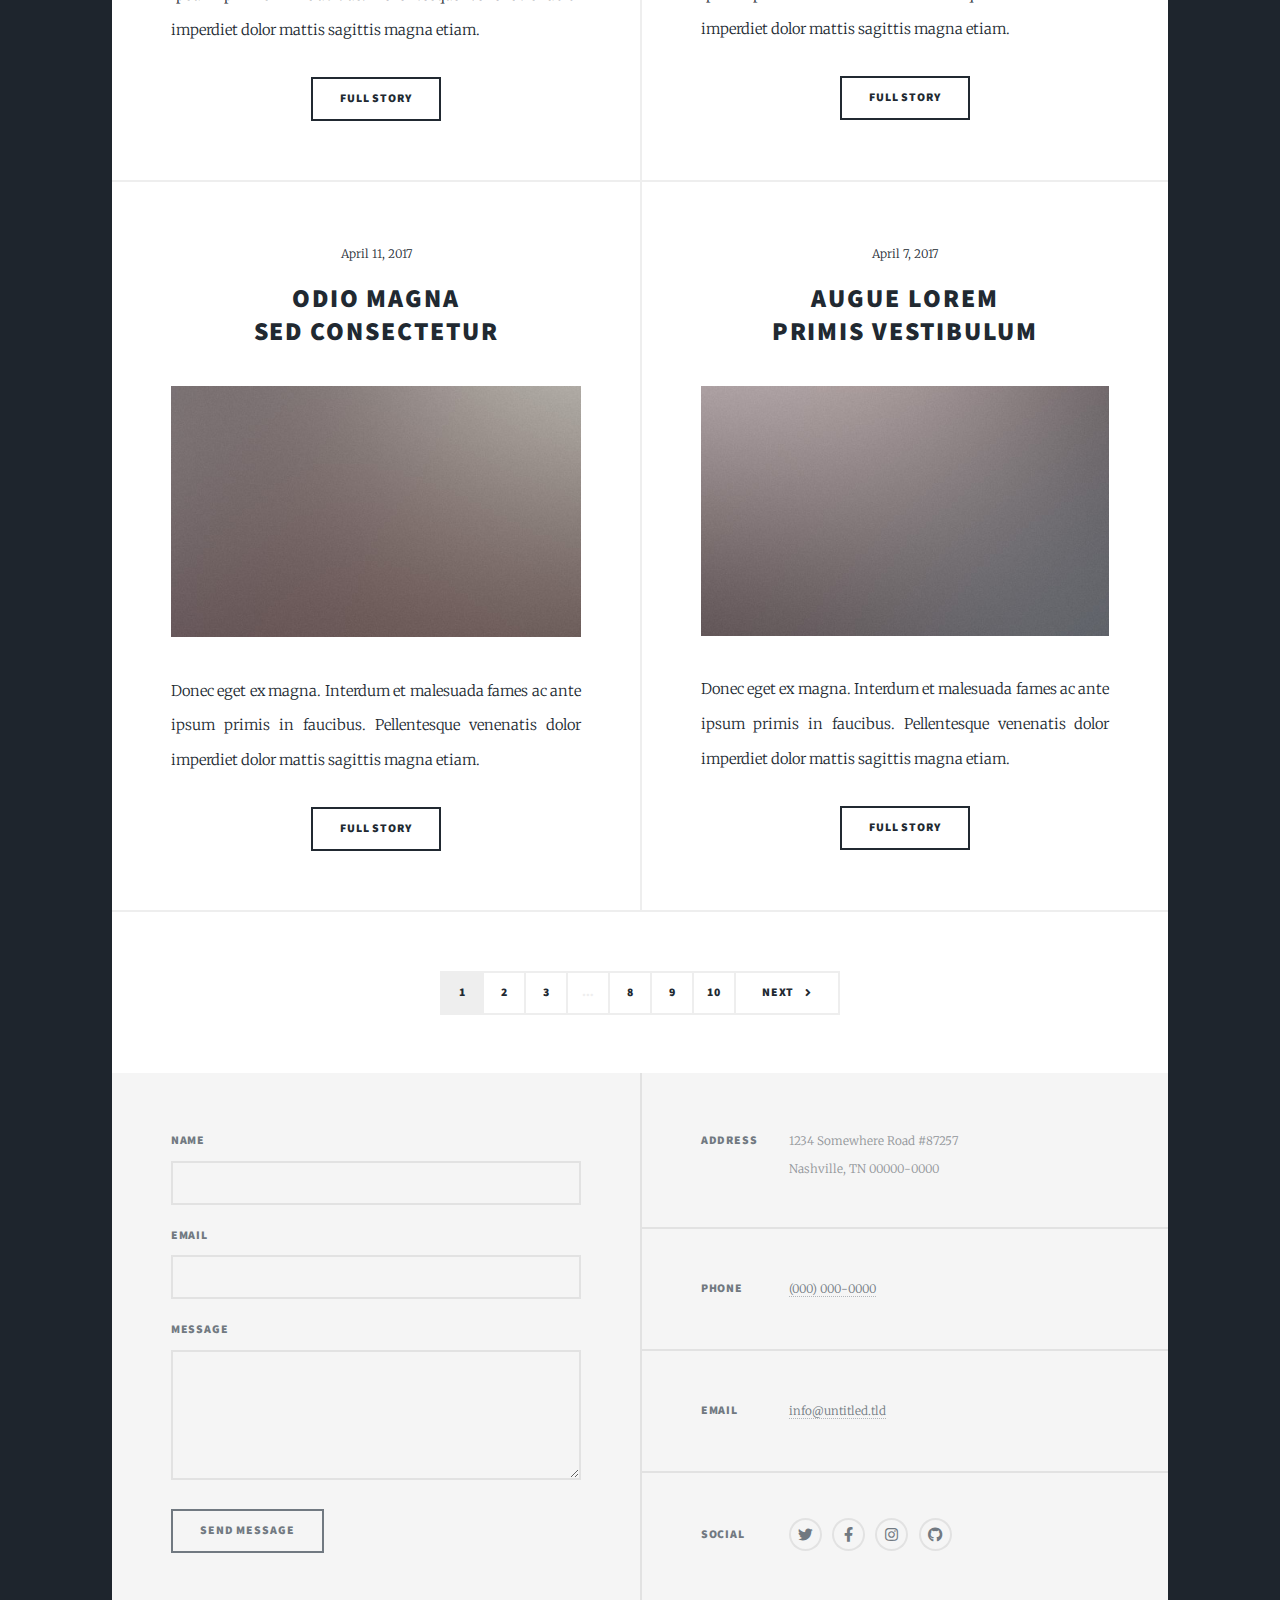
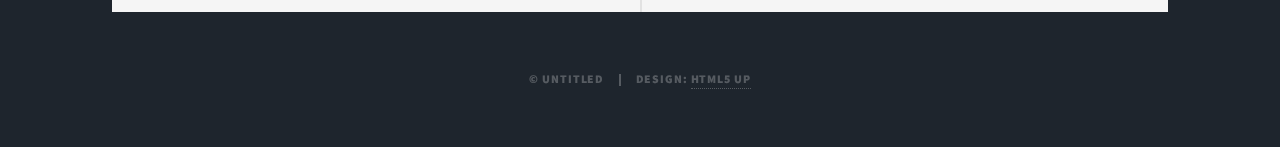
==== commit fe1d7a30: "update" ====
--- a/index.html
+++ b/index.html
@@ -68,14 +68,20 @@
 								<header class="major">
 									
 									<h2><a href="#">Listen For Birds</a></h2>
+									<p>Use the Pause and Listen Again buttons</p>
 									<div id="myContainer">
 										<script src="sketch.js"></script>
 									</div>
+									<div id="btnContainer" class="flex flex-space-between">
+										<button onClick="noLoop()">Pause</button>
+										<button onClick="loop()">Listen Again</button>
+									</div>
+									<br>
+									<div id="btnContainer" class="flex flex-space-between">
+										<button onClick="noLoop()">Learn More</button>
+									</div>
 								</header>
-								<a href="#" class="center"><img src="images/listen.jpg" alt="" style="width: 50%;"/></a>
-								<ul class="actions special">
-									<li><a href="#" class="button large">Full Story</a></li>
-								</ul>
+								
 							</article>
 
 						<!-- Posts -->
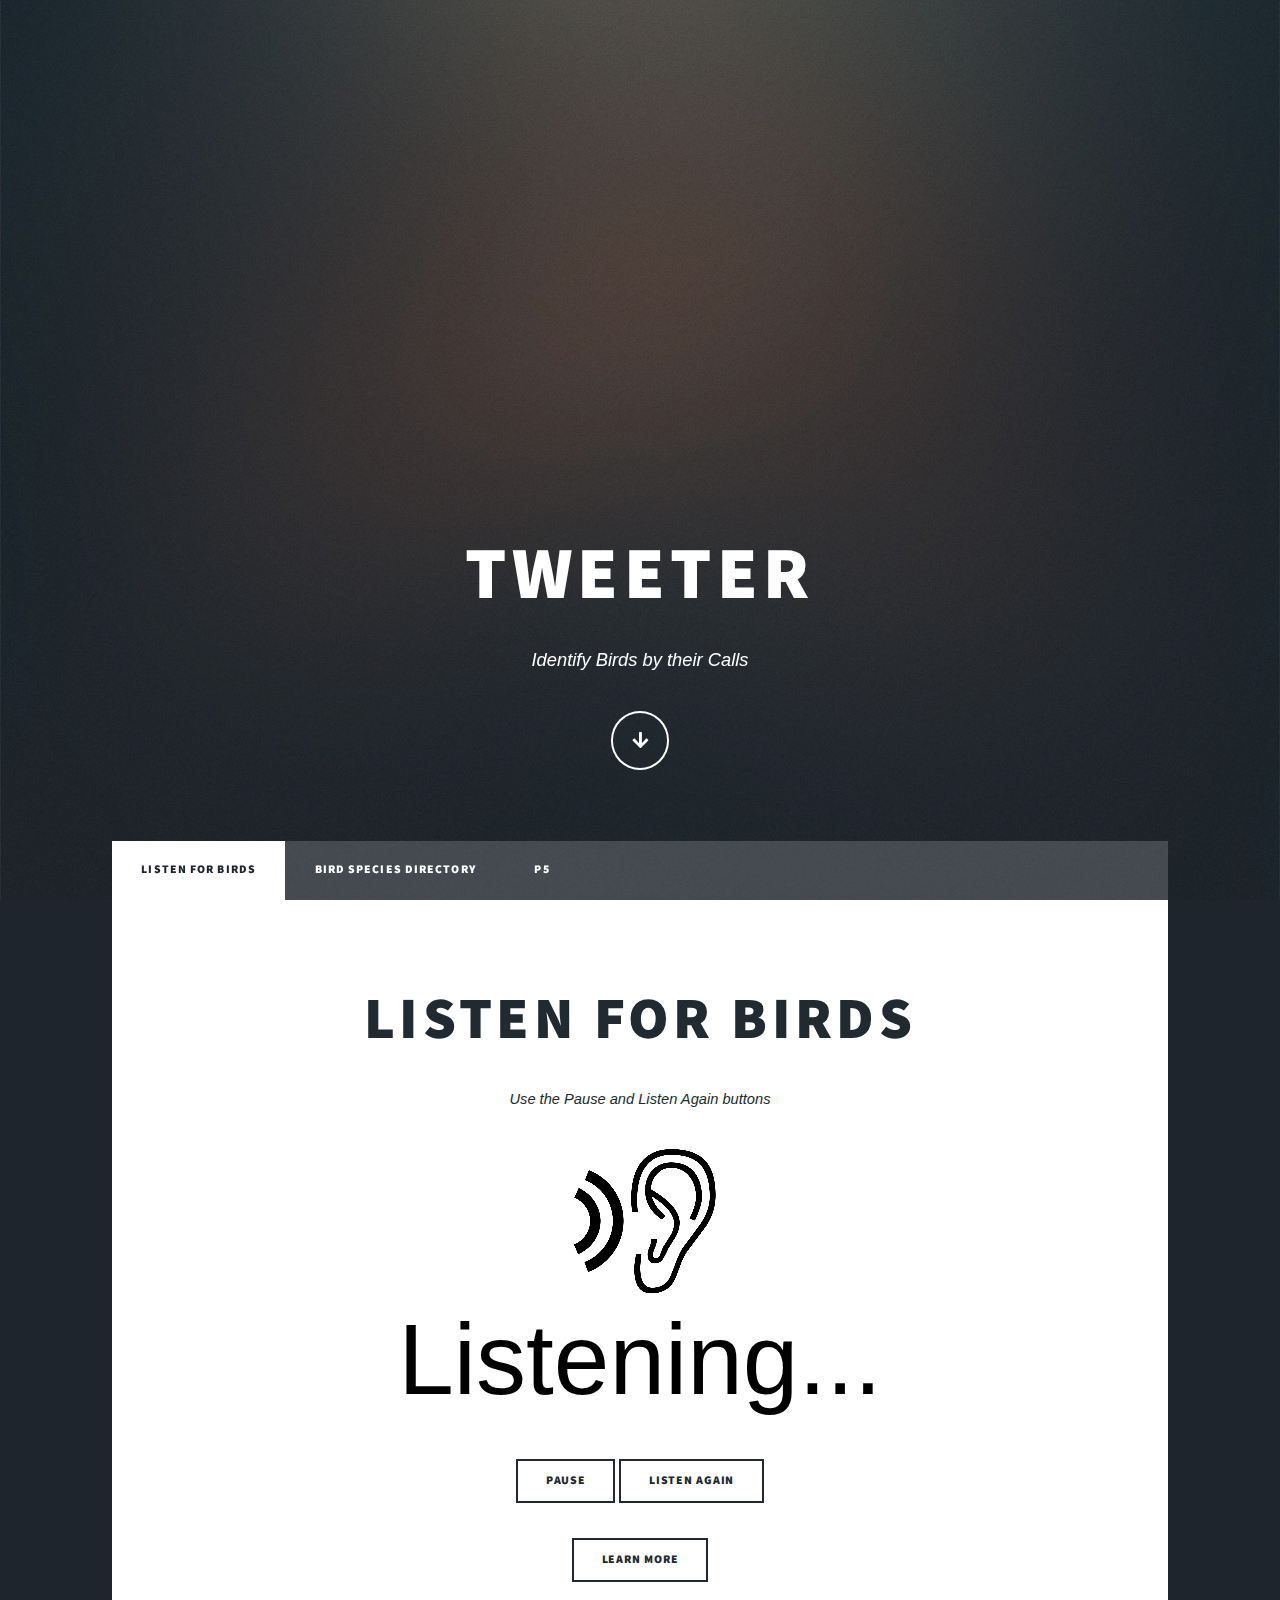
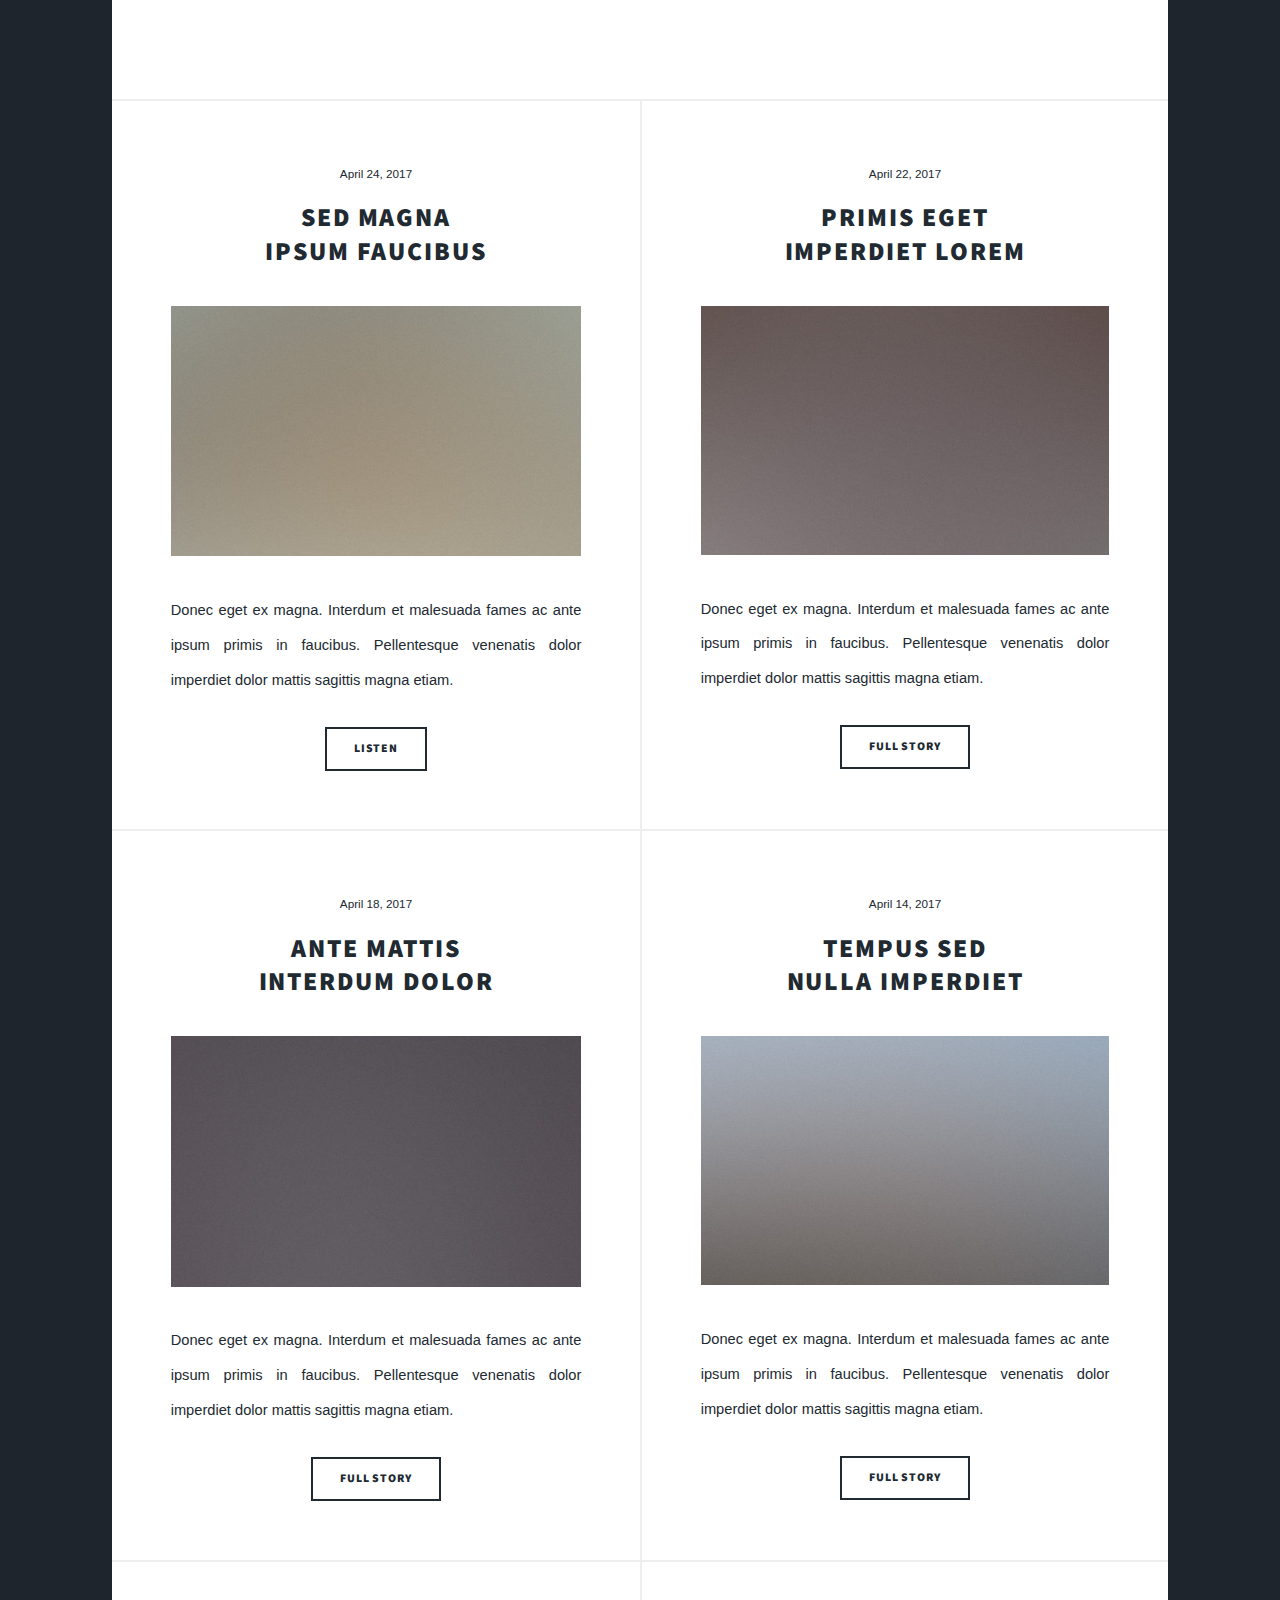
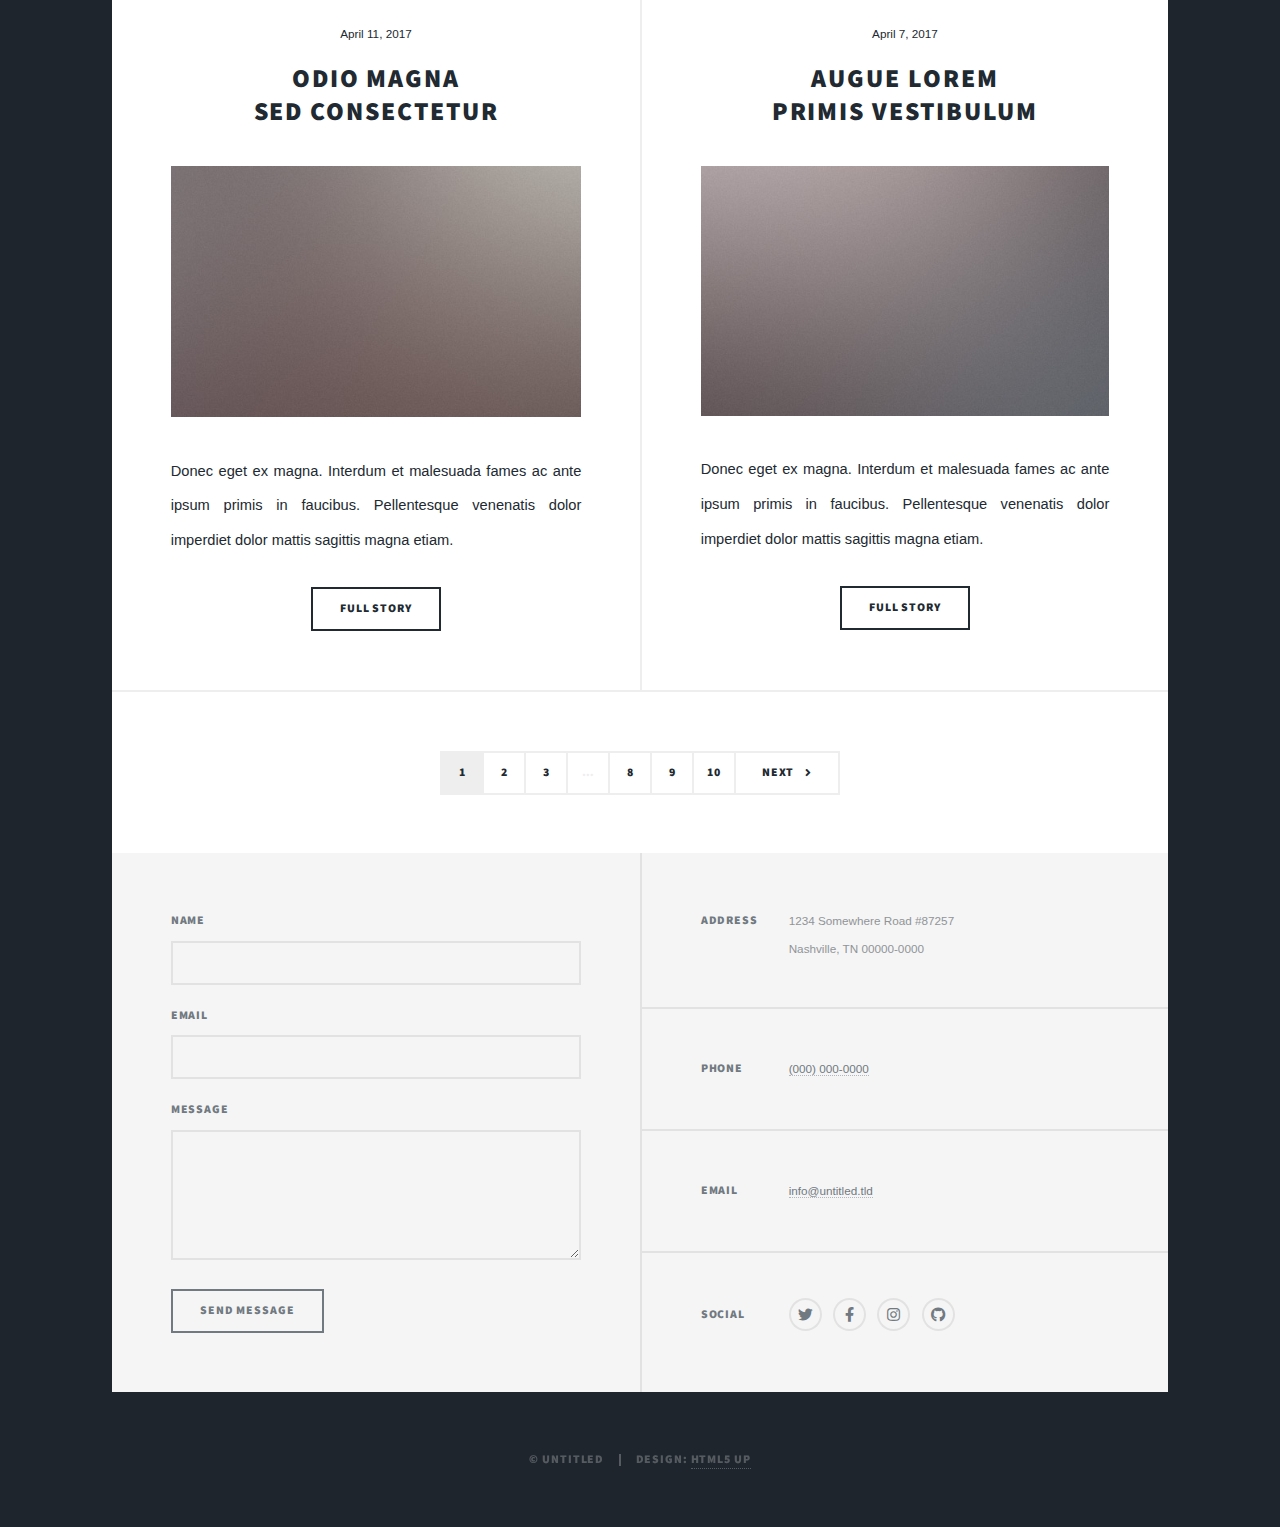
==== commit 20f66dbf: "update" ====
--- a/index.html
+++ b/index.html
@@ -76,12 +76,103 @@
 										<button onClick="noLoop()">Pause</button>
 										<button onClick="loop()">Listen Again</button>
 									</div>
+									
 									<br>
-									<div id="btnContainer" class="flex flex-space-between">
-										<button onClick="noLoop()">Learn More</button>
-									</div>
+
+								
+								<head>
+									<meta name="viewport" content="width=device-width, initial-scale=1">
+									<style>
+									body {font-family: Arial, Helvetica, sans-serif;}
+									
+									/* The Modal (background) */
+									.modal {
+									  display: none; /* Hidden by default */
+									  position: fixed; /* Stay in place */
+									  z-index: 1; /* Sit on top */
+									  padding-top: 100px; /* Location of the box */
+									  left: 0;
+									  top: 0;
+									  width: 100%; /* Full width */
+									  height: 100%; /* Full height */
+									  overflow: auto; /* Enable scroll if needed */
+									  background-color: rgb(0,0,0); /* Fallback color */
+									  background-color: rgba(0,0,0,0.4); /* Black w/ opacity */
+									}
+									
+									/* Modal Content */
+									.modal-content {
+									  background-color: #fefefe;
+									  margin: auto;
+									  padding: 20px;
+									  border: 1px solid #888;
+									  width: 80%;
+									}
+									
+									/* The Close Button */
+									.close {
+									  color: #aaaaaa;
+									  float: right;
+									  font-size: 28px;
+									  font-weight: bold;
+									}
+									
+									.close:hover,
+									.close:focus {
+									  color: #000;
+									  text-decoration: none;
+									  cursor: pointer;
+									}
+									</style>
+									</head>
+									<body>
+									
+									
+									
+									<!-- Trigger/Open The Modal -->
+									<button id="myBtn">Learn More</button>
+									
+									<!-- The Modal -->
+									<div id="myModal" class="modal">
+									
+									  <!-- Modal content -->
+									  <div class="modal-content">
+										<span class="close">&times;</span>
+										<p>Some text in the Modal..</p>
+									  </div>
+									
+									</div>
+									
+									<script>
+									// Get the modal
+									var modal = document.getElementById("myModal");
+									
+									// Get the button that opens the modal
+									var btn = document.getElementById("myBtn");
+									
+									// Get the <span> element that closes the modal
+									var span = document.getElementsByClassName("close")[0];
+									
+									// When the user clicks the button, open the modal 
+									btn.onclick = function() {
+									  modal.style.display = "block";
+									}
+									
+									// When the user clicks on <span> (x), close the modal
+									span.onclick = function() {
+									  modal.style.display = "none";
+									}
+									
+									// When the user clicks anywhere outside of the modal, close it
+									window.onclick = function(event) {
+									  if (event.target == modal) {
+										modal.style.display = "none";
+									  }
+									}
+									</script>
+									
+									</body>
 								</header>
-								
 							</article>
 
 						<!-- Posts -->
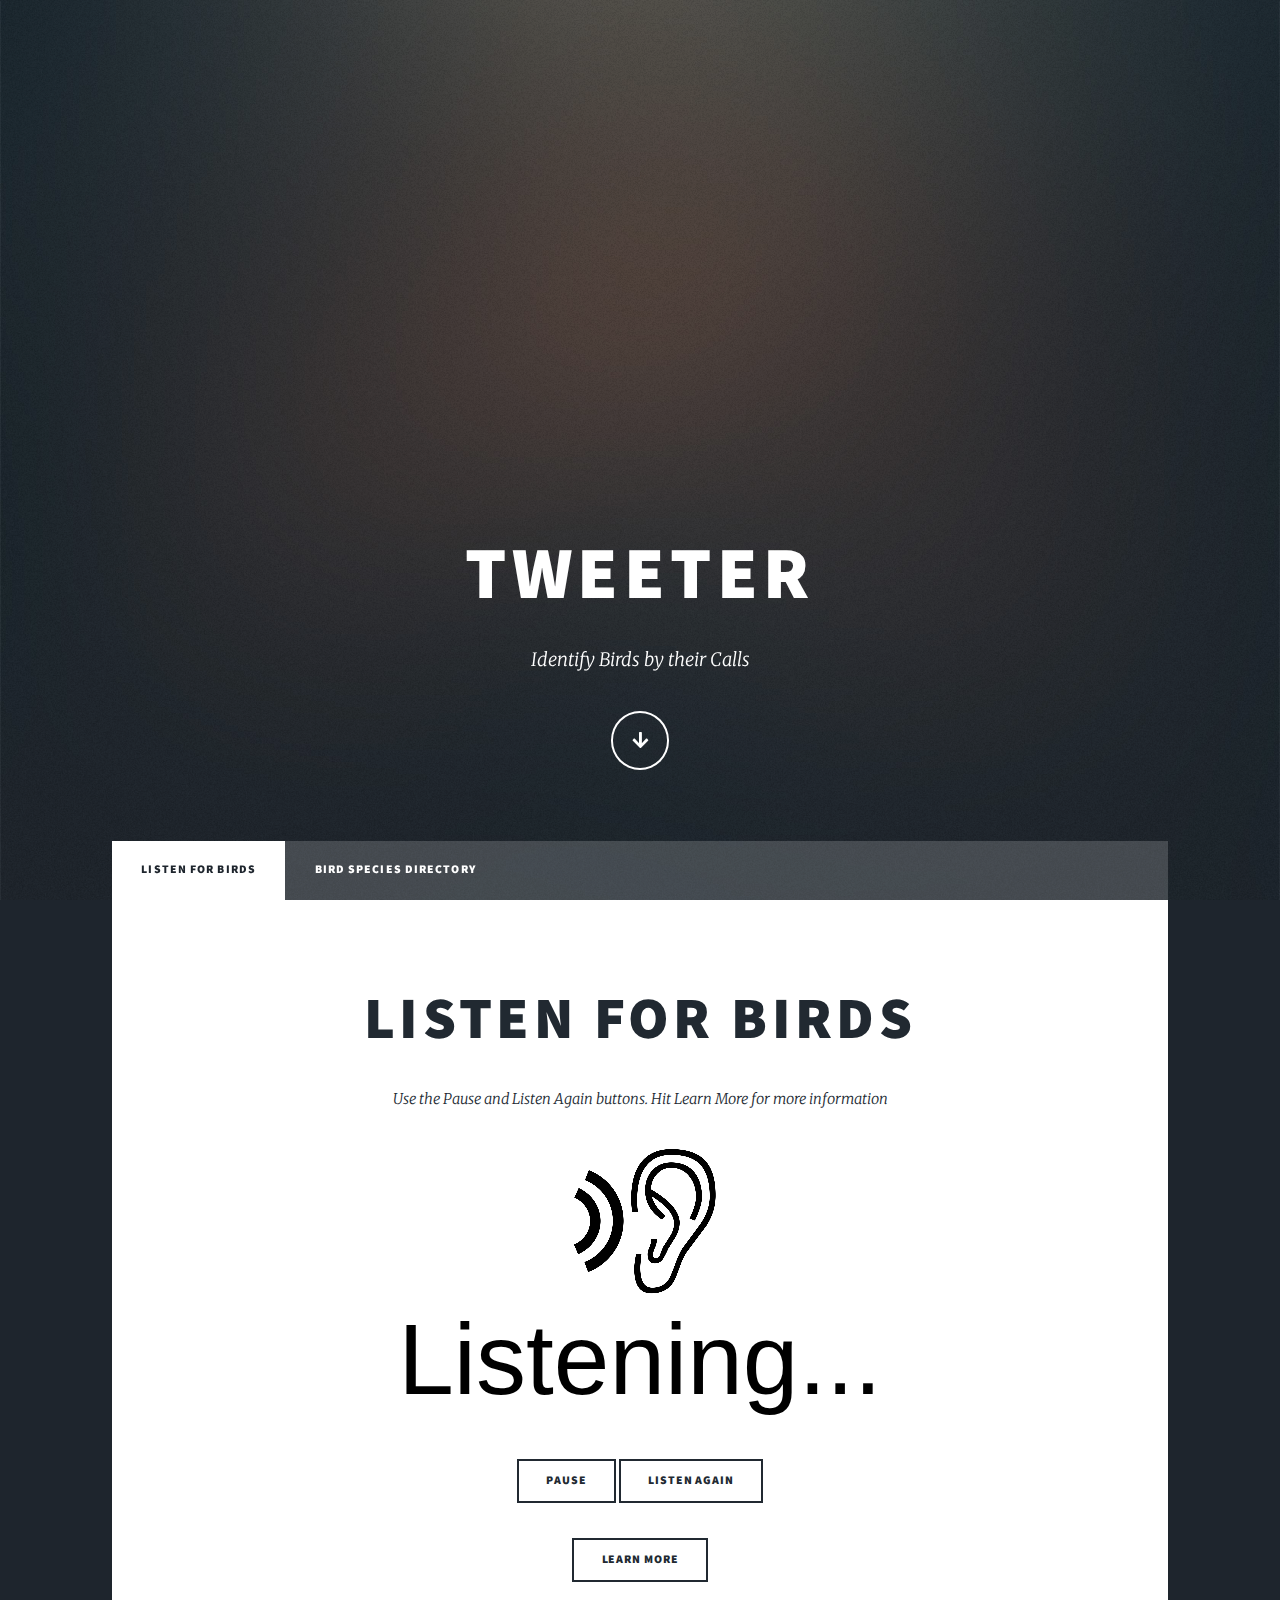
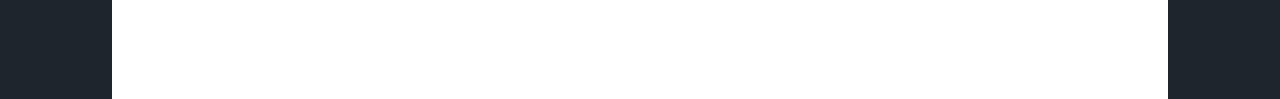
==== commit 7e58c006: "update" ====
--- a/index.html
+++ b/index.html
@@ -54,7 +54,7 @@
 						<ul class="links">
 							<li class="active"><a href="index.html">Listen for Birds</a></li>
 							<li><a href="generic.html">Bird Species Directory</a></li>
-							<li><a href="birdnames.html">p5</a></li>
+							
 							
 						</ul>
 					</nav>
@@ -68,7 +68,8 @@
 								<header class="major">
 									
 									<h2><a href="#">Listen For Birds</a></h2>
-									<p>Use the Pause and Listen Again buttons</p>
+									<p>Use the Pause and Listen Again buttons. Hit Learn More for more information</p>
+									
 									<div id="myContainer">
 										<script src="sketch.js"></script>
 									</div>
@@ -78,251 +79,15 @@
 									</div>
 									
 									<br>
-
-								
-								<head>
-									<meta name="viewport" content="width=device-width, initial-scale=1">
-									<style>
-									body {font-family: Arial, Helvetica, sans-serif;}
-									
-									/* The Modal (background) */
-									.modal {
-									  display: none; /* Hidden by default */
-									  position: fixed; /* Stay in place */
-									  z-index: 1; /* Sit on top */
-									  padding-top: 100px; /* Location of the box */
-									  left: 0;
-									  top: 0;
-									  width: 100%; /* Full width */
-									  height: 100%; /* Full height */
-									  overflow: auto; /* Enable scroll if needed */
-									  background-color: rgb(0,0,0); /* Fallback color */
-									  background-color: rgba(0,0,0,0.4); /* Black w/ opacity */
-									}
-									
-									/* Modal Content */
-									.modal-content {
-									  background-color: #fefefe;
-									  margin: auto;
-									  padding: 20px;
-									  border: 1px solid #888;
-									  width: 80%;
-									}
-									
-									/* The Close Button */
-									.close {
-									  color: #aaaaaa;
-									  float: right;
-									  font-size: 28px;
-									  font-weight: bold;
-									}
-									
-									.close:hover,
-									.close:focus {
-									  color: #000;
-									  text-decoration: none;
-									  cursor: pointer;
-									}
-									</style>
-									</head>
-									<body>
+									<a href="generic.html" class="button">Learn More</a>
 									
 									
-									
-									<!-- Trigger/Open The Modal -->
-									<button id="myBtn">Learn More</button>
-									
-									<!-- The Modal -->
-									<div id="myModal" class="modal">
-									
-									  <!-- Modal content -->
-									  <div class="modal-content">
-										<span class="close">&times;</span>
-										<p>Some text in the Modal..</p>
-									  </div>
-									
-									</div>
-									
-									<script>
-									// Get the modal
-									var modal = document.getElementById("myModal");
-									
-									// Get the button that opens the modal
-									var btn = document.getElementById("myBtn");
-									
-									// Get the <span> element that closes the modal
-									var span = document.getElementsByClassName("close")[0];
-									
-									// When the user clicks the button, open the modal 
-									btn.onclick = function() {
-									  modal.style.display = "block";
-									}
-									
-									// When the user clicks on <span> (x), close the modal
-									span.onclick = function() {
-									  modal.style.display = "none";
-									}
-									
-									// When the user clicks anywhere outside of the modal, close it
-									window.onclick = function(event) {
-									  if (event.target == modal) {
-										modal.style.display = "none";
-									  }
-									}
-									</script>
-									
-									</body>
+								
+								
 								</header>
 							</article>
 
-						<!-- Posts -->
-							<section class="posts">
-								<article>
-									<header>
-										<span class="date">April 24, 2017</span>
-										<h2><a href="#">Sed magna<br />
-										ipsum faucibus</a></h2>
-									</header>
-									<a href="#" class="image fit"><img src="images/pic02.jpg" alt="" /></a>
-									<p>Donec eget ex magna. Interdum et malesuada fames ac ante ipsum primis in faucibus. Pellentesque venenatis dolor imperdiet dolor mattis sagittis magna etiam.</p>
-									<ul class="actions special">
-										<li><a href="#" class="button">Listen</a></li>
-									</ul>
-								</article>
-								<article>
-									<header>
-										<span class="date">April 22, 2017</span>
-										<h2><a href="#">Primis eget<br />
-										imperdiet lorem</a></h2>
-									</header>
-									<a href="#" class="image fit"><img src="images/pic03.jpg" alt="" /></a>
-									<p>Donec eget ex magna. Interdum et malesuada fames ac ante ipsum primis in faucibus. Pellentesque venenatis dolor imperdiet dolor mattis sagittis magna etiam.</p>
-									<ul class="actions special">
-										<li><a href="#" class="button">Full Story</a></li>
-									</ul>
-								</article>
-								<article>
-									<header>
-										<span class="date">April 18, 2017</span>
-										<h2><a href="#">Ante mattis<br />
-										interdum dolor</a></h2>
-									</header>
-									<a href="#" class="image fit"><img src="images/pic04.jpg" alt="" /></a>
-									<p>Donec eget ex magna. Interdum et malesuada fames ac ante ipsum primis in faucibus. Pellentesque venenatis dolor imperdiet dolor mattis sagittis magna etiam.</p>
-									<ul class="actions special">
-										<li><a href="#" class="button">Full Story</a></li>
-									</ul>
-								</article>
-								<article>
-									<header>
-										<span class="date">April 14, 2017</span>
-										<h2><a href="#">Tempus sed<br />
-										nulla imperdiet</a></h2>
-									</header>
-									<a href="#" class="image fit"><img src="images/pic05.jpg" alt="" /></a>
-									<p>Donec eget ex magna. Interdum et malesuada fames ac ante ipsum primis in faucibus. Pellentesque venenatis dolor imperdiet dolor mattis sagittis magna etiam.</p>
-									<ul class="actions special">
-										<li><a href="#" class="button">Full Story</a></li>
-									</ul>
-								</article>
-								<article>
-									<header>
-										<span class="date">April 11, 2017</span>
-										<h2><a href="#">Odio magna<br />
-										sed consectetur</a></h2>
-									</header>
-									<a href="#" class="image fit"><img src="images/pic06.jpg" alt="" /></a>
-									<p>Donec eget ex magna. Interdum et malesuada fames ac ante ipsum primis in faucibus. Pellentesque venenatis dolor imperdiet dolor mattis sagittis magna etiam.</p>
-									<ul class="actions special">
-										<li><a href="#" class="button">Full Story</a></li>
-									</ul>
-								</article>
-								<article>
-									<header>
-										<span class="date">April 7, 2017</span>
-										<h2><a href="#">Augue lorem<br />
-										primis vestibulum</a></h2>
-									</header>
-									<a href="#" class="image fit"><img src="images/pic07.jpg" alt="" /></a>
-									<p>Donec eget ex magna. Interdum et malesuada fames ac ante ipsum primis in faucibus. Pellentesque venenatis dolor imperdiet dolor mattis sagittis magna etiam.</p>
-									<ul class="actions special">
-										<li><a href="#" class="button">Full Story</a></li>
-									</ul>
-								</article>
-							</section>
-
-						<!-- Footer -->
-							<footer>
-								<div class="pagination">
-									<!--<a href="#" class="previous">Prev</a>-->
-									<a href="#" class="page active">1</a>
-									<a href="#" class="page">2</a>
-									<a href="#" class="page">3</a>
-									<span class="extra">&hellip;</span>
-									<a href="#" class="page">8</a>
-									<a href="#" class="page">9</a>
-									<a href="#" class="page">10</a>
-									<a href="#" class="next">Next</a>
-								</div>
-							</footer>
-
-					</div>
-
-				<!-- Footer -->
-					<footer id="footer">
-						<section>
-							<form method="post" action="#">
-								<div class="fields">
-									<div class="field">
-										<label for="name">Name</label>
-										<input type="text" name="name" id="name" />
-									</div>
-									<div class="field">
-										<label for="email">Email</label>
-										<input type="text" name="email" id="email" />
-									</div>
-									<div class="field">
-										<label for="message">Message</label>
-										<textarea name="message" id="message" rows="3"></textarea>
-									</div>
-								</div>
-								<ul class="actions">
-									<li><input type="submit" value="Send Message" /></li>
-								</ul>
-							</form>
-						</section>
-						<section class="split contact">
-							<section class="alt">
-								<h3>Address</h3>
-								<p>1234 Somewhere Road #87257<br />
-								Nashville, TN 00000-0000</p>
-							</section>
-							<section>
-								<h3>Phone</h3>
-								<p><a href="#">(000) 000-0000</a></p>
-							</section>
-							<section>
-								<h3>Email</h3>
-								<p><a href="#">info@untitled.tld</a></p>
-							</section>
-							<section>
-								<h3>Social</h3>
-								<ul class="icons alt">
-									<li><a href="#" class="icon brands alt fa-twitter"><span class="label">Twitter</span></a></li>
-									<li><a href="#" class="icon brands alt fa-facebook-f"><span class="label">Facebook</span></a></li>
-									<li><a href="#" class="icon brands alt fa-instagram"><span class="label">Instagram</span></a></li>
-									<li><a href="#" class="icon brands alt fa-github"><span class="label">GitHub</span></a></li>
-								</ul>
-							</section>
-						</section>
-					</footer>
-
-				<!-- Copyright -->
-					<div id="copyright">
-						<ul><li>&copy; Untitled</li><li>Design: <a href="https://html5up.net">HTML5 UP</a></li></ul>
-					</div>
-
-			</div>
+						
 
 		<!-- Scripts -->
 			<script src="assets/js/jquery.min.js"></script>
